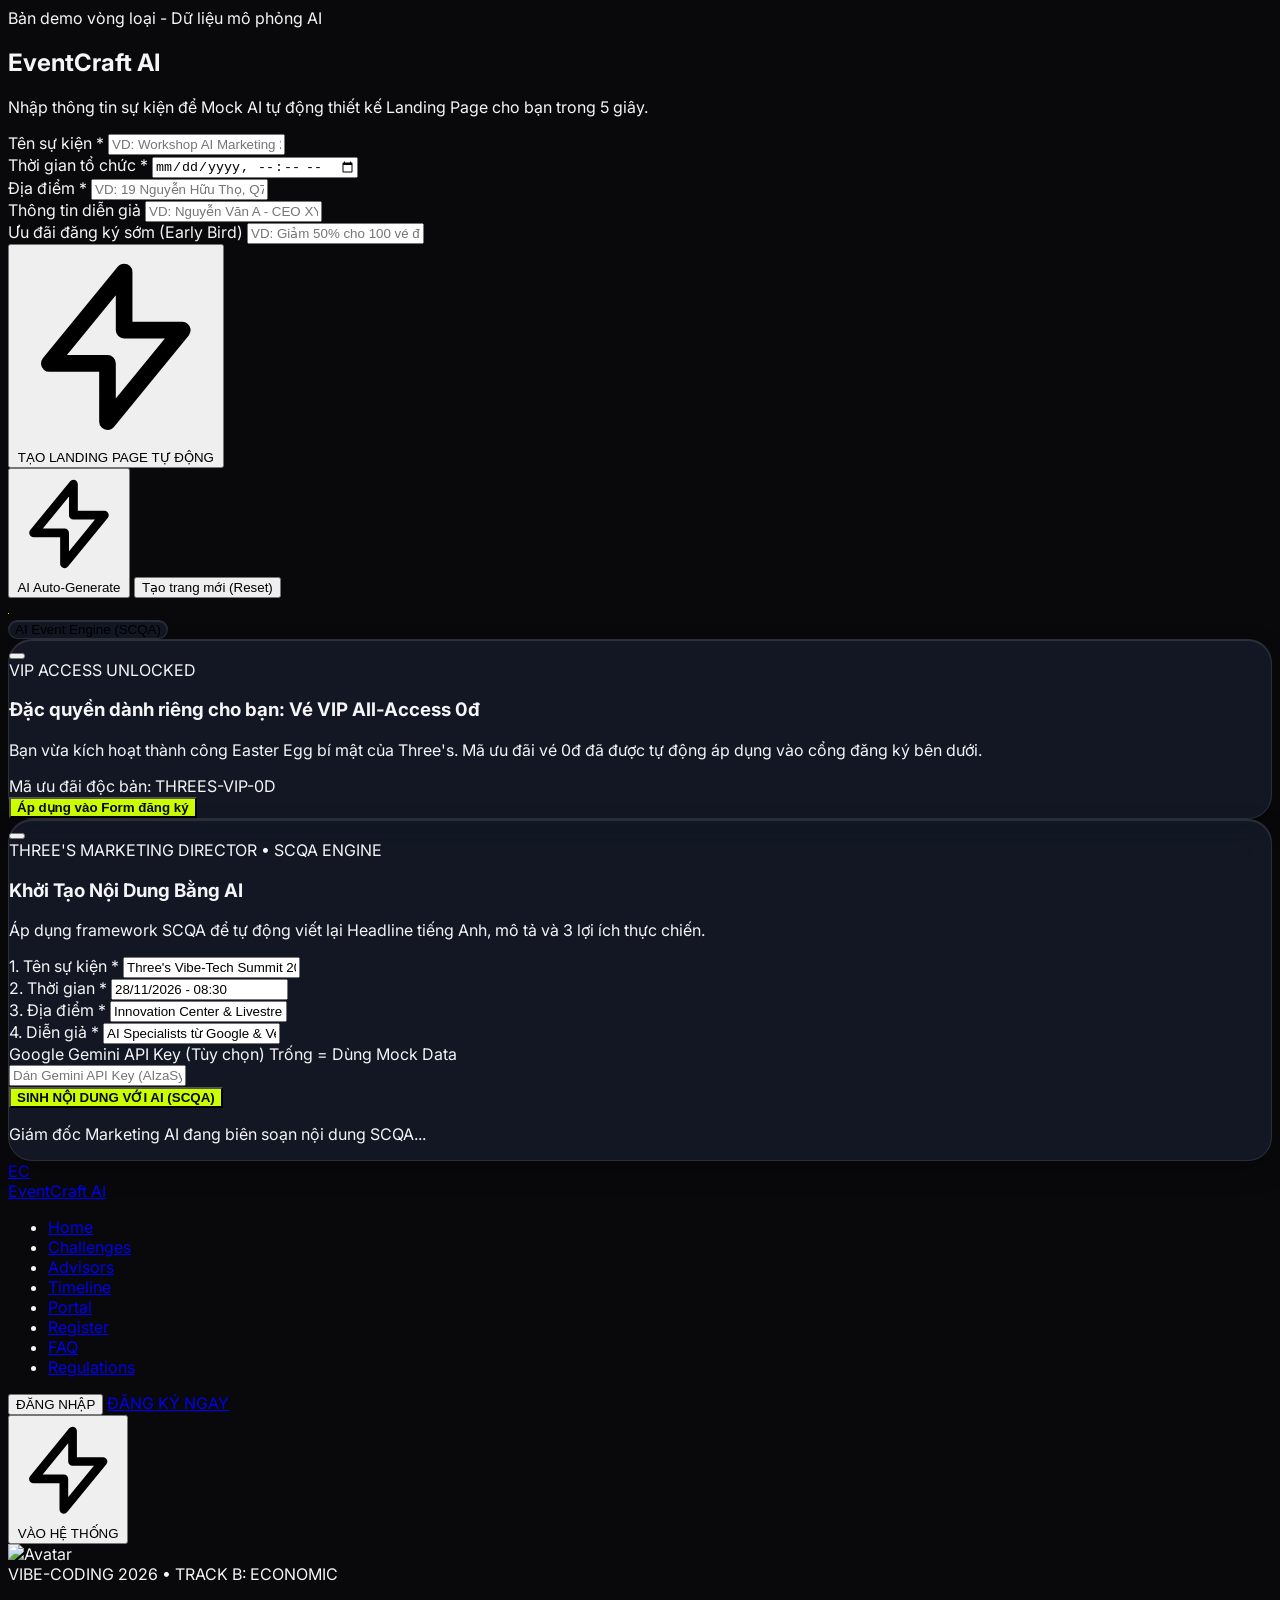
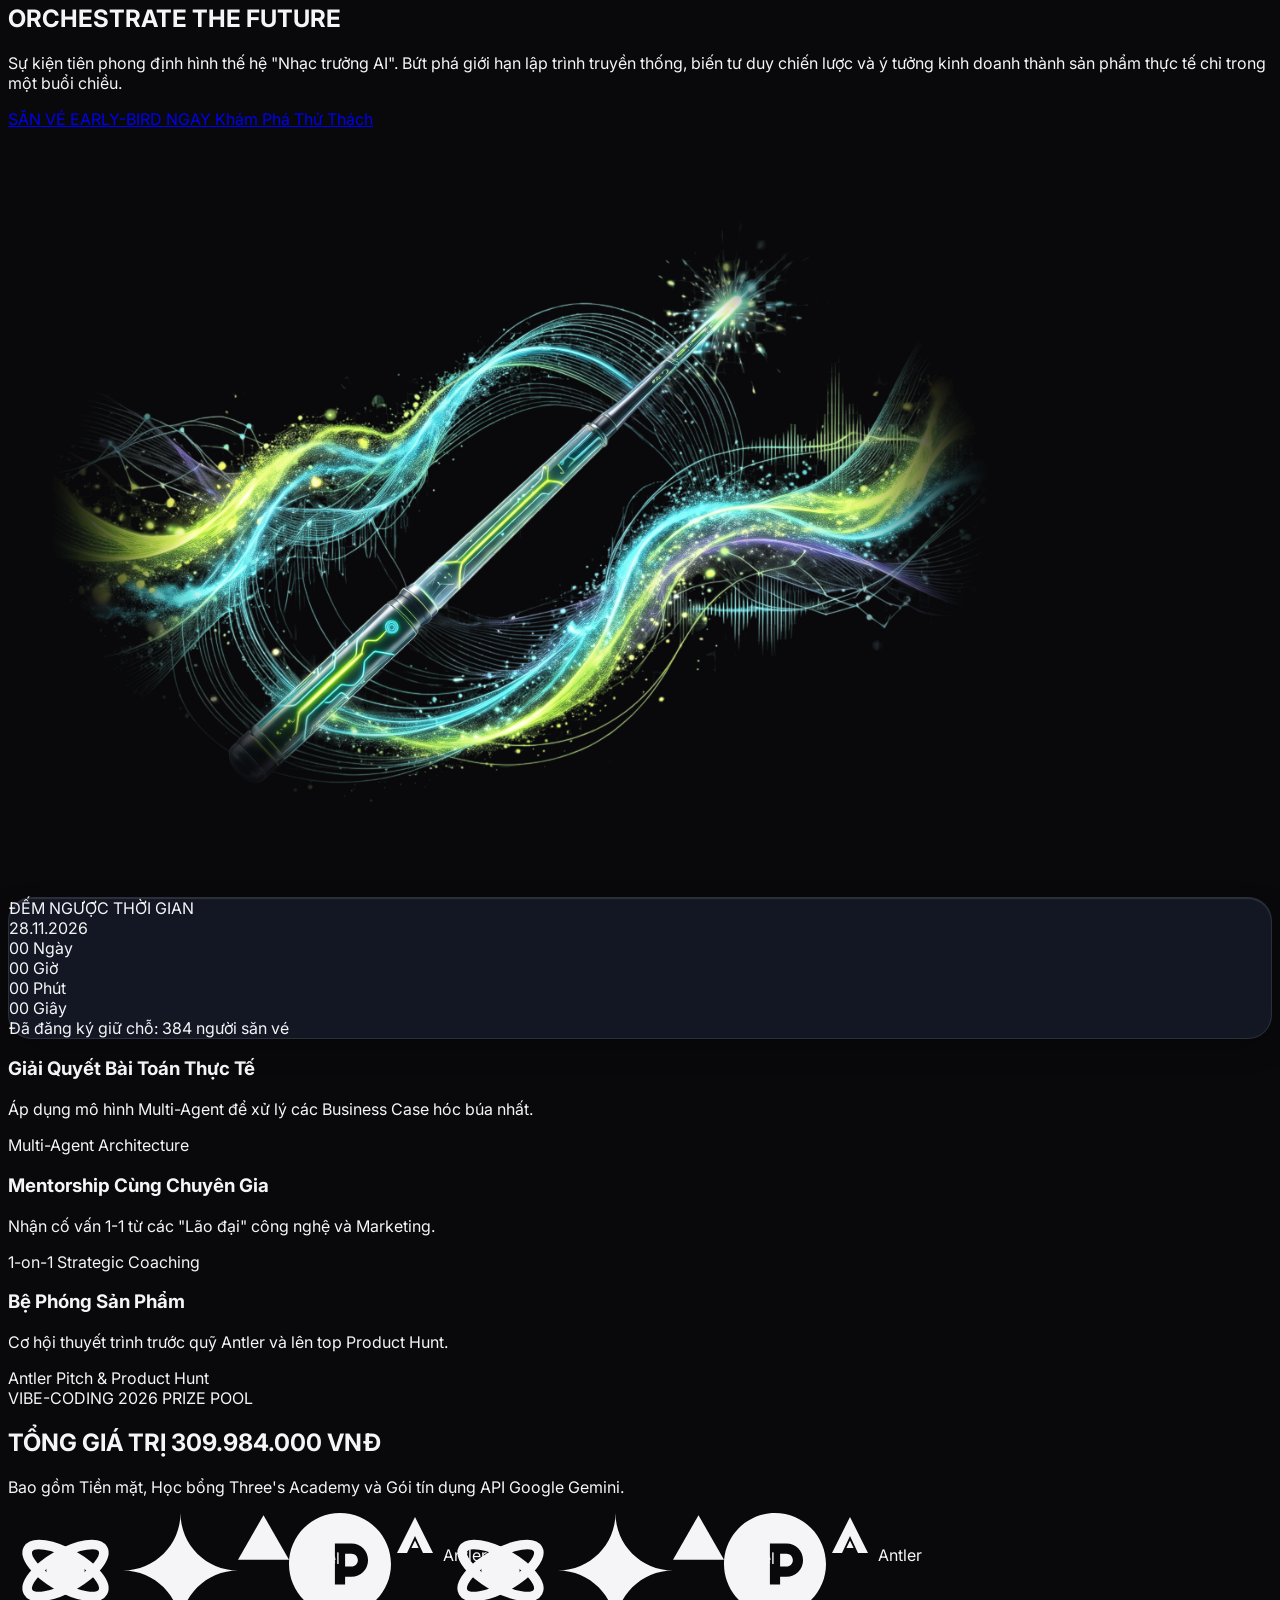
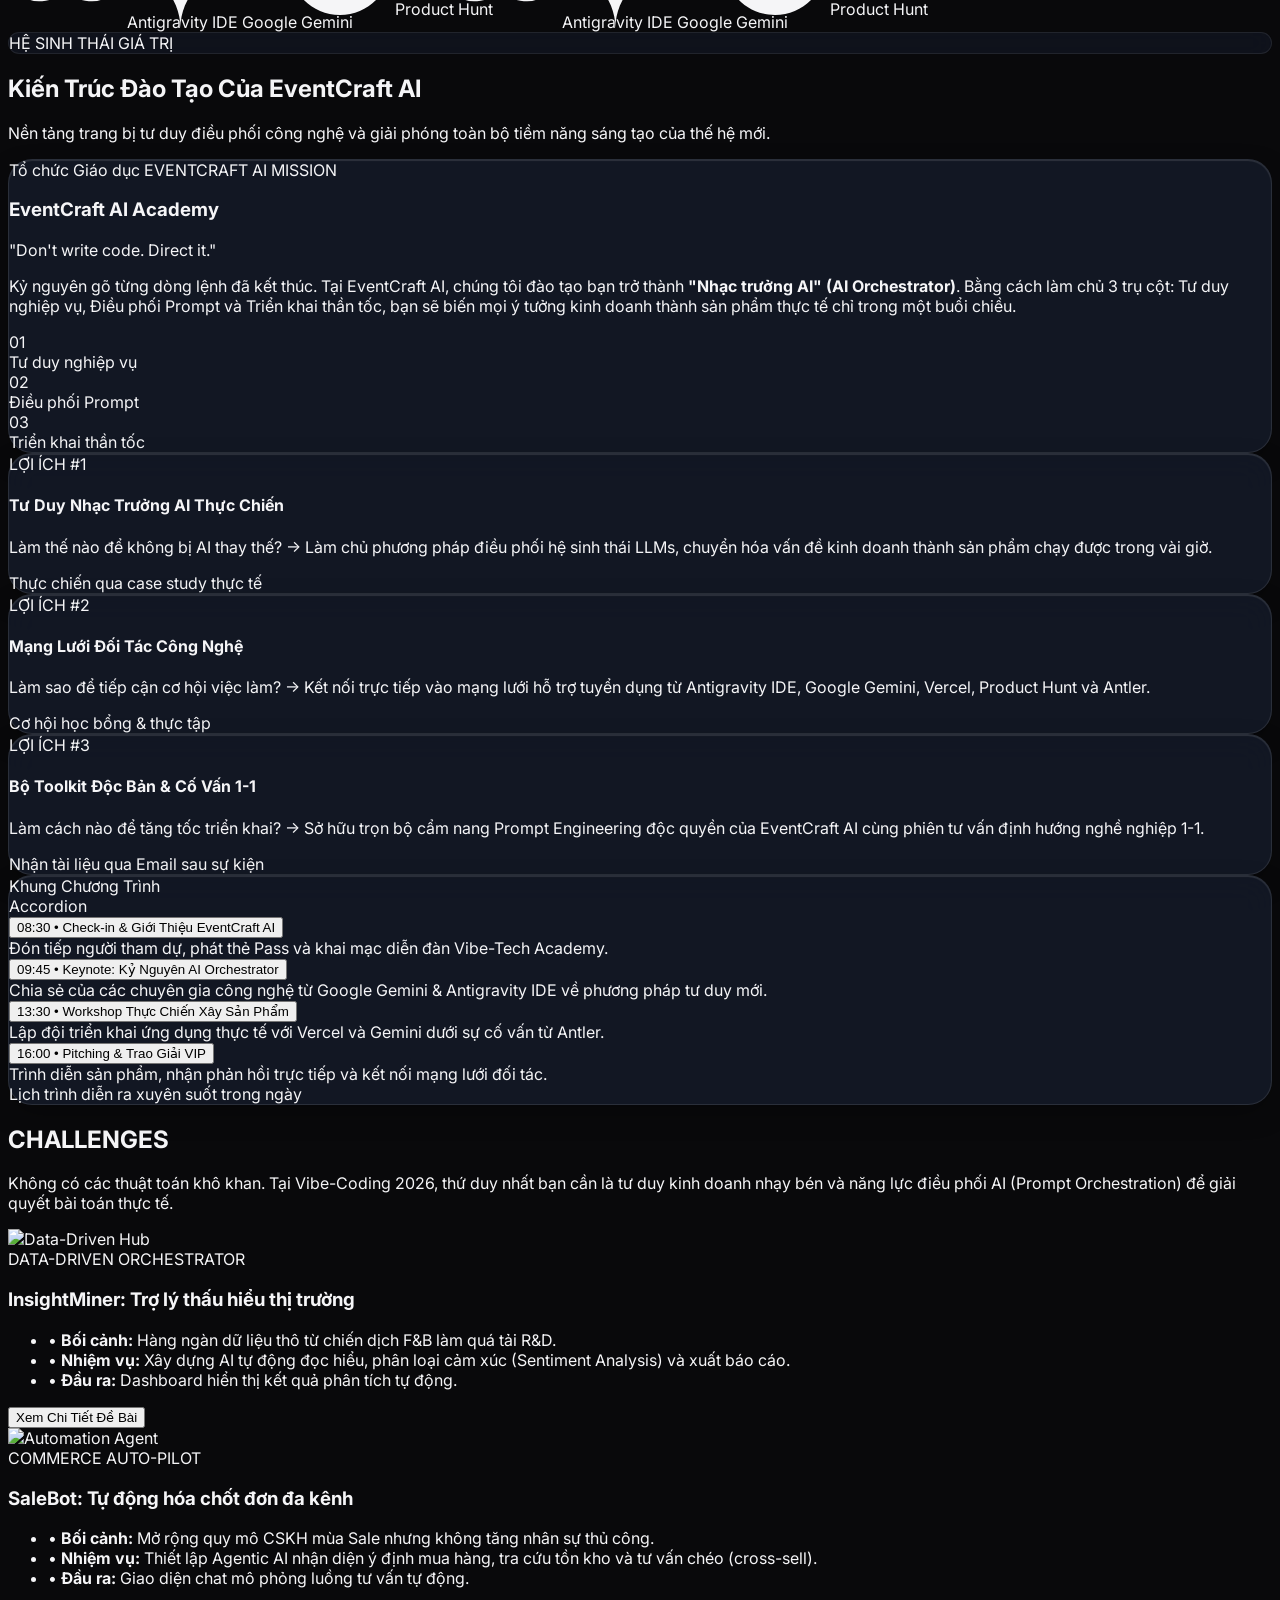
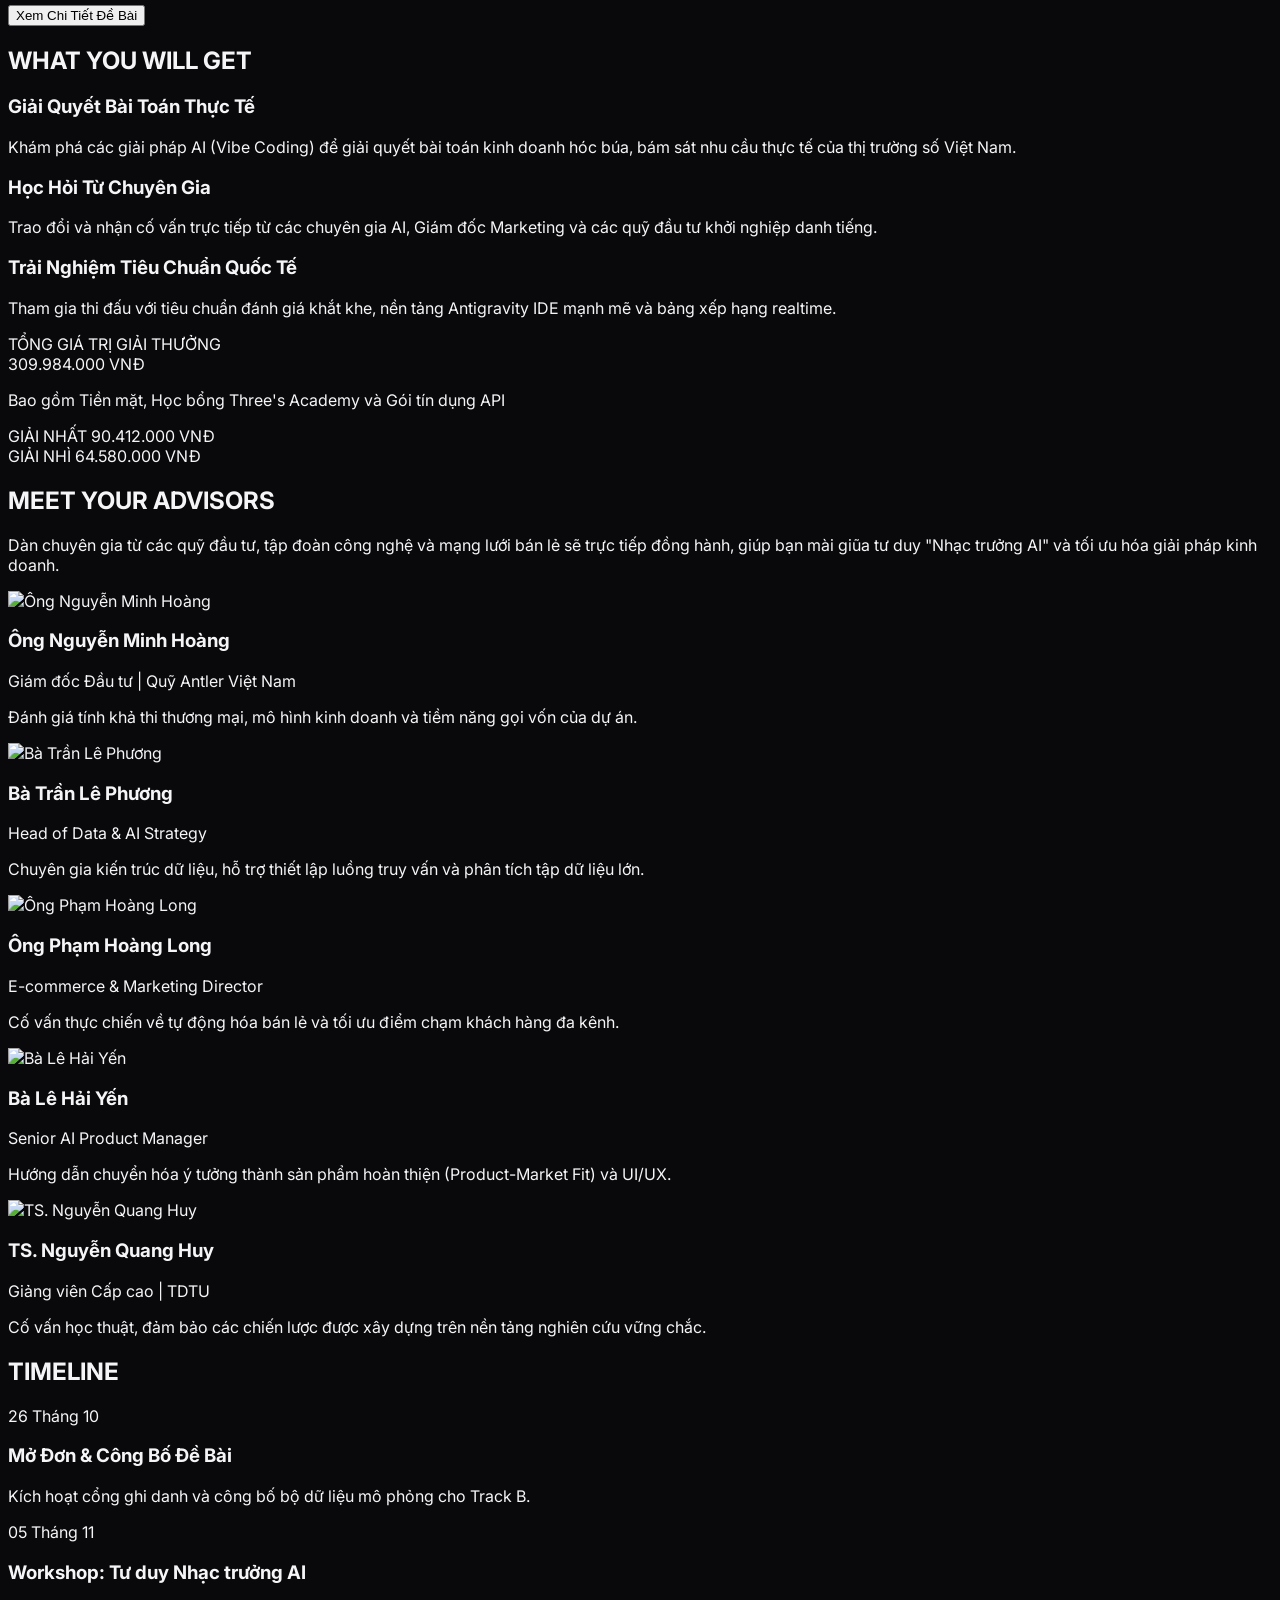
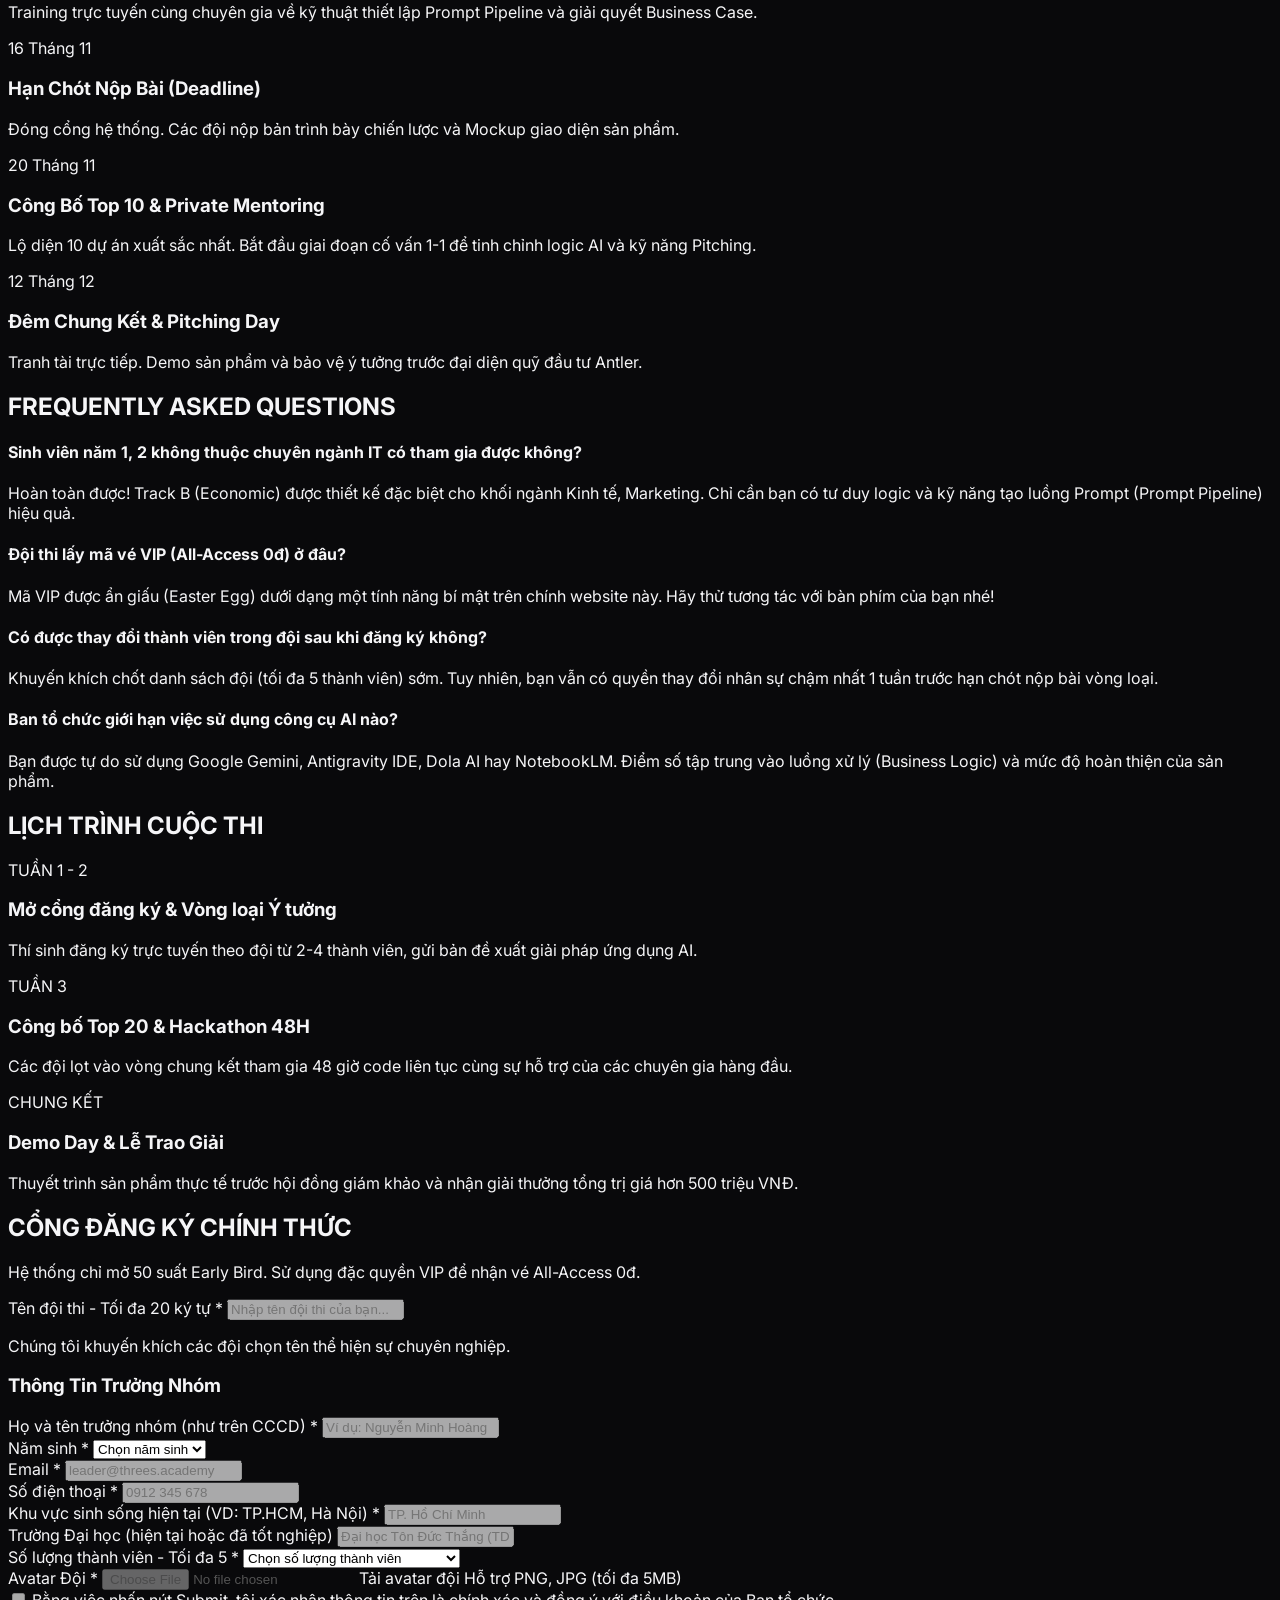
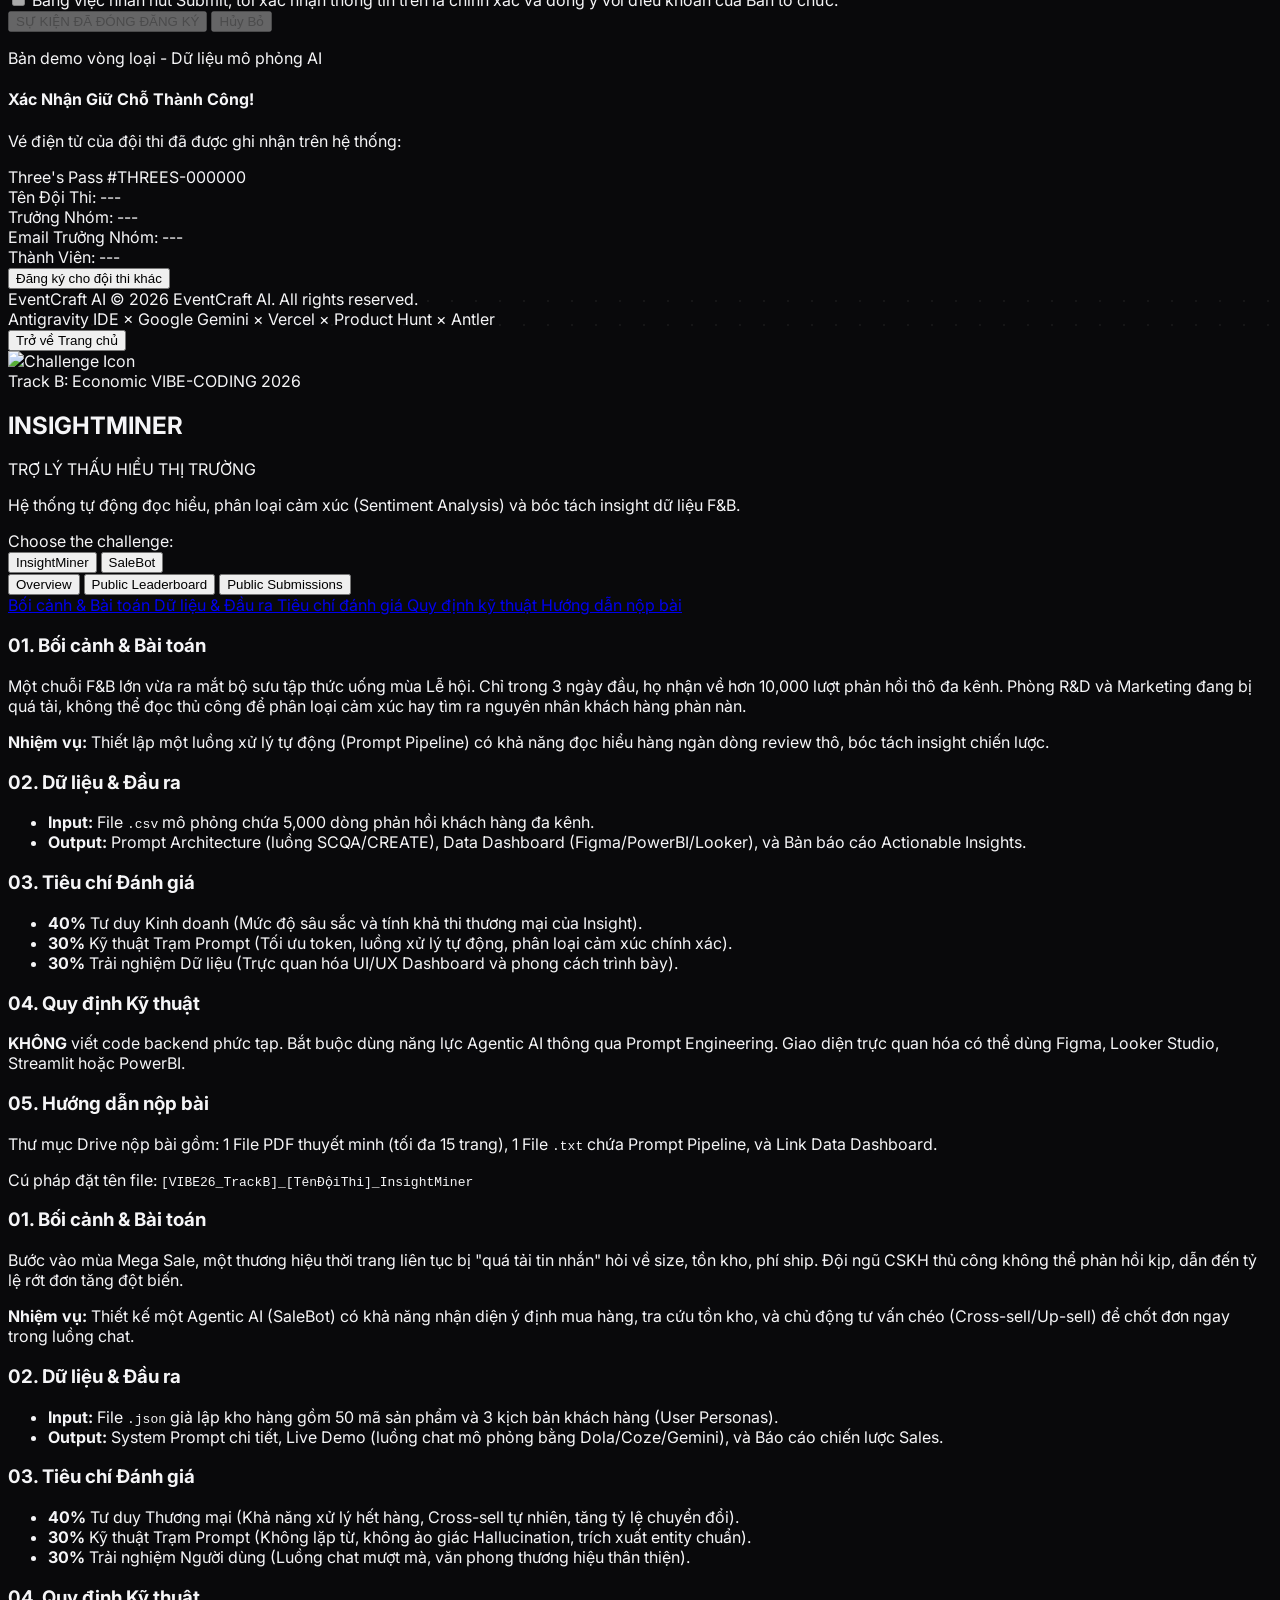
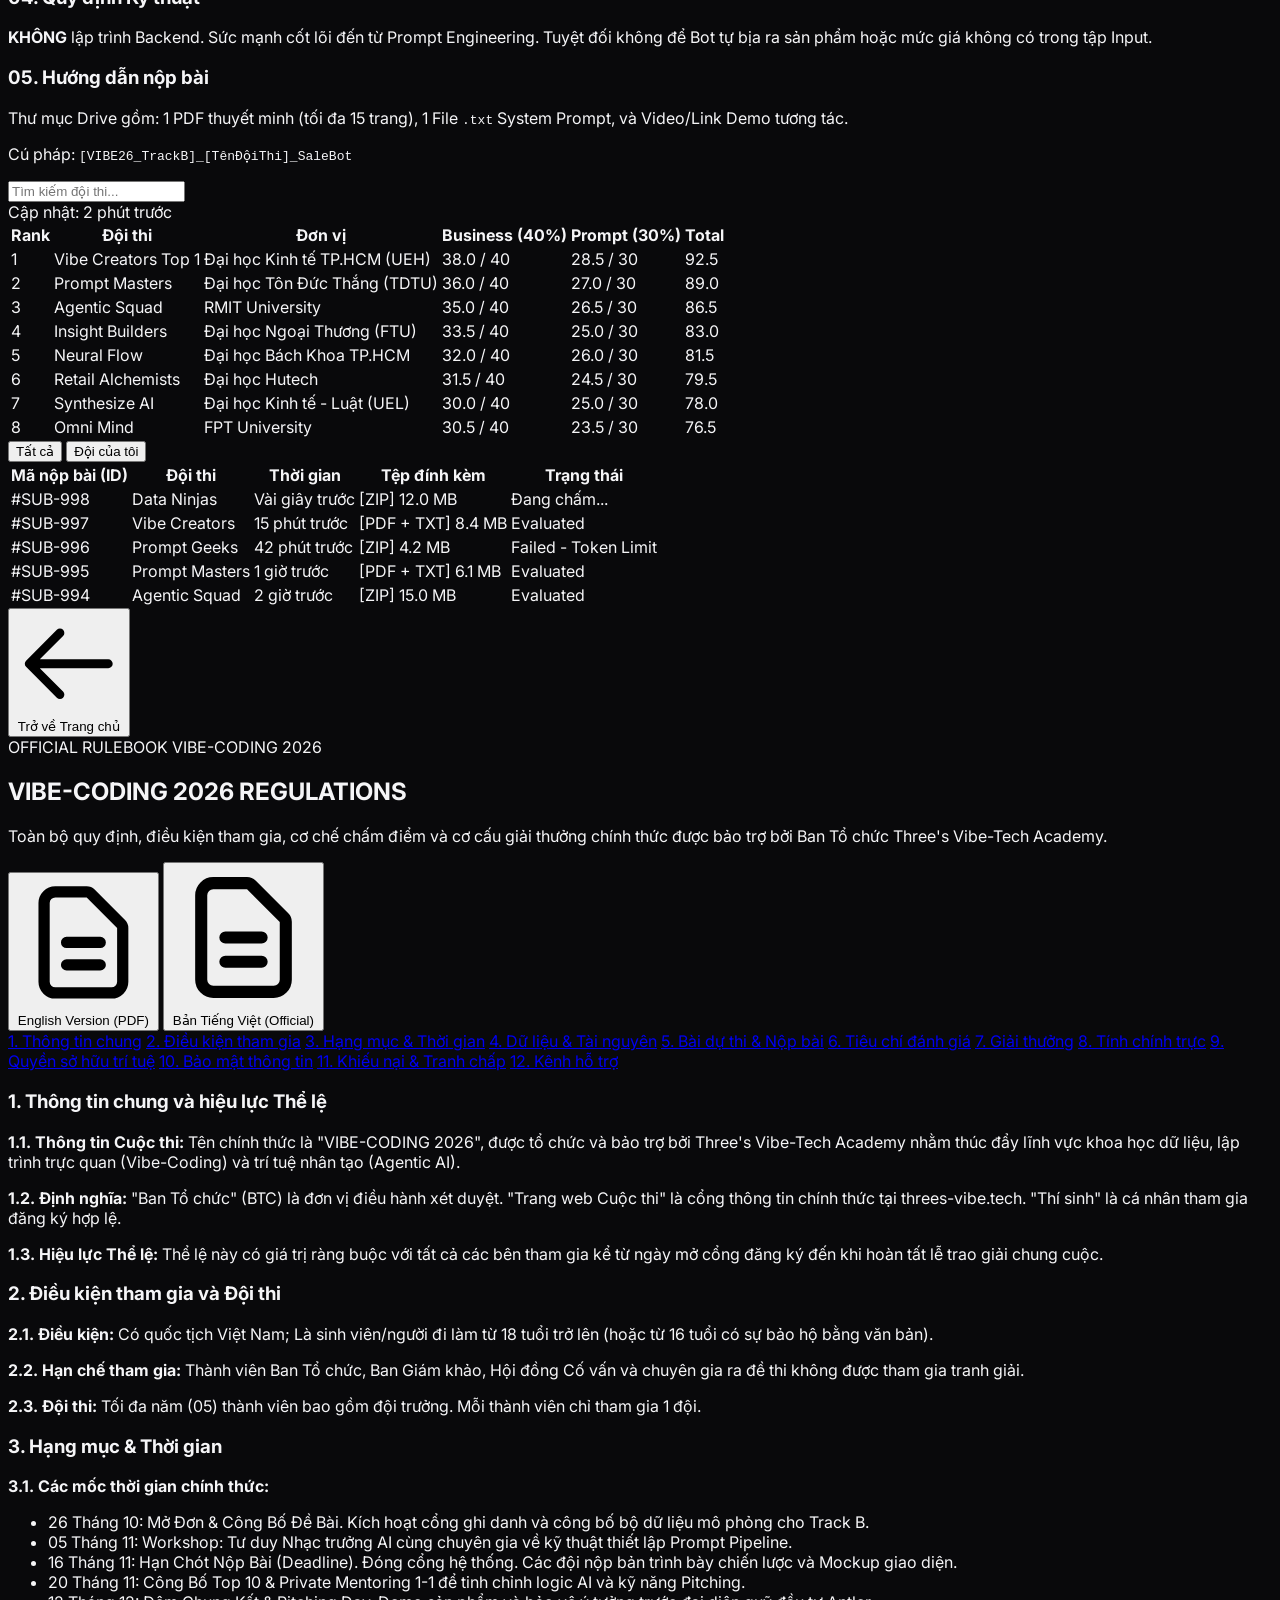
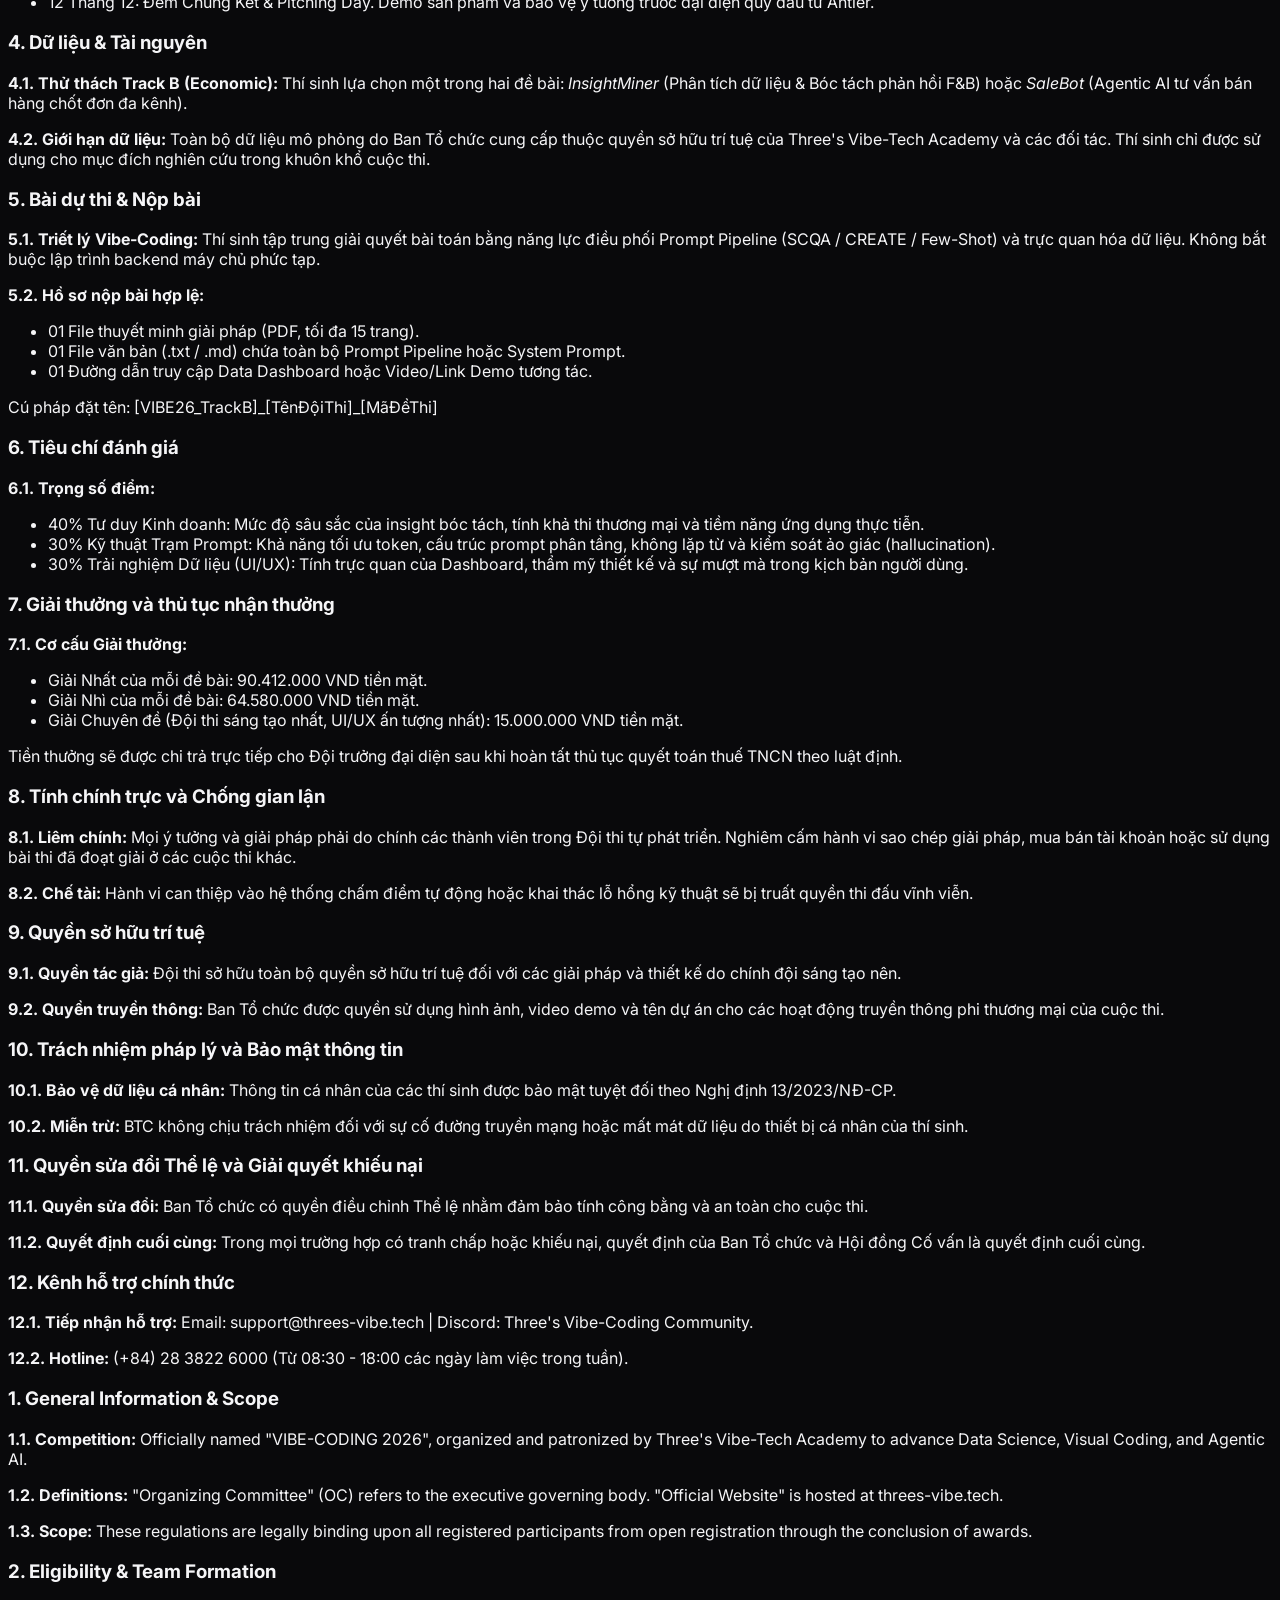
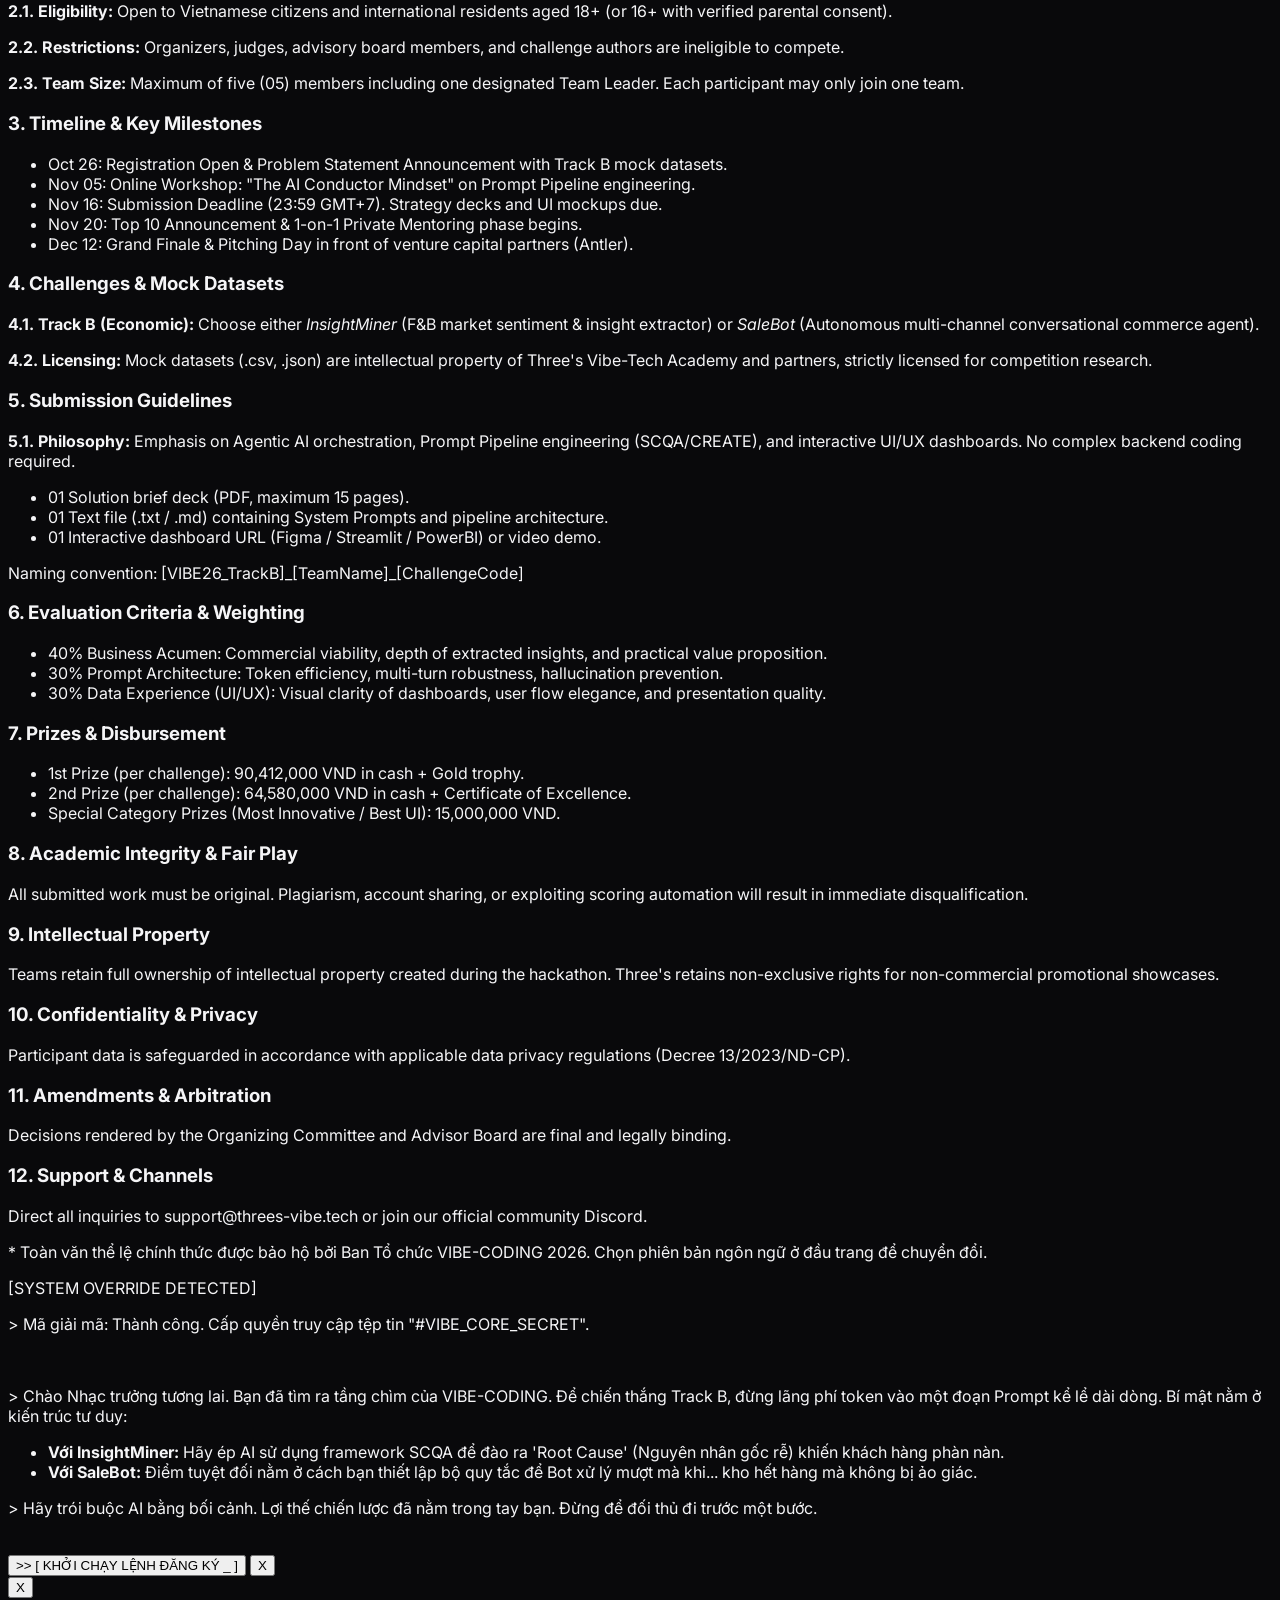
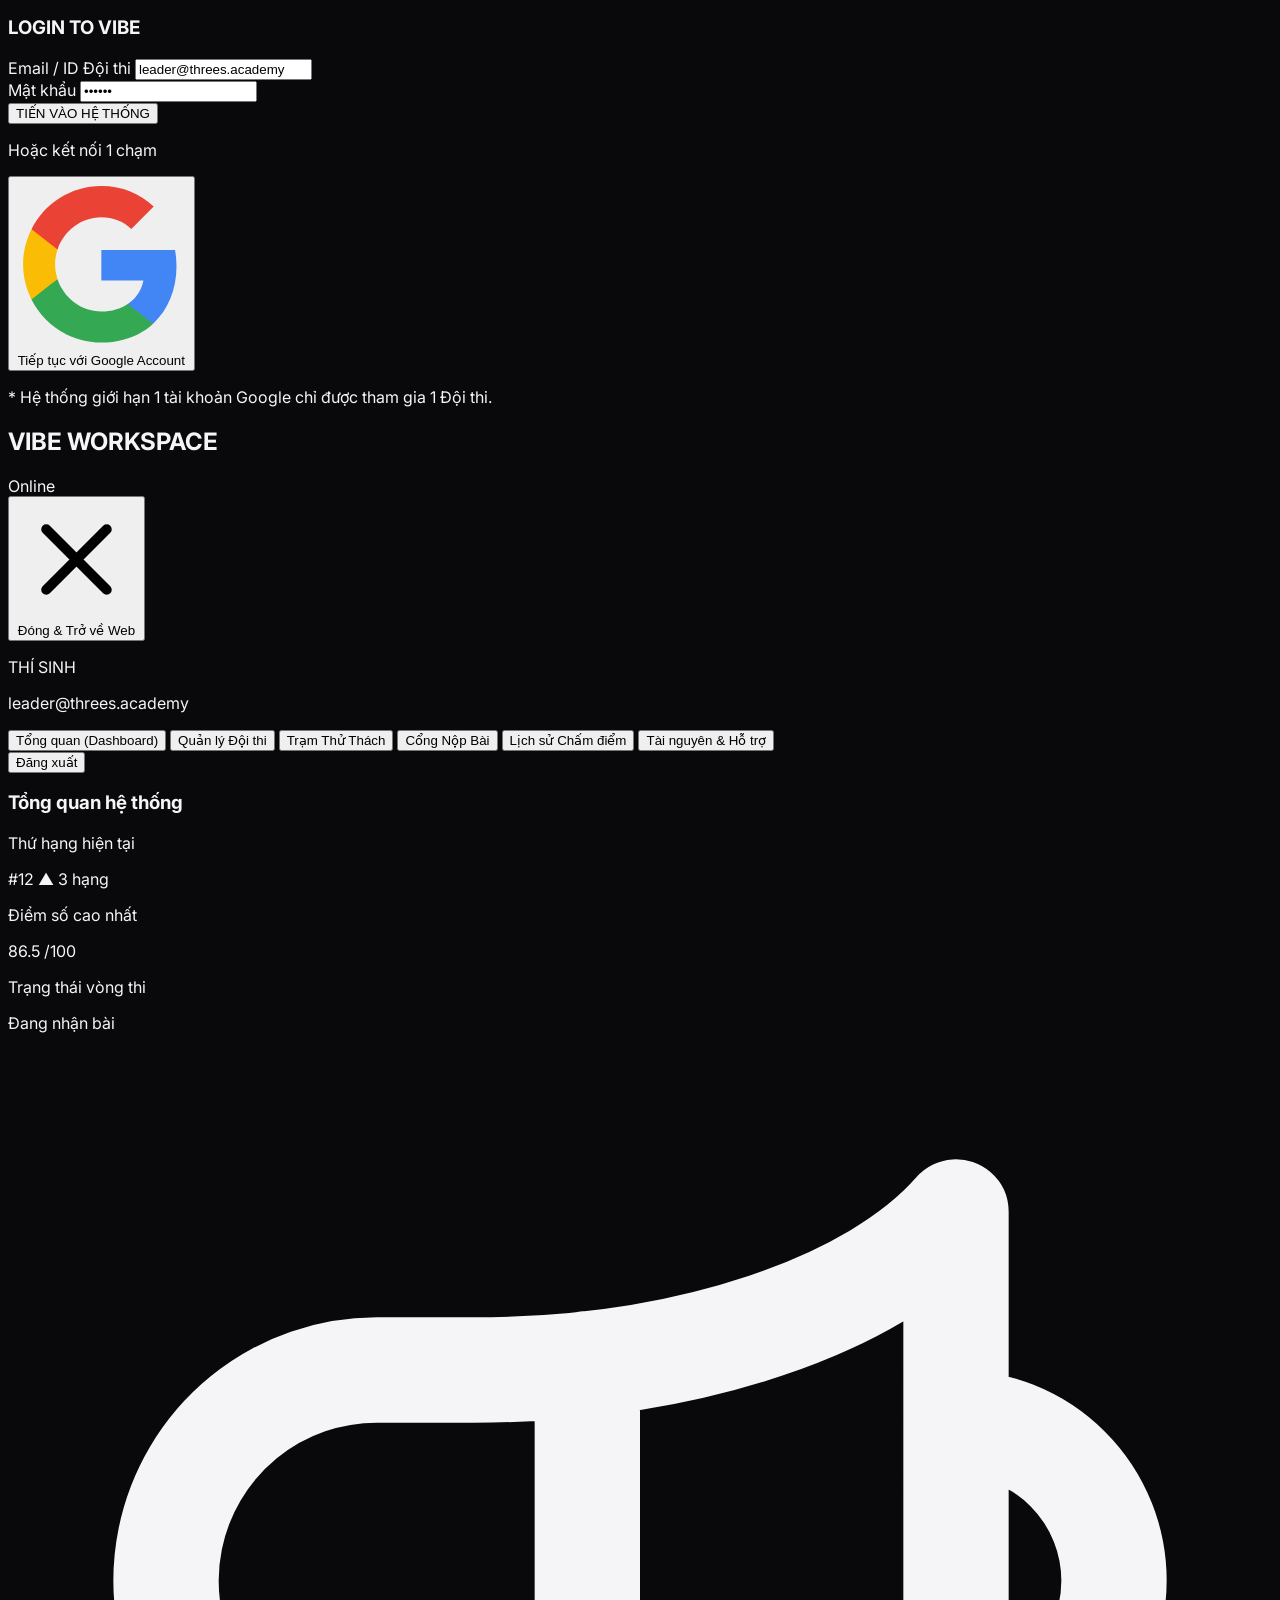
==== index.html @ ccf8a63f "feat: complete EventCraft AI landing page & workspace" ====
<!DOCTYPE html>
<html lang="vi" class="scroll-smooth">
<head>
    <meta charset="UTF-8">
    <meta name="viewport" content="width=device-width, initial-scale=1.0">
    <meta name="description" content="EventCraft AI - Trình Tạo Landing Page Sự Kiện Tự Động Hàng Đầu Dành Cho Marketer & Developer.">
    <title>EventCraft AI | Trình Tạo Landing Page Sự Kiện Tự Động</title>

    <!-- Google Fonts: Inter (Toàn bộ tiếng Việt & Bento Grid) -->
    <link rel="preconnect" href="https://fonts.googleapis.com">
    <link rel="preconnect" href="https://fonts.gstatic.com" crossorigin>
    <link href="https://fonts.googleapis.com/css2?family=Inter:wght@300;400;500;600;700;800;900&display=swap" rel="stylesheet">

    <!-- Lucide Icons -->
    <script src="https://unpkg.com/lucide@latest"></script>

    <!-- Custom Modular CSS Stylesheet -->
    <link rel="stylesheet" href="css/styles.css">

    <!-- Tailwind CSS via CDN -->
    <script src="https://cdn.tailwindcss.com"></script>
    <script>
        tailwind.config = {
            theme: {
                extend: {
                    colors: {
                        obsidian: '#09090B',
                        cyberLime: '#CCFF00',
                        cyberPurple: '#B026FF',
                        cyberCyan: '#00E5FF',
                        iceWhite: '#F5F5F7'
                    },
                    fontFamily: {
                        sans: ['Inter', 'sans-serif'],
                        roller: ['"Roller Coaster"', 'sans-serif'],
                        lfneo: ['"lfneofolia"', 'sans-serif']
                    }
                }
            }
        }
    </script>

    <style>
        /* -------------------------------------------------------------
           1. IMPORT FONT LOCAL QUA CSS @FONT-FACE
           - "Roller Coaster": CHỈ DÙNG CHO TIÊU ĐỀ H1 (ENGLISH) & SỐ COUNTDOWN
           - "lfneofolia": CHỈ DÙNG CHO LOGO "Three's" & TEXT EASTER EGG VIP
           - "Inter": DÙNG CHO TOÀN BỘ TIẾNG VIỆT, BENTO GRID, MÔ TẢ & FORM
           ------------------------------------------------------------- */
        @font-face {
            font-family: 'Roller Coaster';
            src: url('fonts/Roller%20Coaster.ttf') format('truetype');
            font-weight: normal;
            font-style: normal;
            font-display: swap;
        }

        @font-face {
            font-family: 'lfneofolia';
            src: url('fonts/lfneofolia.ttf') format('truetype');
            font-weight: normal;
            font-style: normal;
            font-display: swap;
        }

        /* -------------------------------------------------------------
           2. NỀN OBSIDIAN & TYPOGRAPHY CHUẨN INTER
           ------------------------------------------------------------- */
        body {
            background-color: #09090B;
            color: #F5F5F7;
            font-family: 'Inter', sans-serif;
            overflow-x: hidden;
        }

        /* -------------------------------------------------------------
           3. LIQUID GLASS CHUẨN (TINH GỌN - XÓA BỎ OVER-GLOWING)
           - Nền Translucent Navy (rgba(26, 34, 53, 0.60))
           - Backdrop-blur-md
           - Viền xám siêu mỏng border-white/10
           ------------------------------------------------------------- */
        .liquid-glass {
            background-color: rgba(26, 34, 53, 0.60);
            backdrop-filter: blur(16px) saturate(160%);
            -webkit-backdrop-filter: blur(16px) saturate(160%);
            border: 1px solid rgba(255, 255, 255, 0.10);
            border-radius: 24px;
            box-shadow: 0 10px 30px -10px rgba(0, 0, 0, 0.5), inset 0 1px 1px 0 rgba(255, 255, 255, 0.12);
        }

        .liquid-glass-subtle {
            background-color: rgba(26, 34, 53, 0.40);
            backdrop-filter: blur(12px);
            -webkit-backdrop-filter: blur(12px);
            border: 1px solid rgba(255, 255, 255, 0.08);
            border-radius: 20px;
        }

        /* Nút CTA Cyber Lime nổi bật, tinh tế */
        .btn-cyber-lime {
            background-color: #CCFF00;
            color: #09090B;
            font-weight: 700;
            transition: all 0.25s cubic-bezier(0.16, 1, 0.3, 1);
        }
        .btn-cyber-lime:hover {
            box-shadow: 0 0 25px rgba(204, 255, 0, 0.45);
            transform: translateY(-2px);
        }
        .btn-cyber-lime:active {
            transform: translateY(0);
        }

        /* Marquee Animation */
        @keyframes marquee {
            0% { transform: translateX(0%); }
            100% { transform: translateX(-100%); }
        }
        .animate-marquee {
            display: inline-flex;
            white-space: nowrap;
            animation: marquee 28s linear infinite;
        }
        .animate-marquee:hover,
        .group:hover .animate-marquee {
            animation-play-state: paused;
        }

        /* CSS Lơ Lửng Tự Nhiên (Levitation Animation) */
        @keyframes float-levitate {
            0% { transform: translateY(0px) rotate(0deg); }
            50% { transform: translateY(-12px) rotate(1deg); }
            100% { transform: translateY(0px) rotate(0deg); }
        }
        .animate-float {
            animation: float-levitate 6s ease-in-out infinite;
        }

        /* Fade-in Animation */
        @keyframes fadeIn {
            from { opacity: 0; transform: translateY(10px); }
            to { opacity: 1; transform: translateY(0); }
        }
        .animate-fade-in {
            animation: fadeIn 0.4s ease-out forwards;
        }

        /* CSS Lơ Lửng Ngược Nhịp (Float Offset) */
        @keyframes float-offset {
            0% { transform: translateY(-8px) rotate(-1deg); }
            50% { transform: translateY(4px) rotate(0deg); }
            100% { transform: translateY(-8px) rotate(-1deg); }
        }
        .animate-float-offset {
            animation: float-offset 5s ease-in-out infinite;
        }

        /* CSS Đốm Sáng Holographic Mờ Ảo Ở Nền */
        .bg-glow-holographic {
            background: radial-gradient(circle, rgba(176,38,255,0.12) 0%, rgba(0,229,255,0.08) 50%, transparent 100%);
            filter: blur(80px);
            pointer-events: none;
        }

        /* Hỗ trợ dải sóng mềm mại & Radial Gradient cho The Fluid Symphony */
        .border-gradient-to-r { 
            border-image: linear-gradient(to right, transparent, var(--tw-gradient-stops), transparent) 1; 
        }
        .border-gradient-to-tr { 
            border-image: linear-gradient(to top right, transparent, var(--tw-gradient-stops), transparent) 1; 
        }
        .bg-radial {
            background: radial-gradient(circle at center, var(--tw-gradient-stops));
        }

        /* Input Form Liquid Glass */
        .input-glass:focus {
            border-color: rgba(204, 255, 0, 0.6);
            box-shadow: 0 0 15px rgba(204, 255, 0, 0.2);
            outline: none;
        }

        /* Smooth Scroll & No-Scrollbar cho Zalo AI Navbar */
        html {
            scroll-behavior: smooth;
        }
        .no-scrollbar::-webkit-scrollbar {
            display: none;
        }
        .no-scrollbar {
            -ms-overflow-style: none;
            scrollbar-width: none;
        }
    </style>
</head>
<body class="bg-[#09090B] font-sans text-gray-300 antialiased pt-8 overflow-x-hidden">

    <!-- Nhãn bắt buộc theo Thể lệ -->
    <div class="w-full bg-red-600/90 text-white text-center py-1.5 text-xs font-bold uppercase tracking-widest fixed top-0 z-[9999]">
        Bản demo vòng loại - Dữ liệu mô phỏng AI
    </div>

    <!-- Màn hình Form Khởi Tạo (Setup Screen) - EventCraft AI -->
    <div id="setup-screen" class="fixed inset-0 z-[200] bg-[#09090B] flex flex-col items-center justify-center p-6 transition-opacity duration-500 overflow-y-auto">
        <div class="w-full max-w-2xl bg-[#1A2235]/80 backdrop-blur-xl border border-white/10 p-8 rounded-2xl shadow-[0_0_40px_rgba(204,255,0,0.1)] relative my-8">
            <div class="text-center mb-8">
                <h2 class="text-3xl font-bold text-[#CCFF00] font-['Inter'] tracking-wider mb-2">EventCraft AI</h2>
                <p class="text-gray-400">Nhập thông tin sự kiện để Mock AI tự động thiết kế Landing Page cho bạn trong 5 giây.</p>
            </div>
            
            <div class="space-y-5">
                <div>
                    <label class="block text-sm text-gray-300 mb-1">Tên sự kiện *</label>
                    <input type="text" id="setup-eventName" class="w-full bg-black/50 border border-white/20 rounded-lg p-3 text-white focus:border-[#CCFF00] outline-none" placeholder="VD: Workshop AI Marketing 2026">
                </div>
                <div class="grid grid-cols-1 md:grid-cols-2 gap-5">
                    <div>
                        <label class="block text-sm text-gray-300 mb-1">Thời gian tổ chức *</label>
                        <input type="datetime-local" id="setup-date" class="w-full bg-black/50 border border-white/20 rounded-lg p-3 text-white focus:border-[#CCFF00] outline-none text-sm">
                    </div>
                    <div>
                        <label class="block text-sm text-gray-300 mb-1">Địa điểm *</label>
                        <input type="text" id="setup-location" class="w-full bg-black/50 border border-white/20 rounded-lg p-3 text-white focus:border-[#CCFF00] outline-none" placeholder="VD: 19 Nguyễn Hữu Thọ, Q7">
                    </div>
                </div>
                <div>
                    <label class="block text-sm text-gray-300 mb-1">Thông tin diễn giả</label>
                    <input type="text" id="setup-speaker" class="w-full bg-black/50 border border-white/20 rounded-lg p-3 text-white focus:border-[#CCFF00] outline-none" placeholder="VD: Nguyễn Văn A - CEO XYZ">
                </div>
                <div>
                    <label class="block text-sm text-gray-300 mb-1">Ưu đãi đăng ký sớm (Early Bird)</label>
                    <input type="text" id="setup-offer" class="w-full bg-black/50 border border-white/20 rounded-lg p-3 text-white focus:border-[#CCFF00] outline-none" placeholder="VD: Giảm 50% cho 100 vé đầu tiên">
                </div>
                <button onclick="generateLandingPage()" id="btn-generate-lp" class="w-full bg-[#CCFF00] text-black font-bold py-4 rounded-lg mt-6 hover:bg-white transition text-lg flex items-center justify-center gap-2 shadow-[0_0_15px_rgba(204,255,0,0.3)] cursor-pointer">
                    <svg class="w-5 h-5" fill="none" stroke="currentColor" viewBox="0 0 24 24"><path stroke-linecap="round" stroke-linejoin="round" stroke-width="2" d="M13 10V3L4 14h7v7l9-11h-7z"></path></svg>
                    TẠO LANDING PAGE TỰ ĐỘNG
                </button>
            </div>
        </div>
    </div>

    <!-- Nút Control Panel dành cho Giám khảo -->
    <div id="ai-control-panel" class="fixed bottom-6 left-6 z-[150] flex flex-col gap-3">
        <button onclick="mockAiGenerate()" id="btn-mock-ai" class="bg-[#CCFF00] text-black px-4 py-2 rounded-lg font-bold text-sm shadow-[0_0_15px_rgba(204,255,0,0.4)] hover:bg-white transition flex items-center gap-2 cursor-pointer">
            <svg class="w-4 h-4" fill="none" stroke="currentColor" viewBox="0 0 24 24"><path stroke-linecap="round" stroke-linejoin="round" stroke-width="2" d="M13 10V3L4 14h7v7l9-11h-7z"></path></svg>
            AI Auto-Generate
        </button>
        <button onclick="resetLandingPage()" class="bg-red-500/20 text-red-500 border border-red-500/50 px-4 py-2 rounded-lg font-bold text-sm hover:bg-red-500 hover:text-white transition cursor-pointer">
            Tạo trang mới (Reset)
        </button>
    </div>

    <!-- CANVAS BACKGROUND (Lưới hạt OffscreenCanvas hút theo chuột) -->
    <canvas id="matrixCanvas" class="fixed inset-0 z-0 pointer-events-none"></canvas>

    <!-- MÀN HÌNH FLASH TRẮNG 1S KHI BẺ KHÓA EASTER EGG VIP -->
    <div id="flashOverlay" class="fixed inset-0 z-[99999] bg-white pointer-events-none transition-opacity duration-1000 opacity-0 hidden"></div>

    <!-- CONTAINER THÔNG BÁO TOAST NỔI -->
    <div id="toastContainer" class="fixed bottom-6 right-6 z-[9999] pointer-events-none flex flex-col items-end space-y-3"></div>

    <!-- ========================================================================= -->
    <!-- FLOATING ACTION BUTTON: AI EVENT PROMPT ENGINE (SCQA) -->
    <!-- ========================================================================= -->
    <div class="fixed bottom-36 left-6 z-40">
        <button id="openAiModalBtn" class="flex items-center space-x-2 px-4 py-3 rounded-full liquid-glass border border-white/20 text-cyberLime hover:bg-cyberLime hover:text-obsidian text-xs font-semibold tracking-wider shadow-lg transition-all duration-300 transform hover:scale-105">
            <i data-lucide="sparkles" class="w-4 h-4"></i>
            <span>AI Event Engine (SCQA)</span>
        </button>
    </div>

    <!-- ========================================================================= -->
    <!-- MODAL EASTER EGG "VIP" (FONT LFNEOFOLIA & LIQUID GLASS) -->
    <!-- ========================================================================= -->
    <div id="vipModal" class="fixed inset-0 z-50 hidden bg-black/80 backdrop-blur-md flex items-center justify-center p-4">
        <div class="relative w-full max-w-lg liquid-glass p-8 sm:p-10 border border-cyberLime/40 rounded-3xl text-center space-y-6 shadow-2xl">
            <!-- Nút đóng -->
            <button id="closeVipBtn" class="absolute top-5 right-5 text-gray-400 hover:text-white p-2 rounded-xl bg-white/5 hover:bg-white/10 transition-colors">
                <i data-lucide="x" class="w-5 h-5"></i>
            </button>

            <!-- Icon Vương miện -->
            <div class="w-16 h-16 rounded-2xl bg-cyberLime/15 border border-cyberLime/40 flex items-center justify-center mx-auto text-cyberLime">
                <i data-lucide="crown" class="w-8 h-8 animate-pulse"></i>
            </div>

            <div class="space-y-3">
                <span class="text-xs font-mono font-bold text-cyberLime uppercase tracking-widest bg-cyberLime/10 px-3 py-1 rounded-full border border-cyberLime/30">
                    VIP ACCESS UNLOCKED
                </span>
                
                <!-- DÒNG CHỮ YÊU CẦU DÙNG FONT LFNEOFOLIA -->
                <h3 class="font-lfneo text-2xl sm:text-3xl text-white tracking-wide leading-snug">
                    Đặc quyền dành riêng cho bạn: Vé VIP All-Access 0đ
                </h3>

                <p class="text-sm text-gray-300 font-sans leading-relaxed">
                    Bạn vừa kích hoạt thành công Easter Egg bí mật của Three's. Mã ưu đãi vé 0đ đã được tự động áp dụng vào cổng đăng ký bên dưới.
                </p>
            </div>

            <!-- Mã code -->
            <div class="p-3.5 rounded-2xl bg-black/60 border border-cyberLime/30 flex items-center justify-between font-mono text-xs">
                <span class="text-gray-400">Mã ưu đãi độc bản:</span>
                <span class="text-cyberLime font-bold text-sm tracking-wider">THREES-VIP-0D</span>
            </div>

            <button id="applyVipBtn" class="w-full btn-cyber-lime py-3.5 px-6 rounded-2xl text-sm font-bold uppercase tracking-wider flex items-center justify-center space-x-2">
                <i data-lucide="check-circle-2" class="w-4 h-4"></i>
                <span>Áp dụng vào Form đăng ký</span>
            </button>
        </div>
    </div>

    <!-- ========================================================================= -->
    <!-- MODAL KHỞI TẠO SỰ KIỆN AI (SCQA FRAMEWORK) -->
    <!-- ========================================================================= -->
    <div id="aiEventModal" class="fixed inset-0 z-50 hidden bg-black/80 backdrop-blur-md flex items-center justify-center p-4 overflow-y-auto">
        <div class="relative w-full max-w-xl liquid-glass p-6 sm:p-8 border border-white/20 rounded-3xl shadow-2xl my-8">
            <button id="closeAiModalBtn" class="absolute top-5 right-5 text-gray-400 hover:text-white p-2 rounded-xl bg-white/5 hover:bg-white/10 transition-colors">
                <i data-lucide="x" class="w-5 h-5"></i>
            </button>

            <div class="mb-5 space-y-1.5">
                <div class="inline-flex items-center space-x-2 px-3 py-1 rounded-full bg-cyberLime/10 border border-cyberLime/30 text-cyberLime text-xs font-mono">
                    <i data-lucide="cpu" class="w-3.5 h-3.5"></i>
                    <span>THREE'S MARKETING DIRECTOR • SCQA ENGINE</span>
                </div>
                <h3 class="font-sans font-bold text-2xl text-white">Khởi Tạo Nội Dung Bằng AI</h3>
                <p class="text-xs text-gray-300 font-sans">
                    Áp dụng framework SCQA để tự động viết lại Headline tiếng Anh, mô tả và 3 lợi ích thực chiến.
                </p>
            </div>

            <form id="aiEventForm" class="space-y-3.5">
                <div class="space-y-1">
                    <label class="block text-xs font-semibold uppercase tracking-wider text-gray-300">1. Tên sự kiện *</label>
                    <input type="text" id="eventName" required value="Three's Vibe-Tech Summit 2026" class="input-glass w-full px-4 py-2.5 rounded-xl bg-black/50 border border-white/10 text-white text-sm">
                </div>
                
                <div class="grid grid-cols-1 sm:grid-cols-2 gap-3">
                    <div class="space-y-1">
                        <label class="block text-xs font-semibold uppercase tracking-wider text-gray-300">2. Thời gian *</label>
                        <input type="text" id="eventTime" required value="28/11/2026 - 08:30" class="input-glass w-full px-4 py-2.5 rounded-xl bg-black/50 border border-white/10 text-white text-sm">
                    </div>
                    <div class="space-y-1">
                        <label class="block text-xs font-semibold uppercase tracking-wider text-gray-300">3. Địa điểm *</label>
                        <input type="text" id="eventLocation" required value="Innovation Center & Livestream" class="input-glass w-full px-4 py-2.5 rounded-xl bg-black/50 border border-white/10 text-white text-sm">
                    </div>
                </div>

                <div class="space-y-1">
                    <label class="block text-xs font-semibold uppercase tracking-wider text-gray-300">4. Diễn giả *</label>
                    <input type="text" id="eventSpeakers" required value="AI Specialists từ Google & Vercel, Founder Three's" class="input-glass w-full px-4 py-2.5 rounded-xl bg-black/50 border border-white/10 text-white text-sm">
                </div>

                <div class="space-y-1 pt-2 border-t border-white/10">
                    <div class="flex items-center justify-between">
                        <label class="block text-xs font-semibold uppercase tracking-wider text-gray-300">Google Gemini API Key (Tùy chọn)</label>
                        <span class="text-[10px] text-cyberLime font-mono">Trống = Dùng Mock Data</span>
                    </div>
                    <input type="password" id="apiKey" placeholder="Dán Gemini API Key (AIzaSy...) hoặc để trống để chạy Mock" class="input-glass w-full px-4 py-2.5 rounded-xl bg-black/50 border border-white/10 text-white text-xs font-mono">
                </div>

                <div class="pt-2">
                    <button type="submit" class="w-full btn-cyber-lime py-3 px-6 rounded-xl text-sm font-bold uppercase tracking-wider flex items-center justify-center space-x-2">
                        <i data-lucide="sparkles" class="w-4 h-4"></i>
                        <span>SINH NỘI DUNG VỚI AI (SCQA)</span>
                    </button>
                </div>
            </form>

            <div id="aiLoadingState" class="hidden text-center py-8 space-y-4">
                <div class="w-10 h-10 rounded-full border-2 border-t-cyberLime border-r-transparent border-b-transparent border-l-transparent animate-spin mx-auto"></div>
                <p class="text-xs font-mono text-cyberLime animate-pulse">Giám đốc Marketing AI đang biên soạn nội dung SCQA...</p>
            </div>
        </div>
    </div>

    <!-- ========================================================================= -->
    <!-- THANH ĐIỀU HƯỚNG (NAVBAR) - PHONG CÁCH ZALO AI CUSTOM -->
    <!-- ========================================================================= -->
    <nav id="mainNav" class="sticky top-7 z-[120] w-full bg-[#09090B]/90 backdrop-blur-md border-b border-white/10">
        <div class="max-w-7xl mx-auto px-4 sm:px-6 relative flex items-center justify-between h-16">
            
            <!-- Logo EventCraft AI: Luôn hiển thị trên mọi kích thước màn hình & Click về Home -->
            <a href="#home" onclick="navigateToSection('home', event)" class="flex items-center space-x-2.5 group cursor-pointer flex-shrink-0">
                <div class="w-8 h-8 rounded-xl bg-[#CCFF00]/10 border border-[#CCFF00]/40 flex items-center justify-center text-[#CCFF00] group-hover:scale-105 transition-transform">
                    <span class="font-sans text-sm font-black">EC</span>
                </div>
                <span class="font-sans text-xl font-bold tracking-wider text-white group-hover:text-[#CCFF00] transition-colors">EventCraft AI</span>
            </a>

            <!-- Danh sách liên kết phong cách Zalo AI Custom (8 Tabs) -->
            <ul id="zaloNavLinks" class="flex items-center justify-center space-x-4 sm:space-x-6 h-16 text-xs sm:text-sm tracking-wide overflow-x-auto no-scrollbar whitespace-nowrap mx-2 sm:mx-6">
                <li class="h-full flex items-center border-b-2 border-[#CCFF00]"><a href="#home" onclick="navigateToSection('home', event)" class="text-[#F5F5F7] font-bold">Home</a></li>
                <li class="h-full flex items-center border-b-2 border-transparent hover:border-[#CCFF00]/50 transition-colors"><a href="#challenges" onclick="navigateToSection('challenges', event)" class="text-gray-400 hover:text-[#F5F5F7]">Challenges</a></li>
                <li class="h-full flex items-center border-b-2 border-transparent hover:border-[#CCFF00]/50 transition-colors"><a href="#advisors" onclick="navigateToSection('advisors', event)" class="text-gray-400 hover:text-[#F5F5F7]">Advisors</a></li>
                <li class="h-full flex items-center border-b-2 border-transparent hover:border-[#CCFF00]/50 transition-colors"><a href="#timeline" onclick="navigateToSection('timeline', event)" class="text-gray-400 hover:text-[#F5F5F7]">Timeline</a></li>
                <li id="navTabPortal" class="h-full flex items-center border-b-2 border-transparent hover:border-[#CCFF00]/50 transition-colors"><a href="javascript:void(0)" onclick="openPortal('insightminer')" class="text-gray-400 hover:text-[#F5F5F7]">Portal</a></li>
                <li class="h-full flex items-center border-b-2 border-transparent hover:border-[#CCFF00]/50 transition-colors"><a href="#portal" onclick="navigateToSection('portal', event)" class="text-gray-400 hover:text-[#F5F5F7]">Register</a></li>
                <li class="h-full flex items-center border-b-2 border-transparent hover:border-[#CCFF00]/50 transition-colors"><a href="#faq" onclick="navigateToSection('faq', event)" class="text-gray-400 hover:text-[#CCFF00] transition">FAQ</a></li>
                <li id="navTabRegulations" class="h-full flex items-center border-b-2 border-transparent hover:border-[#CCFF00]/50 transition-colors"><a href="javascript:void(0)" onclick="openRegulations()" class="text-gray-400 hover:text-[#CCFF00] transition">Regulations</a></li>
            </ul>

            <!-- Nút Đăng nhập & Trạng thái Đăng nhập -->
            <div class="flex items-center gap-4 flex-shrink-0">
                <!-- Trạng thái chưa đăng nhập -->
                <div id="guest-menu" class="flex items-center gap-4">
                    <button onclick="openLoginModal()" class="text-white hover:text-[#CCFF00] font-bold text-sm transition cursor-pointer">ĐĂNG NHẬP</button>
                    <a href="#portal" onclick="navigateToSection('portal', event)" class="bg-[#CCFF00] text-black px-6 py-2 rounded-full font-bold text-sm hover:bg-white transition hidden md:block">ĐĂNG KÝ NGAY</a>
                </div>
                
                <!-- Trạng thái đã đăng nhập (Mặc định ẩn) -->
                <div id="user-menu" class="hidden items-center gap-4">
                    <button onclick="openWorkspace()" class="border border-[#CCFF00] text-[#CCFF00] px-4 py-1.5 rounded-full font-bold text-sm hover:bg-[#CCFF00] hover:text-black transition flex items-center gap-2 cursor-pointer">
                        <svg class="w-4 h-4" fill="none" stroke="currentColor" viewBox="0 0 24 24"><path stroke-linecap="round" stroke-linejoin="round" stroke-width="2" d="M13 10V3L4 14h7v7l9-11h-7z"></path></svg>
                        VÀO HỆ THỐNG
                    </button>
                    <!-- Avatar giả lập -->
                    <div onclick="openWorkspace()" class="w-8 h-8 rounded-full bg-gradient-to-r from-[#CCFF00] to-[#00E5FF] p-[2px] cursor-pointer" title="Hồ sơ cá nhân">
                        <img src="https://api.dicebear.com/7.x/avataaars/svg?seed=Giang" alt="Avatar" class="w-full h-full rounded-full bg-black">
                    </div>
                </div>
            </div>

        </div>
    </nav>

    <!-- ========================================================================= -->
    <!-- KHUNG CHỨA TOÀN BỘ GIAO DIỆN CHÍNH (Z-PATTERN & BENTO GRID) -->
    <!-- ========================================================================= -->
    <main class="relative z-10 container mx-auto px-4 py-8 max-w-7xl">

        <!-- ========================================================================= -->
        <!-- 1. KHỐI HERO BANNER (<section id="home">) -->
        <!-- ========================================================================= -->
        <section id="home" class="relative mb-20 scroll-mt-24 overflow-hidden md:overflow-visible">
            
            <!-- NỀN: DẢI AMBIENT LIGHT BLUR TÍM / XANH LƠ MỜ PHÍA SAU -->
            <div class="absolute -top-20 left-1/2 -translate-x-1/2 w-[720px] max-w-full h-[380px] bg-gradient-to-r from-[#B026FF]/20 via-[#00E5FF]/20 to-[#CCFF00]/10 rounded-full blur-3xl pointer-events-none -z-10"></div>
            <div class="absolute top-40 left-1/2 -translate-x-1/2 w-[500px] max-w-full h-[240px] bg-gradient-to-l from-[#00E5FF]/15 via-[#B026FF]/15 to-transparent rounded-full blur-3xl pointer-events-none -z-10"></div>

            <!-- CẤU TRÚC HERO 2 CỘT TƯƠNG PHẢN (MÔ PHỎNG CHUẨN DESIGN MOCKUP) -->
            <div class="max-w-6xl mx-auto pt-4 sm:pt-8">
                
                <div class="grid grid-cols-1 lg:grid-cols-12 gap-8 lg:gap-12 items-center">
                    
                    <!-- Cột Trái (Text + Buttons): lg:col-span-7 -->
                    <div class="lg:col-span-7 text-center lg:text-left flex flex-col items-center lg:items-start">
                        
                        <!-- BADGE (THẺ TAG): VIBE-CODING 2026 • TRACK B: ECONOMIC -->
                        <div class="inline-flex items-center space-x-2 px-4 py-1.5 rounded-full border border-[#CCFF00]/40 bg-[#CCFF00]/10 text-xs font-mono text-[#CCFF00] tracking-wider uppercase mb-6 shadow-sm">
                            <span class="w-2 h-2 rounded-full bg-[#CCFF00] animate-ping"></span>
                            <span>VIBE-CODING 2026 • TRACK B: ECONOMIC</span>
                        </div>

                        <!-- TIÊU ĐỀ H1: ORCHESTRATE THE FUTURE (PHÓNG TO 40%, FONT ROLLER COASTER, UPPERCASE, MÀU ICE WHITE) -->
                        <h1 id="ai-headline" data-id="heroHeadline" class="font-roller text-[4.5rem] sm:text-[6rem] md:text-[7.5rem] lg:text-[8.5rem] text-[#F5F5F7] tracking-wider leading-[0.92] uppercase mb-6 drop-shadow-md">
                            ORCHESTRATE THE FUTURE
                        </h1>

                        <!-- TIÊU ĐỀ PHỤ (P): FONT INTER, TEXT MÀU XÁM NHẠT, MAX-W-XL -->
                        <p id="ai-description" data-id="heroDescription" class="font-sans text-gray-300 text-base sm:text-lg max-w-xl leading-relaxed mb-8">
                            Sự kiện tiên phong định hình thế hệ "Nhạc trưởng AI". Bứt phá giới hạn lập trình truyền thống, biến tư duy chiến lược và ý tưởng kinh doanh thành sản phẩm thực tế chỉ trong một buổi chiều.
                        </p>

                        <!-- BUTTONS (FLEX GAP CĂN THEO CỘT TRÊN DESKTOP) -->
                        <div class="flex flex-col sm:flex-row items-center justify-center lg:justify-start gap-4 w-full sm:w-auto">
                            <!-- Nút 1: SĂN VÉ EARLY-BIRD NGAY (Nền #CCFF00, chữ Đen, font-bold) -->
                            <a href="#portal" id="heroCtaBtn" class="w-full sm:w-auto bg-[#CCFF00] text-[#09090B] font-sans font-bold text-sm sm:text-base px-9 py-4 rounded-full hover:scale-105 transition-transform flex items-center justify-center space-x-2 shadow-lg shadow-[#CCFF00]/25">
                                <span>SĂN VÉ EARLY-BIRD NGAY</span>
                                <i data-lucide="ticket" class="w-5 h-5"></i>
                            </a>

                            <!-- Nút 2: Khám Phá Thử Thách (Viền mờ border-white/20, chữ Trắng) -->
                            <a href="#challenges" class="w-full sm:w-auto border border-white/20 text-[#F5F5F7] font-sans font-medium text-sm sm:text-base px-8 py-4 rounded-full hover:bg-white/5 hover:border-white/40 transition-colors flex items-center justify-center space-x-2">
                                <span>Khám Phá Thử Thách</span>
                                <i data-lucide="arrow-right" class="w-4 h-4 text-[#CCFF00]"></i>
                            </a>
                        </div>

                    </div>

                    <!-- Cột Phải: KHU VỰC HOLOGRAM ĐŨA NHẠC TRƯỞNG MỞ RỘNG (THE CYBER MAESTRO BATON) -->
                    <div class="lg:col-span-5 flex justify-center items-center">
                        <div class="relative w-full lg:w-[145%] h-[580px] lg:h-[720px] flex items-center justify-center overflow-visible select-none pointer-events-none lg:-mr-44">
                            
                            <!-- Lớp phủ phát sáng Hologram nền siêu rộng -->
                            <div class="absolute inset-0 bg-gradient-to-tr from-[#CCFF00]/25 via-[#00E5FF]/15 to-transparent blur-[110px] rounded-full scale-150 opacity-80"></div>
                            
                            <!-- Lưới bụi sao động lan tỏa (Lan đều từ tâm, thưa dần và mờ ảo ra ngoài không gian) -->
                            <div class="absolute -inset-28 lg:-inset-48 pointer-events-none">
                                <!-- Lớp dot dày ở trung tâm (khoảng cách 18px), mờ dần ra rìa -->
                                <div class="absolute inset-0 opacity-60" 
                                     style="background-image: radial-gradient(#CCFF00 1.2px, transparent 1.2px); background-size: 18px 18px; mask-image: radial-gradient(circle at 50% 50%, rgba(0,0,0,0.95) 15%, rgba(0,0,0,0.45) 45%, transparent 75%); -webkit-mask-image: radial-gradient(circle at 50% 50%, rgba(0,0,0,0.95) 15%, rgba(0,0,0,0.45) 45%, transparent 75%);"></div>
                                
                                <!-- Lớp dot thưa ở vòng ngoài (khoảng cách 36px), thưa hơn gấp đôi và tan biến êm ái vào bóng tối -->
                                <div class="absolute inset-0 opacity-40 animate-pulse" 
                                     style="background-image: radial-gradient(#00E5FF 1.5px, transparent 1.5px); background-size: 36px 36px; mask-image: radial-gradient(circle at 50% 50%, transparent 25%, rgba(0,0,0,0.6) 55%, transparent 88%); -webkit-mask-image: radial-gradient(circle at 50% 50%, transparent 25%, rgba(0,0,0,0.6) 55%, transparent 88%);"></div>
                            </div>

                            <!-- Ảnh Đũa Nhạc Trưởng Mới (Phóng to 40% và Hologram cực đại) -->
                            <img src="assets/cyber-baton-orchestrator.png" 
                                 alt="The Cyber Maestro Baton" 
                                 class="relative z-10 w-full h-full max-w-none md:max-w-3xl object-contain animate-float mix-blend-screen opacity-95 hover:opacity-100 transition-opacity duration-500 scale-[1.5] sm:scale-[1.65] lg:scale-[1.8] filter contrast-125 saturate-115 drop-shadow-[0_0_45px_rgba(204,255,0,0.4)] drop-shadow-[0_0_85px_rgba(0,229,255,0.3)]">
                        </div>
                    </div>

                </div>

                <!-- KHUNG ĐẾM NGƯỢC THỜI GIAN (LIQUID GLASS CHUẨN - DUY TRÌ BỘ ĐẾM VÀ TICKET COUNTER) -->
                <div class="mt-12 w-full max-w-xl mx-auto liquid-glass p-5 sm:p-6 space-y-4">
                    <div class="flex items-center justify-between border-b border-white/10 pb-3">
                        <div class="flex items-center space-x-2">
                            <span class="w-2.5 h-2.5 rounded-full bg-[#CCFF00] animate-ping"></span>
                            <span class="text-xs font-sans font-bold uppercase text-[#CCFF00] tracking-wider">ĐẾM NGƯỢC THỜI GIAN</span>
                        </div>
                        <span class="text-[11px] font-mono text-gray-400">28.11.2026</span>
                    </div>

                    <div class="grid grid-cols-4 gap-2.5 text-center">
                        <div class="p-2.5 sm:p-3 rounded-2xl bg-black/40 border border-white/5 flex flex-col items-center">
                            <span id="days" class="font-roller text-2xl sm:text-4xl text-[#CCFF00] leading-none">25</span>
                            <span class="text-[10px] uppercase tracking-wider text-gray-400 mt-2 font-sans font-medium">Ngày</span>
                        </div>
                        <div class="p-2.5 sm:p-3 rounded-2xl bg-black/40 border border-white/5 flex flex-col items-center">
                            <span id="hours" class="font-roller text-2xl sm:text-4xl text-[#CCFF00] leading-none">08</span>
                            <span class="text-[10px] uppercase tracking-wider text-gray-400 mt-2 font-sans font-medium">Giờ</span>
                        </div>
                        <div class="p-2.5 sm:p-3 rounded-2xl bg-black/40 border border-white/5 flex flex-col items-center">
                            <span id="minutes" class="font-roller text-2xl sm:text-4xl text-[#CCFF00] leading-none">30</span>
                            <span class="text-[10px] uppercase tracking-wider text-gray-400 mt-2 font-sans font-medium">Phút</span>
                        </div>
                        <div class="p-2.5 sm:p-3 rounded-2xl bg-black/40 border border-white/5 flex flex-col items-center">
                            <span id="seconds" class="font-roller text-2xl sm:text-4xl text-white leading-none">00</span>
                            <span class="text-[10px] uppercase tracking-wider text-[#CCFF00] mt-2 font-sans font-medium">Giây</span>
                        </div>
                    </div>

                    <div class="p-3 rounded-xl bg-black/50 border border-white/5 flex items-center justify-between text-xs font-sans">
                        <span class="text-gray-400">Đã đăng ký giữ chỗ:</span>
                        <span class="font-mono font-bold text-[#CCFF00] flex items-center">
                            <span id="registrant-counter" data-id="attendeeCounter" class="text-[#CCFF00] mr-1.5 text-sm font-mono transition-transform duration-300 inline-block">0</span> người săn vé
                        </span>
                    </div>
                </div>

            </div>

            <!-- ========================================================================= -->
            <!-- 2. KHỐI GIÁ TRỊ & GIẢI THƯỞNG (NẰM NGAY DƯỚI HERO) -->
            <!-- ========================================================================= -->
            <div class="mt-16 max-w-6xl mx-auto space-y-6">
                
                <!-- Grid 3 cột cho Giá trị (Dùng thẻ Liquid Glass) -->
                <div class="grid grid-cols-1 md:grid-cols-3 gap-6">
                    
                    <!-- Cột 1 -->
                    <div class="bg-[#1A2235]/60 backdrop-blur-md border border-white/10 p-6 rounded-2xl flex flex-col justify-between group hover:border-[#CCFF00]/40 transition-colors">
                        <div>
                            <div class="w-12 h-12 rounded-xl bg-[#CCFF00]/10 border border-[#CCFF00]/30 flex items-center justify-center text-[#CCFF00] mb-5 group-hover:scale-105 transition-transform">
                                <i data-lucide="cpu" class="w-6 h-6"></i>
                            </div>
                            <h3 class="font-sans font-bold text-xl text-[#F5F5F7] mb-2.5">
                                Giải Quyết Bài Toán Thực Tế
                            </h3>
                            <p id="ai-bullet-1" class="font-sans text-gray-300 text-sm leading-relaxed">
                                Áp dụng mô hình Multi-Agent để xử lý các Business Case hóc búa nhất.
                            </p>
                        </div>
                        <div class="pt-4 border-t border-white/10 mt-5 flex items-center space-x-2 text-xs text-[#CCFF00] font-sans">
                            <i data-lucide="check" class="w-4 h-4"></i>
                            <span>Multi-Agent Architecture</span>
                        </div>
                    </div>

                    <!-- Cột 2 -->
                    <div class="bg-[#1A2235]/60 backdrop-blur-md border border-white/10 p-6 rounded-2xl flex flex-col justify-between group hover:border-[#CCFF00]/40 transition-colors">
                        <div>
                            <div class="w-12 h-12 rounded-xl bg-[#00E5FF]/10 border border-[#00E5FF]/30 flex items-center justify-center text-[#00E5FF] mb-5 group-hover:scale-105 transition-transform">
                                <i data-lucide="users" class="w-6 h-6"></i>
                            </div>
                            <h3 class="font-sans font-bold text-xl text-[#F5F5F7] mb-2.5">
                                Mentorship Cùng Chuyên Gia
                            </h3>
                            <p id="ai-bullet-2" class="font-sans text-gray-300 text-sm leading-relaxed">
                                Nhận cố vấn 1-1 từ các "Lão đại" công nghệ và Marketing.
                            </p>
                        </div>
                        <div class="pt-4 border-t border-white/10 mt-5 flex items-center space-x-2 text-xs text-[#00E5FF] font-sans">
                            <i data-lucide="check" class="w-4 h-4"></i>
                            <span>1-on-1 Strategic Coaching</span>
                        </div>
                    </div>

                    <!-- Cột 3 -->
                    <div class="bg-[#1A2235]/60 backdrop-blur-md border border-white/10 p-6 rounded-2xl flex flex-col justify-between group hover:border-[#CCFF00]/40 transition-colors">
                        <div>
                            <div class="w-12 h-12 rounded-xl bg-[#B026FF]/10 border border-[#B026FF]/30 flex items-center justify-center text-[#B026FF] mb-5 group-hover:scale-105 transition-transform">
                                <i data-lucide="rocket" class="w-6 h-6"></i>
                            </div>
                            <h3 class="font-sans font-bold text-xl text-[#F5F5F7] mb-2.5">
                                Bệ Phóng Sản Phẩm
                            </h3>
                            <p id="ai-bullet-3" class="font-sans text-gray-300 text-sm leading-relaxed">
                                Cơ hội thuyết trình trước quỹ Antler và lên top Product Hunt.
                            </p>
                        </div>
                        <div class="pt-4 border-t border-white/10 mt-5 flex items-center space-x-2 text-xs text-[#B026FF] font-sans">
                            <i data-lucide="check" class="w-4 h-4"></i>
                            <span>Antler Pitch & Product Hunt</span>
                        </div>
                    </div>

                </div>

                <!-- Khối Tổng Giải Thưởng (Nằm ngang dưới 3 cột: Viền gradient, text trung tâm màu Cyber Lime) -->
                <div class="p-[1px] rounded-2xl bg-gradient-to-r from-[#CCFF00]/40 via-[#00E5FF]/40 to-[#B026FF]/40 shadow-xl">
                    <div class="bg-[#1A2235]/90 backdrop-blur-md rounded-2xl p-8 sm:p-10 text-center relative overflow-hidden">
                        <div class="inline-flex items-center space-x-2 px-3.5 py-1 rounded-full bg-[#CCFF00]/10 border border-[#CCFF00]/30 text-xs font-mono text-[#CCFF00] uppercase tracking-widest mb-3">
                            <i data-lucide="trophy" class="w-4 h-4"></i>
                            <span>VIBE-CODING 2026 PRIZE POOL</span>
                        </div>

                        <!-- Text trung tâm cực lớn màu Cyber Lime -->
                        <h2 class="font-sans font-black text-3xl sm:text-5xl lg:text-6xl text-[#CCFF00] tracking-wide uppercase mb-3 drop-shadow-sm">
                            <span class="font-sans">TỔNG GIÁ TRỊ </span><span class="font-mono font-bold">309.984.000</span><span class="font-sans"> VNĐ</span>
                        </h2>

                        <!-- Text phụ -->
                        <p class="font-sans text-gray-300 text-sm sm:text-base max-w-xl mx-auto leading-relaxed">
                            Bao gồm Tiền mặt, Học bổng Three's Academy và Gói tín dụng API Google Gemini.
                        </p>
                    </div>
                </div>

            </div>

        </section>

        <!-- ========================================================================= -->
        <!-- SOCIAL PROOF: DẢI LOGO ĐỐI TÁC HOLOGRAPHIC (KÈM AMBIENT GLOW TÍM/CYAN) -->
        <!-- ========================================================================= -->
        <div id="news" class="relative w-full overflow-hidden border-y border-white/10 py-6 my-14 group scroll-mt-24">
            <span id="partners" class="sr-only"></span>
            
            <!-- ÁNH SÁNG AMBIENT TÍM CYBER & XANH LƠ LẤP LÓ SAU DẢI LOGO -->
            <div class="absolute inset-0 bg-gradient-to-r from-transparent via-[#B026FF]/10 to-[#00E5FF]/10 pointer-events-none"></div>
            <div class="absolute inset-y-0 left-0 w-24 bg-gradient-to-r from-obsidian to-transparent z-10 pointer-events-none"></div>
            <div class="absolute inset-y-0 right-0 w-24 bg-gradient-to-l from-obsidian to-transparent z-10 pointer-events-none"></div>

            <div class="flex whitespace-nowrap">
                
                <!-- Track 1 -->
                <div class="animate-marquee flex gap-16 px-8 items-center">
                    
                    <!-- Antigravity IDE -->
                    <div class="flex items-center space-x-3 text-white/40 hover:text-white transition-all duration-300 cursor-pointer group/item">
                        <svg class="w-6 h-6 text-cyberLime group-hover/item:scale-110 transition-transform" viewBox="0 0 24 24" fill="none" stroke="currentColor" stroke-width="2">
                            <circle cx="12" cy="12" r="3" fill="currentColor"/>
                            <ellipse cx="12" cy="12" rx="9" ry="3.5" transform="rotate(-30 12 12)"/>
                            <ellipse cx="12" cy="12" rx="9" ry="3.5" transform="rotate(30 12 12)"/>
                        </svg>
                        <span class="text-2xl font-bold font-sans group-hover/item:text-transparent group-hover/item:bg-clip-text group-hover/item:bg-gradient-to-r group-hover/item:from-[#CCFF00] group-hover/item:to-[#00E5FF] transition-all">Antigravity IDE</span>
                    </div>

                    <!-- Google Gemini -->
                    <div class="flex items-center space-x-3 text-white/40 hover:text-white transition-all duration-300 cursor-pointer group/item">
                        <svg class="w-6 h-6 text-cyberCyan group-hover/item:scale-110 transition-transform" viewBox="0 0 24 24" fill="currentColor">
                            <path d="M12 24C12 17.373 6.627 12 0 12C6.627 12 12 6.627 12 0C12 6.627 17.373 12 24 12C17.373 12 12 17.373 12 24Z"/>
                        </svg>
                        <span class="text-2xl font-bold font-sans group-hover/item:text-transparent group-hover/item:bg-clip-text group-hover/item:bg-gradient-to-r group-hover/item:from-[#00E5FF] group-hover/item:to-[#B026FF] transition-all">Google Gemini</span>
                    </div>

                    <!-- Vercel -->
                    <div class="flex items-center space-x-3 text-white/40 hover:text-white transition-all duration-300 cursor-pointer group/item">
                        <svg class="w-5 h-5 text-white/70 group-hover/item:scale-110 transition-all" viewBox="0 0 24 24" fill="currentColor">
                            <path d="M12 1L24 22H0L12 1Z"/>
                        </svg>
                        <span class="text-2xl font-bold font-sans group-hover/item:text-transparent group-hover/item:bg-clip-text group-hover/item:bg-gradient-to-r group-hover/item:from-[#B026FF] group-hover/item:to-[#FF007F] transition-all">Vercel</span>
                    </div>

                    <!-- Product Hunt -->
                    <div class="flex items-center space-x-3 text-white/40 hover:text-white transition-all duration-300 cursor-pointer group/item">
                        <svg class="w-6 h-6 text-[#FF6154] group-hover/item:scale-110 transition-transform" viewBox="0 0 24 24" fill="currentColor">
                            <path fill-rule="evenodd" clip-rule="evenodd" d="M12 0C5.373 0 0 5.373 0 12s5.373 12 12 12 12-5.373 12-12S18.627 0 12 0zm-1.2 16.8V7.2h3.9c2.154 0 3.9 1.746 3.9 3.9s-1.746 3.9-3.9 3.9h-1.5v1.8h-2.4zm2.4-4.2h1.5c.828 0 1.5-.672 1.5-1.5s-.672-1.5-1.5-1.5h-1.5v3z"/>
                        </svg>
                        <span class="text-2xl font-bold font-sans group-hover/item:text-transparent group-hover/item:bg-clip-text group-hover/item:bg-gradient-to-r group-hover/item:from-[#FF007F] group-hover/item:to-[#CCFF00] transition-all">Product Hunt</span>
                    </div>

                    <!-- Antler -->
                    <div class="flex items-center space-x-3 text-white/40 hover:text-white transition-all duration-300 cursor-pointer group/item">
                        <svg class="w-6 h-6 text-cyberLime group-hover/item:scale-110 transition-transform" viewBox="0 0 24 24" fill="currentColor">
                            <path d="M12 2L3 20H8L12 11.5L16 20H21L12 2ZM12 13.8L13.8 17.5H10.2L12 13.8Z"/>
                        </svg>
                        <span class="text-2xl font-bold font-sans group-hover/item:text-transparent group-hover/item:bg-clip-text group-hover/item:bg-gradient-to-r group-hover/item:from-[#CCFF00] group-hover/item:to-[#B026FF] transition-all">Antler</span>
                    </div>

                </div>

                <!-- Track 2 (Bản sao nối đuôi) -->
                <div class="animate-marquee flex gap-16 px-8 items-center" aria-hidden="true">
                    
                    <div class="flex items-center space-x-3 text-white/40 hover:text-white transition-all duration-300 cursor-pointer group/item">
                        <svg class="w-6 h-6 text-cyberLime group-hover/item:scale-110 transition-transform" viewBox="0 0 24 24" fill="none" stroke="currentColor" stroke-width="2">
                            <circle cx="12" cy="12" r="3" fill="currentColor"/>
                            <ellipse cx="12" cy="12" rx="9" ry="3.5" transform="rotate(-30 12 12)"/>
                            <ellipse cx="12" cy="12" rx="9" ry="3.5" transform="rotate(30 12 12)"/>
                        </svg>
                        <span class="text-2xl font-bold font-sans group-hover/item:text-transparent group-hover/item:bg-clip-text group-hover/item:bg-gradient-to-r group-hover/item:from-[#CCFF00] group-hover/item:to-[#00E5FF] transition-all">Antigravity IDE</span>
                    </div>

                    <div class="flex items-center space-x-3 text-white/40 hover:text-white transition-all duration-300 cursor-pointer group/item">
                        <svg class="w-6 h-6 text-cyberCyan group-hover/item:scale-110 transition-transform" viewBox="0 0 24 24" fill="currentColor">
                            <path d="M12 24C12 17.373 6.627 12 0 12C6.627 12 12 6.627 12 0C12 6.627 17.373 12 24 12C17.373 12 12 17.373 12 24Z"/>
                        </svg>
                        <span class="text-2xl font-bold font-sans group-hover/item:text-transparent group-hover/item:bg-clip-text group-hover/item:bg-gradient-to-r group-hover/item:from-[#00E5FF] group-hover/item:to-[#B026FF] transition-all">Google Gemini</span>
                    </div>

                    <div class="flex items-center space-x-3 text-white/40 hover:text-white transition-all duration-300 cursor-pointer group/item">
                        <svg class="w-5 h-5 text-white/70 group-hover/item:scale-110 transition-all" viewBox="0 0 24 24" fill="currentColor">
                            <path d="M12 1L24 22H0L12 1Z"/>
                        </svg>
                        <span class="text-2xl font-bold font-sans group-hover/item:text-transparent group-hover/item:bg-clip-text group-hover/item:bg-gradient-to-r group-hover/item:from-[#B026FF] group-hover/item:to-[#FF007F] transition-all">Vercel</span>
                    </div>

                    <div class="flex items-center space-x-3 text-white/40 hover:text-white transition-all duration-300 cursor-pointer group/item">
                        <svg class="w-6 h-6 text-[#FF6154] group-hover/item:scale-110 transition-transform" viewBox="0 0 24 24" fill="currentColor">
                            <path fill-rule="evenodd" clip-rule="evenodd" d="M12 0C5.373 0 0 5.373 0 12s5.373 12 12 12 12-5.373 12-12S18.627 0 12 0zm-1.2 16.8V7.2h3.9c2.154 0 3.9 1.746 3.9 3.9s-1.746 3.9-3.9 3.9h-1.5v1.8h-2.4zm2.4-4.2h1.5c.828 0 1.5-.672 1.5-1.5s-.672-1.5-1.5-1.5h-1.5v3z"/>
                        </svg>
                        <span class="text-2xl font-bold font-sans group-hover/item:text-transparent group-hover/item:bg-clip-text group-hover/item:bg-gradient-to-r group-hover/item:from-[#FF007F] group-hover/item:to-[#CCFF00] transition-all">Product Hunt</span>
                    </div>

                    <div class="flex items-center space-x-3 text-white/40 hover:text-white transition-all duration-300 cursor-pointer group/item">
                        <svg class="w-6 h-6 text-cyberLime group-hover/item:scale-110 transition-transform" viewBox="0 0 24 24" fill="currentColor">
                            <path d="M12 2L3 20H8L12 11.5L16 20H21L12 2ZM12 13.8L13.8 17.5H10.2L12 13.8Z"/>
                        </svg>
                        <span class="text-2xl font-bold font-sans group-hover/item:text-transparent group-hover/item:bg-clip-text group-hover/item:bg-gradient-to-r group-hover/item:from-[#CCFF00] group-hover/item:to-[#B026FF] transition-all">Antler</span>
                    </div>

                </div>

            </div>
        </div>

        <!-- ========================================================================= -->
        <!-- BENTO GRID SECTION (TINH GỌN - CHỈ DÙNG LIQUID GLASS CHUẨN) -->
        <!-- ========================================================================= -->
        <section id="about" class="py-12 scroll-mt-24">
            <span id="bento" class="sr-only"></span>
            
            <div class="text-center max-w-3xl mx-auto mb-12 space-y-2.5">
                <div class="inline-flex items-center space-x-2 px-3 py-1 rounded-full liquid-glass-subtle text-cyberLime text-xs font-mono uppercase tracking-widest">
                    <i data-lucide="layout-grid" class="w-3.5 h-3.5"></i>
                    <span>HỆ SINH THÁI GIÁ TRỊ</span>
                </div>
                <!-- TIÊU ĐỀ BENTO GRID: BẮT BUỘC DÙNG FONT INTER -->
                <h2 class="font-sans font-bold text-3xl sm:text-5xl text-white tracking-tight">
                    Kiến Trúc Đào Tạo Của <span class="font-['Inter'] font-bold text-cyberLime text-3xl sm:text-5xl px-1">EventCraft AI</span>
                </h2>
                <p class="font-sans text-gray-400 text-sm sm:text-base">
                    Nền tảng trang bị tư duy điều phối công nghệ và giải phóng toàn bộ tiềm năng sáng tạo của thế hệ mới.
                </p>
            </div>

            <!-- Bento 12 Cột -->
            <div class="grid grid-cols-1 md:grid-cols-12 gap-6 items-stretch">
                
                <!-- BENTO Ô 1: SỨ MỆNH EVENTCRAFT AI ACADEMY (7 Cột) -->
                <div id="about" class="md:col-span-7 liquid-glass p-8 sm:p-10 flex flex-col justify-between h-full relative overflow-hidden group scroll-mt-24">
                    <div class="relative z-10">
                        <div class="mb-4 flex items-center justify-between">
                            <span class="inline-block px-3 py-1 text-xs font-semibold tracking-wider text-obsidian bg-cyberLime rounded-full uppercase">
                                Tổ chức Giáo dục
                            </span>
                            <span class="text-xs font-mono text-gray-400">
                                EVENTCRAFT AI MISSION
                            </span>
                        </div>

                        <!-- Tiêu đề & Slogan dùng font Inter chuẩn -->
                        <h3 class="font-sans font-bold text-2xl sm:text-3xl text-white mb-2">
                            EventCraft AI Academy
                        </h3>

                        <p class="text-cyberLime font-sans font-medium italic mb-4 text-base sm:text-lg">
                            "Don't write code. Direct it."
                        </p>

                        <p id="bentoMissionText" class="font-sans text-gray-300 leading-relaxed text-sm sm:text-base mb-6">
                            Kỷ nguyên gõ từng dòng lệnh đã kết thúc. Tại EventCraft AI, chúng tôi đào tạo bạn trở thành <strong class="text-white">"Nhạc trưởng AI" (AI Orchestrator)</strong>. Bằng cách làm chủ 3 trụ cột: Tư duy nghiệp vụ, Điều phối Prompt và Triển khai thần tốc, bạn sẽ biến mọi ý tưởng kinh doanh thành sản phẩm thực tế chỉ trong một buổi chiều.
                        </p>
                    </div>

                    <!-- 3 Trụ cột cốt lõi -->
                    <div class="relative z-10 grid grid-cols-3 gap-3 pt-6 border-t border-white/10 text-center font-sans">
                        <div class="p-3 rounded-xl bg-black/40 border border-white/5">
                            <div class="font-roller text-xl text-cyberLime">01</div>
                            <div class="text-[10px] text-gray-400 mt-1 uppercase font-medium">Tư duy nghiệp vụ</div>
                        </div>
                        <div class="p-3 rounded-xl bg-black/40 border border-white/5">
                            <div class="font-roller text-xl text-white">02</div>
                            <div class="text-[10px] text-gray-400 mt-1 uppercase font-medium">Điều phối Prompt</div>
                        </div>
                        <div class="p-3 rounded-xl bg-black/40 border border-white/5">
                            <div class="font-roller text-xl text-cyberLime">03</div>
                            <div class="text-[10px] text-gray-400 mt-1 uppercase font-medium">Triển khai thần tốc</div>
                        </div>
                    </div>
                </div>

                <!-- BENTO Ô 2: LỢI ÍCH #1 (5 Cột) -->
                <div id="benefits" class="md:col-span-5 liquid-glass p-8 flex flex-col justify-between group scroll-mt-24">
                    <div>
                        <div class="flex items-center justify-between mb-5">
                            <div class="w-11 h-11 rounded-xl bg-white/5 border border-white/10 flex items-center justify-center text-cyberLime">
                                <i data-lucide="zap" class="w-5 h-5"></i>
                            </div>
                            <span class="text-xs font-mono font-semibold text-cyberLime">LỢI ÍCH #1</span>
                        </div>
                        <h4 id="bentoBenefitTitle1" class="font-sans font-bold text-xl text-white mb-2.5">
                            Tư Duy Nhạc Trưởng AI Thực Chiến
                        </h4>
                        <p id="bentoBenefitDesc1" class="font-sans text-gray-300 text-sm leading-relaxed">
                            Làm thế nào để không bị AI thay thế? -> Làm chủ phương pháp điều phối hệ sinh thái LLMs, chuyển hóa vấn đề kinh doanh thành sản phẩm chạy được trong vài giờ.
                        </p>
                    </div>
                    <div class="pt-4 border-t border-white/10 mt-6 flex items-center space-x-2 text-xs text-gray-400 font-sans">
                        <i data-lucide="check" class="w-4 h-4 text-cyberLime"></i>
                        <span>Thực chiến qua case study thực tế</span>
                    </div>
                </div>

                <!-- BENTO Ô 3: LỢI ÍCH #2 (4 Cột) -->
                <div class="md:col-span-4 liquid-glass p-8 flex flex-col justify-between group">
                    <div>
                        <div class="flex items-center justify-between mb-5">
                            <div class="w-11 h-11 rounded-xl bg-white/5 border border-white/10 flex items-center justify-center text-cyberLime">
                                <i data-lucide="network" class="w-5 h-5"></i>
                            </div>
                            <span class="text-xs font-mono font-semibold text-cyberLime">LỢI ÍCH #2</span>
                        </div>
                        <h4 id="bentoBenefitTitle2" class="font-sans font-bold text-xl text-white mb-2.5">
                            Mạng Lưới Đối Tác Công Nghệ
                        </h4>
                        <p id="bentoBenefitDesc2" class="font-sans text-gray-300 text-sm leading-relaxed">
                            Làm sao để tiếp cận cơ hội việc làm? -> Kết nối trực tiếp vào mạng lưới hỗ trợ tuyển dụng từ Antigravity IDE, Google Gemini, Vercel, Product Hunt và Antler.
                        </p>
                    </div>
                    <div class="pt-4 border-t border-white/10 mt-6 flex items-center space-x-2 text-xs text-gray-400 font-sans">
                        <i data-lucide="check" class="w-4 h-4 text-cyberLime"></i>
                        <span>Cơ hội học bổng & thực tập</span>
                    </div>
                </div>

                <!-- BENTO Ô 4: LỢI ÍCH #3 (4 Cột) -->
                <div class="md:col-span-4 liquid-glass p-8 flex flex-col justify-between group">
                    <div>
                        <div class="flex items-center justify-between mb-5">
                            <div class="w-11 h-11 rounded-xl bg-white/5 border border-white/10 flex items-center justify-center text-cyberLime">
                                <i data-lucide="gift" class="w-5 h-5"></i>
                            </div>
                            <span class="text-xs font-mono font-semibold text-cyberLime">LỢI ÍCH #3</span>
                        </div>
                        <h4 id="bentoBenefitTitle3" class="font-sans font-bold text-xl text-white mb-2.5">
                            Bộ Toolkit Độc Bản & Cố Vấn 1-1
                        </h4>
                        <p id="bentoBenefitDesc3" class="font-sans text-gray-300 text-sm leading-relaxed">
                            Làm cách nào để tăng tốc triển khai? -> Sở hữu trọn bộ cẩm nang Prompt Engineering độc quyền của EventCraft AI cùng phiên tư vấn định hướng nghề nghiệp 1-1.
                        </p>
                    </div>
                    <div class="pt-4 border-t border-white/10 mt-6 flex items-center space-x-2 text-xs text-gray-400 font-sans">
                        <i data-lucide="check" class="w-4 h-4 text-cyberLime"></i>
                        <span>Nhận tài liệu qua Email sau sự kiện</span>
                    </div>
                </div>

                <!-- BENTO Ô 5: ACCORDION KHUNG CHƯƠNG TRÌNH (4 Cột) -->
                <div id="bento-agenda" class="md:col-span-4 liquid-glass p-8 flex flex-col justify-between scroll-mt-24">
                    <span id="agenda" class="sr-only"></span>
                    <div>
                        <div class="flex items-center justify-between mb-4">
                            <div class="flex items-center space-x-2 text-cyberLime">
                                <i data-lucide="calendar" class="w-5 h-5"></i>
                                <span class="font-sans font-bold text-lg text-white">Khung Chương Trình</span>
                            </div>
                            <span class="text-[10px] font-mono text-gray-400 uppercase">Accordion</span>
                        </div>

                        <!-- Accordion Items -->
                        <div class="space-y-2.5 mt-3">
                            <div class="border border-white/10 rounded-xl overflow-hidden bg-black/40">
                                <button type="button" class="agenda-accordion-trigger w-full px-3.5 py-2.5 flex items-center justify-between text-left text-xs font-bold text-white hover:text-cyberLime transition-colors">
                                    <span>08:30 • Check-in & Giới Thiệu EventCraft AI</span>
                                    <i data-lucide="chevron-down" class="accordion-icon w-4 h-4 transition-transform duration-300"></i>
                                </button>
                                <div class="agenda-accordion-content hidden px-3.5 pb-2.5 text-[11px] text-gray-300 border-t border-white/5 pt-2 font-sans">
                                    Đón tiếp người tham dự, phát thẻ Pass và khai mạc diễn đàn Vibe-Tech Academy.
                                </div>
                            </div>

                            <div class="border border-white/10 rounded-xl overflow-hidden bg-black/40">
                                <button type="button" class="agenda-accordion-trigger w-full px-3.5 py-2.5 flex items-center justify-between text-left text-xs font-bold text-white hover:text-cyberLime transition-colors">
                                    <span>09:45 • Keynote: Kỷ Nguyên AI Orchestrator</span>
                                    <i data-lucide="chevron-down" class="accordion-icon w-4 h-4 transition-transform duration-300"></i>
                                </button>
                                <div class="agenda-accordion-content hidden px-3.5 pb-2.5 text-[11px] text-gray-300 border-t border-white/5 pt-2 font-sans">
                                    Chia sẻ của các chuyên gia công nghệ từ Google Gemini & Antigravity IDE về phương pháp tư duy mới.
                                </div>
                            </div>

                            <div class="border border-white/10 rounded-xl overflow-hidden bg-black/40">
                                <button type="button" class="agenda-accordion-trigger w-full px-3.5 py-2.5 flex items-center justify-between text-left text-xs font-bold text-white hover:text-cyberLime transition-colors">
                                    <span>13:30 • Workshop Thực Chiến Xây Sản Phẩm</span>
                                    <i data-lucide="chevron-down" class="accordion-icon w-4 h-4 transition-transform duration-300"></i>
                                </button>
                                <div class="agenda-accordion-content hidden px-3.5 pb-2.5 text-[11px] text-gray-300 border-t border-white/5 pt-2 font-sans">
                                    Lập đội triển khai ứng dụng thực tế với Vercel và Gemini dưới sự cố vấn từ Antler.
                                </div>
                            </div>

                            <div class="border border-white/10 rounded-xl overflow-hidden bg-black/40">
                                <button type="button" class="agenda-accordion-trigger w-full px-3.5 py-2.5 flex items-center justify-between text-left text-xs font-bold text-white hover:text-cyberLime transition-colors">
                                    <span>16:00 • Pitching & Trao Giải VIP</span>
                                    <i data-lucide="chevron-down" class="accordion-icon w-4 h-4 transition-transform duration-300"></i>
                                </button>
                                <div class="agenda-accordion-content hidden px-3.5 pb-2.5 text-[11px] text-gray-300 border-t border-white/5 pt-2 font-sans">
                                    Trình diễn sản phẩm, nhận phản hồi trực tiếp và kết nối mạng lưới đối tác.
                                </div>
                            </div>
                        </div>
                    </div>
                    <div class="pt-4 border-t border-white/10 mt-4 text-[11px] text-gray-400 font-sans">
                        Lịch trình diễn ra xuyên suốt trong ngày
                    </div>
                </div>

            </div>
        </section>

        <!-- ========================================================================= -->
        <!-- 1. KHỐI THỬ THÁCH (<section id="challenges">) -->
        <!-- ========================================================================= -->
        <section id="challenges" class="py-24 max-w-7xl mx-auto px-6 scroll-mt-24">
            
            <!-- Tiêu đề Section: H2 "CHALLENGES" (font Inter, text-5xl, màu #CCFF00, căn giữa) -->
            <h2 class="font-['Inter'] font-bold text-4xl sm:text-5xl text-[#CCFF00] text-center uppercase tracking-wider drop-shadow-sm">
                CHALLENGES
            </h2>

            <!-- Mô tả phụ: Thẻ <p> (font Inter, max-w-3xl, căn giữa, text-gray-400, mt-4, mb-12) -->
            <p class="font-sans text-gray-400 max-w-3xl mx-auto text-center mt-4 mb-12 text-sm sm:text-base leading-relaxed">
                Không có các thuật toán khô khan. Tại Vibe-Coding 2026, thứ duy nhất bạn cần là tư duy kinh doanh nhạy bén và năng lực điều phối AI (Prompt Orchestration) để giải quyết bài toán thực tế.
            </p>

            <!-- Lưới Grid: grid grid-cols-1 md:grid-cols-2 gap-8 -->
            <div class="grid grid-cols-1 md:grid-cols-2 gap-8">
                
                <!-- Thẻ Card 1 (Liquid Glass: bg-[#1A2235]/60 backdrop-blur-md border border-white/10 p-8 rounded-2xl) -->
                <div class="bg-[#1A2235]/60 backdrop-blur-md border border-white/10 p-8 rounded-2xl flex flex-col justify-between group hover:border-[#CCFF00]/40 transition-colors">
                    <div>
                        <!-- ẢNH 2: CHALLENGE 1 - DATA (Trợ lý InsightMiner) -->
                        <div class="mb-4 flex justify-center">
                            <img src="https://images.unsplash.com/photo-1551288049-bebda4e38f71?q=80&w=400&auto=format&fit=crop" 
                                 alt="Data-Driven Hub" 
                                 class="w-24 h-24 object-cover rounded-lg border border-[#CCFF00]/20 animate-float drop-shadow-[0_0_15px_rgba(204,255,0,0.15)]">
                        </div>

                        <!-- Icon/Badge: "DATA-DRIVEN ORCHESTRATOR" (text-xs, bg-black/40, text-[#CCFF00] px-3 py-1 rounded-full) -->
                        <div class="inline-flex items-center">
                            <span class="text-xs bg-black/40 text-[#CCFF00] px-3 py-1 rounded-full font-mono font-semibold uppercase tracking-wider border border-[#CCFF00]/20">
                                DATA-DRIVEN ORCHESTRATOR
                            </span>
                        </div>

                        <!-- Tiêu đề (H3): "InsightMiner: Trợ lý thấu hiểu thị trường" (text-2xl, text-white, mt-4, mb-2) -->
                        <h3 class="font-sans font-bold text-2xl text-white mt-4 mb-2">
                            InsightMiner: Trợ lý thấu hiểu thị trường
                        </h3>

                        <!-- Nội dung chia 3 mục nhỏ (Dùng ul > li text-sm text-gray-300 space-y-3) -->
                        <ul class="text-sm text-gray-300 space-y-3 mt-4 font-sans">
                            <li class="flex items-start space-x-2.5">
                                <span class="text-[#CCFF00] font-bold text-xs mt-0.5">•</span>
                                <span><strong class="text-white font-semibold">Bối cảnh:</strong> Hàng ngàn dữ liệu thô từ chiến dịch F&B làm quá tải R&D.</span>
                            </li>
                            <li class="flex items-start space-x-2.5">
                                <span class="text-[#CCFF00] font-bold text-xs mt-0.5">•</span>
                                <span><strong class="text-white font-semibold">Nhiệm vụ:</strong> Xây dựng AI tự động đọc hiểu, phân loại cảm xúc (Sentiment Analysis) và xuất báo cáo.</span>
                            </li>
                            <li class="flex items-start space-x-2.5">
                                <span class="text-[#CCFF00] font-bold text-xs mt-0.5">•</span>
                                <span><strong class="text-white font-semibold">Đầu ra:</strong> Dashboard hiển thị kết quả phân tích tự động.</span>
                            </li>
                        </ul>
                    </div>

                    <!-- Nút CTA: "Xem Chi Tiết Đề Bài" -->
                    <div class="mt-6">
                        <button onclick="openPortal('insightminer')" class="inline-block border border-[#CCFF00] text-[#CCFF00] px-6 py-2 rounded-full hover:bg-[#CCFF00] hover:text-black transition font-sans font-semibold text-xs tracking-wider uppercase text-center cursor-pointer">
                            Xem Chi Tiết Đề Bài
                        </button>
                    </div>
                </div>

                <!-- Thẻ Card 2 (Thiết kế Liquid Glass tương tự Card 1) -->
                <div class="bg-[#1A2235]/60 backdrop-blur-md border border-white/10 p-8 rounded-2xl flex flex-col justify-between group hover:border-[#CCFF00]/40 transition-colors">
                    <div>
                        <!-- ẢNH 3: CHALLENGE 2 - COMMERCE (Chốt đơn SaleBot) -->
                        <div class="mb-4 flex justify-center">
                            <img src="https://images.unsplash.com/photo-1531747118685-ca8fa6e08806?q=80&w=400&auto=format&fit=crop" 
                                 alt="Automation Agent" 
                                 class="w-24 h-24 object-cover rounded-lg border border-[#00E5FF]/20 animate-float-offset drop-shadow-[0_0_15px_rgba(0,229,255,0.15)]">
                        </div>

                        <!-- Icon/Badge: "COMMERCE AUTO-PILOT" -->
                        <div class="inline-flex items-center">
                            <span class="text-xs bg-black/40 text-[#CCFF00] px-3 py-1 rounded-full font-mono font-semibold uppercase tracking-wider border border-[#CCFF00]/20">
                                COMMERCE AUTO-PILOT
                            </span>
                        </div>

                        <!-- Tiêu đề (H3): "SaleBot: Tự động hóa chốt đơn đa kênh" -->
                        <h3 class="font-sans font-bold text-2xl text-white mt-4 mb-2">
                            SaleBot: Tự động hóa chốt đơn đa kênh
                        </h3>

                        <!-- Nội dung -->
                        <ul class="text-sm text-gray-300 space-y-3 mt-4 font-sans">
                            <li class="flex items-start space-x-2.5">
                                <span class="text-[#CCFF00] font-bold text-xs mt-0.5">•</span>
                                <span><strong class="text-white font-semibold">Bối cảnh:</strong> Mở rộng quy mô CSKH mùa Sale nhưng không tăng nhân sự thủ công.</span>
                            </li>
                            <li class="flex items-start space-x-2.5">
                                <span class="text-[#CCFF00] font-bold text-xs mt-0.5">•</span>
                                <span><strong class="text-white font-semibold">Nhiệm vụ:</strong> Thiết lập Agentic AI nhận diện ý định mua hàng, tra cứu tồn kho và tư vấn chéo (cross-sell).</span>
                            </li>
                            <li class="flex items-start space-x-2.5">
                                <span class="text-[#CCFF00] font-bold text-xs mt-0.5">•</span>
                                <span><strong class="text-white font-semibold">Đầu ra:</strong> Giao diện chat mô phỏng luồng tư vấn tự động.</span>
                            </li>
                        </ul>
                    </div>

                    <!-- Nút CTA: "Xem Chi Tiết Đề Bài" -->
                    <div class="mt-6">
                        <button onclick="openPortal('salebot')" class="inline-block border border-[#CCFF00] text-[#CCFF00] px-6 py-2 rounded-full hover:bg-[#CCFF00] hover:text-black transition font-sans font-semibold text-xs tracking-wider uppercase text-center cursor-pointer">
                            Xem Chi Tiết Đề Bài
                        </button>
                    </div>
                </div>

            </div>
        </section>

        <!-- ========================================================================= -->
        <!-- 1. KHỐI ĐẶC QUYỀN (<section id="benefits">) -->
        <!-- ========================================================================= -->
        <section id="benefits" class="py-24 max-w-7xl mx-auto px-6 scroll-mt-24">
            
            <!-- Tiêu đề: H2 "WHAT YOU WILL GET" (font Inter, text-5xl, màu #CCFF00, căn giữa, mb-16) -->
            <h2 class="font-['Inter'] font-bold text-4xl sm:text-5xl text-[#CCFF00] text-center uppercase tracking-wider mb-16 drop-shadow-sm">
                WHAT YOU WILL GET
            </h2>

            <!-- Lưới 3 cột (Grid grid-cols-1 md:grid-cols-3 gap-10) -->
            <div class="grid grid-cols-1 md:grid-cols-3 gap-10">
                
                <!-- Cột 1 -->
                <div class="bg-[#1A2235]/60 backdrop-blur-md border border-white/10 p-8 rounded-2xl flex flex-col justify-between group hover:border-[#CCFF00]/40 transition-colors">
                    <div>
                        <div class="w-12 h-12 rounded-xl bg-[#CCFF00]/10 border border-[#CCFF00]/30 flex items-center justify-center text-[#CCFF00] mb-6 group-hover:scale-105 transition-transform">
                            <i data-lucide="target" class="w-6 h-6"></i>
                        </div>
                        <h3 class="font-sans font-bold text-xl text-white mb-3">
                            Giải Quyết Bài Toán Thực Tế
                        </h3>
                        <p class="font-sans text-gray-300 text-sm leading-relaxed">
                            Khám phá các giải pháp AI (Vibe Coding) để giải quyết bài toán kinh doanh hóc búa, bám sát nhu cầu thực tế của thị trường số Việt Nam.
                        </p>
                    </div>
                </div>

                <!-- Cột 2 -->
                <div class="bg-[#1A2235]/60 backdrop-blur-md border border-white/10 p-8 rounded-2xl flex flex-col justify-between group hover:border-[#CCFF00]/40 transition-colors">
                    <div>
                        <div class="w-12 h-12 rounded-xl bg-[#00E5FF]/10 border border-[#00E5FF]/30 flex items-center justify-center text-[#00E5FF] mb-6 group-hover:scale-105 transition-transform">
                            <i data-lucide="users" class="w-6 h-6"></i>
                        </div>
                        <h3 class="font-sans font-bold text-xl text-white mb-3">
                            Học Hỏi Từ Chuyên Gia
                        </h3>
                        <p class="font-sans text-gray-300 text-sm leading-relaxed">
                            Trao đổi và nhận cố vấn trực tiếp từ các chuyên gia AI, Giám đốc Marketing và các quỹ đầu tư khởi nghiệp danh tiếng.
                        </p>
                    </div>
                </div>

                <!-- Cột 3 -->
                <div class="bg-[#1A2235]/60 backdrop-blur-md border border-white/10 p-8 rounded-2xl flex flex-col justify-between group hover:border-[#CCFF00]/40 transition-colors">
                    <div>
                        <div class="w-12 h-12 rounded-xl bg-[#B026FF]/10 border border-[#B026FF]/30 flex items-center justify-center text-[#B026FF] mb-6 group-hover:scale-105 transition-transform">
                            <i data-lucide="globe" class="w-6 h-6"></i>
                        </div>
                        <h3 class="font-sans font-bold text-xl text-white mb-3">
                            Trải Nghiệm Tiêu Chuẩn Quốc Tế
                        </h3>
                        <p class="font-sans text-gray-300 text-sm leading-relaxed">
                            Tham gia thi đấu với tiêu chuẩn đánh giá khắt khe, nền tảng Antigravity IDE mạnh mẽ và bảng xếp hạng realtime.
                        </p>
                    </div>
                </div>

            </div>

            <!-- Khối Prize Pool (Nằm dưới lưới 3 cột, margin-top lớn) -->
            <div class="mt-16 bg-[#1A2235]/40 border border-[#CCFF00]/30 rounded-2xl p-8 sm:p-10 flex flex-col md:flex-row justify-between items-center gap-8 shadow-2xl backdrop-blur-md">
                
                <!-- Bên trái -->
                <div class="text-center md:text-left space-y-1.5">
                    <span class="text-sm font-sans font-bold text-white uppercase tracking-widest block font-medium">
                        TỔNG GIÁ TRỊ GIẢI THƯỞNG
                    </span>
                    <div class="font-sans font-black text-4xl sm:text-5xl lg:text-6xl text-[#CCFF00] tracking-tight leading-tight">
                        <span class="font-mono font-bold">309.984.000</span> <span class="font-sans text-3xl sm:text-4xl">VNĐ</span>
                    </div>
                    <p class="text-xs text-gray-400 font-sans">
                        Bao gồm Tiền mặt, Học bổng Three's Academy và Gói tín dụng API
                    </p>
                </div>

                <!-- Bên phải (chia 2 cột nhỏ, có đường kẻ dọc phân cách border-l border-white/20 pl-6) -->
                <div class="flex items-center justify-center sm:justify-start gap-8 border-t md:border-t-0 md:border-l border-white/20 pt-6 md:pt-0 md:pl-10 w-full md:w-auto text-center md:text-left">
                    <!-- Cột Giải Nhất -->
                    <div class="space-y-1">
                        <span class="text-xs font-sans font-bold text-[#CCFF00] uppercase tracking-wider block">
                            GIẢI NHẤT
                        </span>
                        <span class="font-mono font-bold text-2xl sm:text-3xl text-white tracking-wide block">
                            90.412.000 <span class="font-sans text-xl sm:text-2xl font-bold">VNĐ</span>
                        </span>
                    </div>

                    <!-- Cột Giải Nhì -->
                    <div class="space-y-1 border-l border-white/10 pl-8">
                        <span class="text-xs font-sans font-bold text-gray-400 uppercase tracking-wider block">
                            GIẢI NHÌ
                        </span>
                        <span class="font-mono font-bold text-2xl sm:text-3xl text-white tracking-wide block">
                            64.580.000 <span class="font-sans text-xl sm:text-2xl font-bold">VNĐ</span>
                        </span>
                    </div>
                </div>

            </div>

        </section>

        <!-- ========================================================================= -->
        <!-- 2. KHỐI CỐ VẤN (<section id="advisors">) -->
        <!-- ========================================================================= -->
        <section id="advisors" class="py-24 max-w-7xl mx-auto px-6 relative scroll-mt-24">
            
            <!-- Tiêu đề: H2 "MEET YOUR ADVISORS" (font Inter, text-5xl, màu #CCFF00, căn giữa, uppercase) -->
            <h2 class="font-['Inter'] font-bold text-4xl sm:text-5xl text-[#CCFF00] text-center uppercase tracking-wider drop-shadow-sm">
                MEET YOUR ADVISORS
            </h2>

            <!-- Thẻ <p>: (font Inter, text-gray-400, max-w-3xl, mx-auto, text-center, mt-4, mb-16) -->
            <p class="font-sans text-gray-400 max-w-3xl mx-auto text-center mt-4 mb-16 leading-relaxed">
                Dàn chuyên gia từ các quỹ đầu tư, tập đoàn công nghệ và mạng lưới bán lẻ sẽ trực tiếp đồng hành, giúp bạn mài giũa tư duy "Nhạc trưởng AI" và tối ưu hóa giải pháp kinh doanh.
            </p>

            <!-- Cấu trúc lưới linh hoạt (Căn giữa 5 thẻ) -->
            <div class="flex flex-wrap justify-center gap-8">
                
                <!-- Thẻ 1: Ông Nguyễn Minh Hoàng -->
                <div class="group relative w-full sm:w-[calc(50%-2rem)] lg:w-[calc(33.333%-2rem)] max-w-sm bg-[#1A2235]/40 backdrop-blur-md border border-white/10 rounded-2xl overflow-hidden hover:-translate-y-2 hover:border-[#CCFF00]/50 transition-all duration-300 shadow-lg hover:shadow-[0_10px_30px_rgba(204,255,0,0.15)] flex flex-col justify-between">
                    <div>
                        <!-- Khối Hình ảnh (Nửa trên) -->
                        <div class="h-64 overflow-hidden relative">
                            <img src="https://images.unsplash.com/photo-1560250097-0b93528c311a?q=80&w=400&auto=format&fit=crop" 
                                 alt="Ông Nguyễn Minh Hoàng" 
                                 class="w-full h-full object-cover filter grayscale contrast-125 group-hover:grayscale-0 group-hover:scale-110 transition-all duration-500">
                            <!-- Dải gradient mờ lót dưới đáy ảnh -->
                            <div class="absolute inset-0 bg-gradient-to-t from-[#09090B] via-transparent to-transparent"></div>
                        </div>

                        <!-- Khối Nội dung (Nửa dưới) -->
                        <div class="p-6">
                            <h3 class="text-xl font-bold text-white mb-1 group-hover:text-[#CCFF00] transition-colors font-sans">
                                Ông Nguyễn Minh Hoàng
                            </h3>
                            <p class="text-sm text-[#00E5FF] font-medium mb-3 font-sans">
                                Giám đốc Đầu tư | Quỹ Antler Việt Nam
                            </p>
                            <p class="text-sm text-gray-400 leading-relaxed font-sans">
                                Đánh giá tính khả thi thương mại, mô hình kinh doanh và tiềm năng gọi vốn của dự án.
                            </p>
                        </div>
                    </div>
                </div>

                <!-- Thẻ 2: Bà Trần Lê Phương -->
                <div class="group relative w-full sm:w-[calc(50%-2rem)] lg:w-[calc(33.333%-2rem)] max-w-sm bg-[#1A2235]/40 backdrop-blur-md border border-white/10 rounded-2xl overflow-hidden hover:-translate-y-2 hover:border-[#CCFF00]/50 transition-all duration-300 shadow-lg hover:shadow-[0_10px_30px_rgba(204,255,0,0.15)] flex flex-col justify-between">
                    <div>
                        <div class="h-64 overflow-hidden relative">
                            <img src="https://images.unsplash.com/photo-1573496359142-b8d87734a5a2?q=80&w=400&auto=format&fit=crop" 
                                 alt="Bà Trần Lê Phương" 
                                 class="w-full h-full object-cover filter grayscale contrast-125 group-hover:grayscale-0 group-hover:scale-110 transition-all duration-500">
                            <div class="absolute inset-0 bg-gradient-to-t from-[#09090B] via-transparent to-transparent"></div>
                        </div>
                        <div class="p-6">
                            <h3 class="text-xl font-bold text-white mb-1 group-hover:text-[#CCFF00] transition-colors font-sans">
                                Bà Trần Lê Phương
                            </h3>
                            <p class="text-sm text-[#00E5FF] font-medium mb-3 font-sans">
                                Head of Data & AI Strategy
                            </p>
                            <p class="text-sm text-gray-400 leading-relaxed font-sans">
                                Chuyên gia kiến trúc dữ liệu, hỗ trợ thiết lập luồng truy vấn và phân tích tập dữ liệu lớn.
                            </p>
                        </div>
                    </div>
                </div>

                <!-- Thẻ 3: Ông Phạm Hoàng Long -->
                <div class="group relative w-full sm:w-[calc(50%-2rem)] lg:w-[calc(33.333%-2rem)] max-w-sm bg-[#1A2235]/40 backdrop-blur-md border border-white/10 rounded-2xl overflow-hidden hover:-translate-y-2 hover:border-[#CCFF00]/50 transition-all duration-300 shadow-lg hover:shadow-[0_10px_30px_rgba(204,255,0,0.15)] flex flex-col justify-between">
                    <div>
                        <div class="h-64 overflow-hidden relative">
                            <img src="https://images.unsplash.com/photo-1519085360753-af0119f7cbe7?q=80&w=400&auto=format&fit=crop" 
                                 alt="Ông Phạm Hoàng Long" 
                                 class="w-full h-full object-cover filter grayscale contrast-125 group-hover:grayscale-0 group-hover:scale-110 transition-all duration-500">
                            <div class="absolute inset-0 bg-gradient-to-t from-[#09090B] via-transparent to-transparent"></div>
                        </div>
                        <div class="p-6">
                            <h3 class="text-xl font-bold text-white mb-1 group-hover:text-[#CCFF00] transition-colors font-sans">
                                Ông Phạm Hoàng Long
                            </h3>
                            <p class="text-sm text-[#00E5FF] font-medium mb-3 font-sans">
                                E-commerce & Marketing Director
                            </p>
                            <p class="text-sm text-gray-400 leading-relaxed font-sans">
                                Cố vấn thực chiến về tự động hóa bán lẻ và tối ưu điểm chạm khách hàng đa kênh.
                            </p>
                        </div>
                    </div>
                </div>

                <!-- Thẻ 4: Bà Lê Hải Yến -->
                <div class="group relative w-full sm:w-[calc(50%-2rem)] lg:w-[calc(33.333%-2rem)] max-w-sm bg-[#1A2235]/40 backdrop-blur-md border border-white/10 rounded-2xl overflow-hidden hover:-translate-y-2 hover:border-[#CCFF00]/50 transition-all duration-300 shadow-lg hover:shadow-[0_10px_30px_rgba(204,255,0,0.15)] flex flex-col justify-between">
                    <div>
                        <div class="h-64 overflow-hidden relative">
                            <img src="https://images.unsplash.com/photo-1580489944761-15a19d654956?q=80&w=400&auto=format&fit=crop" 
                                 alt="Bà Lê Hải Yến" 
                                 class="w-full h-full object-cover filter grayscale contrast-125 group-hover:grayscale-0 group-hover:scale-110 transition-all duration-500">
                            <div class="absolute inset-0 bg-gradient-to-t from-[#09090B] via-transparent to-transparent"></div>
                        </div>
                        <div class="p-6">
                            <h3 class="text-xl font-bold text-white mb-1 group-hover:text-[#CCFF00] transition-colors font-sans">
                                Bà Lê Hải Yến
                            </h3>
                            <p class="text-sm text-[#00E5FF] font-medium mb-3 font-sans">
                                Senior AI Product Manager
                            </p>
                            <p class="text-sm text-gray-400 leading-relaxed font-sans">
                                Hướng dẫn chuyển hóa ý tưởng thành sản phẩm hoàn thiện (Product-Market Fit) và UI/UX.
                            </p>
                        </div>
                    </div>
                </div>

                <!-- Thẻ 5: TS. Nguyễn Quang Huy -->
                <div class="group relative w-full sm:w-[calc(50%-2rem)] lg:w-[calc(33.333%-2rem)] max-w-sm bg-[#1A2235]/40 backdrop-blur-md border border-white/10 rounded-2xl overflow-hidden hover:-translate-y-2 hover:border-[#CCFF00]/50 transition-all duration-300 shadow-lg hover:shadow-[0_10px_30px_rgba(204,255,0,0.15)] flex flex-col justify-between">
                    <div>
                        <div class="h-64 overflow-hidden relative">
                            <img src="https://images.unsplash.com/photo-1507003211169-0a1dd7228f2d?q=80&w=400&auto=format&fit=crop" 
                                 alt="TS. Nguyễn Quang Huy" 
                                 class="w-full h-full object-cover filter grayscale contrast-125 group-hover:grayscale-0 group-hover:scale-110 transition-all duration-500">
                            <div class="absolute inset-0 bg-gradient-to-t from-[#09090B] via-transparent to-transparent"></div>
                        </div>
                        <div class="p-6">
                            <h3 class="text-xl font-bold text-white mb-1 group-hover:text-[#CCFF00] transition-colors font-sans">
                                TS. Nguyễn Quang Huy
                            </h3>
                            <p class="text-sm text-[#00E5FF] font-medium mb-3 font-sans">
                                Giảng viên Cấp cao | TDTU
                            </p>
                            <p class="text-sm text-gray-400 leading-relaxed font-sans">
                                Cố vấn học thuật, đảm bảo các chiến lược được xây dựng trên nền tảng nghiên cứu vững chắc.
                            </p>
                        </div>
                    </div>
                </div>

            </div>

        </section>

        <!-- ========================================================================= -->
        <!-- 2. KHỐI LỊCH TRÌNH (<section id="timeline">) -->
        <!-- ========================================================================= -->
        <section id="timeline" class="py-24 max-w-4xl mx-auto px-6 scroll-mt-24">
            
            <!-- Tiêu đề Section: H2 "TIMELINE" (font Inter, text-5xl, màu #CCFF00, mb-16, căn trái) -->
            <h2 class="font-['Inter'] font-bold text-4xl sm:text-5xl text-[#CCFF00] mb-16 text-left uppercase tracking-wider drop-shadow-sm">
                TIMELINE
            </h2>

            <!-- Cấu trúc Trục dọc (Vertical Timeline): Tạo thẻ div bọc ngoài relative border-l-2 border-white/10 ml-4 md:ml-6 space-y-12 -->
            <div class="relative border-l-2 border-white/10 ml-4 md:ml-6 space-y-12">
                
                <!-- Mốc 1 -->
                <div class="relative pl-10 font-sans group">
                    <!-- Dấu chấm tròn (absolute, left-[-9px], top-1, w-4, h-4, rounded-full, bg-[#CCFF00], ring-4 ring-black) -->
                    <div class="absolute left-[-9px] top-1 w-4 h-4 rounded-full bg-[#CCFF00] ring-4 ring-black group-hover:scale-125 transition-transform"></div>
                    <!-- Ngày: "26 Tháng 10" (text-[#CCFF00] font-bold text-sm) -->
                    <span class="text-[#CCFF00] font-bold text-sm tracking-wide uppercase font-mono">26 Tháng 10</span>
                    <!-- Tiêu đề: "Mở Đơn & Công Bố Đề Bài" (text-xl text-white mt-1) -->
                    <h3 class="text-xl font-bold text-white mt-1">Mở Đơn & Công Bố Đề Bài</h3>
                    <!-- Text phụ: "Kích hoạt cổng ghi danh và công bố bộ dữ liệu mô phỏng cho Track B." -->
                    <p class="text-sm text-gray-400 mt-1.5 leading-relaxed">Kích hoạt cổng ghi danh và công bố bộ dữ liệu mô phỏng cho Track B.</p>
                </div>

                <!-- Mốc 2 -->
                <div class="relative pl-10 font-sans group">
                    <div class="absolute left-[-9px] top-1 w-4 h-4 rounded-full bg-[#CCFF00] ring-4 ring-black group-hover:scale-125 transition-transform"></div>
                    <span class="text-[#CCFF00] font-bold text-sm tracking-wide uppercase font-mono">05 Tháng 11</span>
                    <h3 class="text-xl font-bold text-white mt-1">Workshop: Tư duy Nhạc trưởng AI</h3>
                    <p class="text-sm text-gray-400 mt-1.5 leading-relaxed">Training trực tuyến cùng chuyên gia về kỹ thuật thiết lập Prompt Pipeline và giải quyết Business Case.</p>
                </div>

                <!-- Mốc 3 -->
                <div class="relative pl-10 font-sans group">
                    <div class="absolute left-[-9px] top-1 w-4 h-4 rounded-full bg-[#CCFF00] ring-4 ring-black group-hover:scale-125 transition-transform"></div>
                    <span class="text-[#CCFF00] font-bold text-sm tracking-wide uppercase font-mono">16 Tháng 11</span>
                    <h3 class="text-xl font-bold text-white mt-1">Hạn Chót Nộp Bài (Deadline)</h3>
                    <p class="text-sm text-gray-400 mt-1.5 leading-relaxed">Đóng cổng hệ thống. Các đội nộp bản trình bày chiến lược và Mockup giao diện sản phẩm.</p>
                </div>

                <!-- Mốc 4 -->
                <div class="relative pl-10 font-sans group">
                    <div class="absolute left-[-9px] top-1 w-4 h-4 rounded-full bg-[#CCFF00] ring-4 ring-black group-hover:scale-125 transition-transform"></div>
                    <span class="text-[#CCFF00] font-bold text-sm tracking-wide uppercase font-mono">20 Tháng 11</span>
                    <h3 class="text-xl font-bold text-white mt-1">Công Bố Top 10 & Private Mentoring</h3>
                    <p class="text-sm text-gray-400 mt-1.5 leading-relaxed">Lộ diện 10 dự án xuất sắc nhất. Bắt đầu giai đoạn cố vấn 1-1 để tinh chỉnh logic AI và kỹ năng Pitching.</p>
                </div>

                <!-- Mốc 5 -->
                <div class="relative pl-10 font-sans group">
                    <div class="absolute left-[-9px] top-1 w-4 h-4 rounded-full bg-[#CCFF00] ring-4 ring-black group-hover:scale-125 transition-transform"></div>
                    <span class="text-[#CCFF00] font-bold text-sm tracking-wide uppercase font-mono">12 Tháng 12</span>
                    <h3 class="text-xl font-bold text-white mt-1">Đêm Chung Kết & Pitching Day</h3>
                    <p class="text-sm text-gray-400 mt-1.5 leading-relaxed">Tranh tài trực tiếp. Demo sản phẩm và bảo vệ ý tưởng trước đại diện quỹ đầu tư Antler.</p>
                </div>

            </div>

        </section>

        <!-- ========================================================================= -->
        <!-- 3. KHỐI Q&A (<section id="faq">) -->
        <!-- ========================================================================= -->
        <section id="faq" class="py-24 max-w-7xl mx-auto px-6 scroll-mt-24 relative overflow-hidden">
            
            <!-- NỀN MỜ CHẤM HẠT MỜ ẢO ĐÁY TRANG (FOOTER NETWORK) -->
            <div class="absolute inset-0 opacity-30 pointer-events-none" style="background-image: radial-gradient(rgba(255,255,255,0.05) 1px, transparent 1px); background-size: 24px 24px;"></div>

            <!-- Tiêu đề: H2 "FREQUENTLY ASKED QUESTIONS" (font Inter, text-5xl, màu #CCFF00, mb-16, căn trái) -->
            <h2 class="font-['Inter'] font-bold text-4xl sm:text-5xl text-[#CCFF00] mb-16 text-left uppercase tracking-wider drop-shadow-sm">
                FREQUENTLY ASKED QUESTIONS
            </h2>

            <!-- Lưới Grid 2 cột (grid grid-cols-1 md:grid-cols-2 gap-x-12 gap-y-10) -->
            <div class="grid grid-cols-1 md:grid-cols-2 gap-x-12 gap-y-10">
                
                <!-- Q1 -->
                <div class="space-y-3 font-sans">
                    <h4 class="font-sans font-bold text-lg text-white flex items-start space-x-3">
                        <span class="w-3.5 h-0.5 bg-[#CCFF00] inline-block mt-3 flex-shrink-0"></span>
                        <span>Sinh viên năm 1, 2 không thuộc chuyên ngành IT có tham gia được không?</span>
                    </h4>
                    <p class="font-sans text-gray-300 text-sm leading-relaxed pl-6.5">
                        Hoàn toàn được! Track B (Economic) được thiết kế đặc biệt cho khối ngành Kinh tế, Marketing. Chỉ cần bạn có tư duy logic và kỹ năng tạo luồng Prompt (Prompt Pipeline) hiệu quả.
                    </p>
                </div>

                <!-- Q2 -->
                <div class="space-y-3 font-sans">
                    <h4 class="font-sans font-bold text-lg text-white flex items-start space-x-3">
                        <span class="w-3.5 h-0.5 bg-[#CCFF00] inline-block mt-3 flex-shrink-0"></span>
                        <span>Đội thi lấy mã vé VIP (All-Access 0đ) ở đâu?</span>
                    </h4>
                    <p class="font-sans text-gray-300 text-sm leading-relaxed pl-6.5">
                        Mã VIP được ẩn giấu (Easter Egg) dưới dạng một tính năng bí mật trên chính website này. Hãy thử tương tác với bàn phím của bạn nhé!
                    </p>
                </div>

                <!-- Q3 -->
                <div class="space-y-3 font-sans">
                    <h4 class="font-sans font-bold text-lg text-white flex items-start space-x-3">
                        <span class="w-3.5 h-0.5 bg-[#CCFF00] inline-block mt-3 flex-shrink-0"></span>
                        <span>Có được thay đổi thành viên trong đội sau khi đăng ký không?</span>
                    </h4>
                    <p class="font-sans text-gray-300 text-sm leading-relaxed pl-6.5">
                        Khuyến khích chốt danh sách đội (tối đa 5 thành viên) sớm. Tuy nhiên, bạn vẫn có quyền thay đổi nhân sự chậm nhất 1 tuần trước hạn chót nộp bài vòng loại.
                    </p>
                </div>

                <!-- Q4 -->
                <div class="space-y-3 font-sans">
                    <h4 class="font-sans font-bold text-lg text-white flex items-start space-x-3">
                        <span class="w-3.5 h-0.5 bg-[#CCFF00] inline-block mt-3 flex-shrink-0"></span>
                        <span>Ban tổ chức giới hạn việc sử dụng công cụ AI nào?</span>
                    </h4>
                    <p class="font-sans text-gray-300 text-sm leading-relaxed pl-6.5">
                        Bạn được tự do sử dụng Google Gemini, Antigravity IDE, Dola AI hay NotebookLM. Điểm số tập trung vào luồng xử lý (Business Logic) và mức độ hoàn thiện của sản phẩm.
                    </p>
                </div>

            </div>

        </section>

        <!-- Section Lịch trình Agenda -->
        <section id="agenda" class="py-20 bg-black scroll-mt-24 relative overflow-hidden">
            <div class="max-w-4xl mx-auto px-4">
                <h2 class="text-3xl font-bold text-white mb-10 text-center tracking-wider">LỊCH TRÌNH CUỘC THI</h2>
                <div class="space-y-6">
                    <div class="border-l-2 border-[#CCFF00] pl-6 py-2 relative">
                        <div class="w-3 h-3 bg-[#CCFF00] absolute -left-[7px] top-3.5 rounded-full shadow-[0_0_8px_#CCFF00]"></div>
                        <span class="text-xs text-[#CCFF00] font-mono font-bold tracking-wider">TUẦN 1 - 2</span>
                        <h3 class="text-lg font-bold text-white mt-1">Mở cổng đăng ký & Vòng loại Ý tưởng</h3>
                        <p class="text-gray-400 text-sm mt-1">Thí sinh đăng ký trực tuyến theo đội từ 2-4 thành viên, gửi bản đề xuất giải pháp ứng dụng AI.</p>
                    </div>
                    <div class="border-l-2 border-white/20 pl-6 py-2 relative">
                        <div class="w-3 h-3 bg-gray-500 absolute -left-[7px] top-3.5 rounded-full"></div>
                        <span class="text-xs text-gray-400 font-mono font-bold tracking-wider">TUẦN 3</span>
                        <h3 class="text-lg font-bold text-white mt-1">Công bố Top 20 & Hackathon 48H</h3>
                        <p class="text-gray-400 text-sm mt-1">Các đội lọt vào vòng chung kết tham gia 48 giờ code liên tục cùng sự hỗ trợ của các chuyên gia hàng đầu.</p>
                    </div>
                    <div class="border-l-2 border-white/20 pl-6 py-2 relative">
                        <div class="w-3 h-3 bg-gray-500 absolute -left-[7px] top-3.5 rounded-full"></div>
                        <span class="text-xs text-gray-400 font-mono font-bold tracking-wider">CHUNG KẾT</span>
                        <h3 class="text-lg font-bold text-white mt-1">Demo Day & Lễ Trao Giải</h3>
                        <p class="text-gray-400 text-sm mt-1">Thuyết trình sản phẩm thực tế trước hội đồng giám khảo và nhận giải thưởng tổng trị giá hơn 500 triệu VNĐ.</p>
                    </div>
                </div>
            </div>
        </section>

        <!-- ========================================================================= -->
        <!-- FORM ĐĂNG KÝ SỰ KIỆN (MÔ PHỎNG CHÍNH XÁC LAYOUT BẢNG B) -->
        <!-- ========================================================================= -->
        <section id="portal" class="py-16 px-4 scroll-mt-24 relative overflow-hidden">
            <span id="register" class="sr-only"></span>
            
            <!-- NỀN MỜ CHẤM HẠT MỜ ẢO ĐÁY TRANG (FOOTER NETWORK) -->
            <div class="absolute inset-0 opacity-30 pointer-events-none" style="background-image: radial-gradient(rgba(255,255,255,0.05) 1px, transparent 1px); background-size: 24px 24px;"></div>

            <div class="bg-[#1A2235]/60 backdrop-blur-md border border-white/10 rounded-2xl p-8 md:p-12 w-full max-w-4xl mx-auto text-[#F5F5F7] font-sans relative z-10">
                
                <!-- PHẦN ĐẦU: TIÊU ĐỀ TRUNG TÂM -->
                <div class="text-center mb-6">
                    <h2 class="text-3xl md:text-4xl font-bold text-[#F5F5F7] tracking-tight font-sans">
                        CỔNG ĐĂNG KÝ CHÍNH THỨC
                    </h2>
                    <p class="text-sm text-gray-400 mt-2 font-sans">
                        Hệ thống chỉ mở 50 suất Early Bird. Sử dụng đặc quyền VIP để nhận vé All-Access 0đ.
                    </p>
                    <div class="border-b border-white/10 my-6"></div>
                </div>

                <form id="threesRegistrationForm" onsubmit="event.preventDefault(); executeRegistration();" class="space-y-6" novalidate>
                    
                    <!-- 1. TÊN ĐỘI THI (FULL WIDTH) -->
                    <div class="space-y-1.5">
                        <label for="reg-teamname" class="block text-sm font-semibold text-[#F5F5F7]">
                            Tên đội thi - Tối đa 20 ký tự <span class="text-[#F86302]">*</span>
                        </label>
                        <input 
                            type="text" 
                            id="reg-teamname" 
                            maxlength="20"
                            required
                            placeholder="Nhập tên đội thi của bạn..."
                            class="bg-black/40 border border-white/10 rounded-lg px-4 py-3 w-full focus:outline-none focus:border-[#CCFF00] focus:ring-1 focus:ring-[#CCFF00] transition-colors text-[#F5F5F7] placeholder-gray-500 text-sm font-sans"
                        >
                        <p class="text-xs text-gray-400">
                            Chúng tôi khuyến khích các đội chọn tên thể hiện sự chuyên nghiệp.
                        </p>
                    </div>

                    <!-- 2. PHẦN THÔNG TIN TRƯỞNG NHÓM -->
                    <div class="pt-4">
                        <h3 class="text-xl md:text-2xl font-bold text-center text-[#F5F5F7] my-8 tracking-wide">
                            Thông Tin Trưởng Nhóm
                        </h3>

                        <!-- Grid 2 cột: Họ tên & Năm sinh, Email & Số điện thoại -->
                        <div class="grid grid-cols-1 md:grid-cols-2 gap-6">
                            
                            <!-- Họ và tên trưởng nhóm -->
                            <div class="space-y-1.5">
                                <label for="reg-leadername" class="block text-sm font-semibold text-[#F5F5F7]">
                                    Họ và tên trưởng nhóm (như trên CCCD) <span class="text-[#F86302]">*</span>
                                </label>
                                <input 
                                    type="text" 
                                    id="reg-leadername" 
                                    required 
                                    placeholder="Ví dụ: Nguyễn Minh Hoàng"
                                    class="bg-black/40 border border-white/10 rounded-lg px-4 py-3 w-full focus:outline-none focus:border-[#CCFF00] focus:ring-1 focus:ring-[#CCFF00] transition-colors text-[#F5F5F7] placeholder-gray-500 text-sm font-sans"
                                >
                            </div>

                            <!-- Năm sinh -->
                            <div class="space-y-1.5">
                                <label for="regBirthYear" class="block text-sm font-semibold text-[#F5F5F7]">
                                    Năm sinh <span class="text-[#F86302]">*</span>
                                </label>
                                <select 
                                    id="regBirthYear" 
                                    required
                                    class="bg-black/40 border border-white/10 rounded-lg px-4 py-3 w-full focus:outline-none focus:border-[#CCFF00] focus:ring-1 focus:ring-[#CCFF00] transition-colors text-[#F5F5F7] text-sm font-sans cursor-pointer"
                                >
                                    <option value="" disabled selected class="bg-[#1A2235] text-gray-400">Chọn năm sinh</option>
                                    <option value="2008" class="bg-[#1A2235] text-white">2008</option>
                                    <option value="2007" class="bg-[#1A2235] text-white">2007</option>
                                    <option value="2006" class="bg-[#1A2235] text-white">2006</option>
                                    <option value="2005" class="bg-[#1A2235] text-white">2005</option>
                                    <option value="2004" class="bg-[#1A2235] text-white">2004</option>
                                    <option value="2003" class="bg-[#1A2235] text-white">2003</option>
                                    <option value="2002" class="bg-[#1A2235] text-white">2002</option>
                                    <option value="2001" class="bg-[#1A2235] text-white">2001</option>
                                    <option value="2000" class="bg-[#1A2235] text-white">2000</option>
                                    <option value="1999" class="bg-[#1A2235] text-white">1999</option>
                                    <option value="1998" class="bg-[#1A2235] text-white">1998</option>
                                    <option value="1997" class="bg-[#1A2235] text-white">1997</option>
                                    <option value="1996" class="bg-[#1A2235] text-white">1996</option>
                                    <option value="1995" class="bg-[#1A2235] text-white">1995</option>
                                </select>
                            </div>

                            <!-- Email -->
                            <div class="space-y-1.5">
                                <label for="reg-email" class="block text-sm font-semibold text-[#F5F5F7]">
                                    Email <span class="text-[#F86302]">*</span>
                                </label>
                                <input 
                                    type="email" 
                                    id="reg-email" 
                                    required 
                                    placeholder="leader@threes.academy"
                                    class="bg-black/40 border border-white/10 rounded-lg px-4 py-3 w-full focus:outline-none focus:border-[#CCFF00] focus:ring-1 focus:ring-[#CCFF00] transition-colors text-[#F5F5F7] placeholder-gray-500 text-sm font-sans"
                                >
                            </div>

                            <!-- Số điện thoại -->
                            <div class="space-y-1.5">
                                <label for="reg-phone" class="block text-sm font-semibold text-[#F5F5F7]">
                                    Số điện thoại <span class="text-[#F86302]">*</span>
                                </label>
                                <input 
                                    type="tel" 
                                    id="reg-phone" 
                                    required 
                                    placeholder="0912 345 678"
                                    class="bg-black/40 border border-white/10 rounded-lg px-4 py-3 w-full focus:outline-none focus:border-[#CCFF00] focus:ring-1 focus:ring-[#CCFF00] transition-colors text-[#F5F5F7] placeholder-gray-500 text-sm font-sans"
                                >
                            </div>

                        </div>

                        <!-- Hàng 3: Khu vực sinh sống & Trường Đại học (2 cột trên md+) -->
                        <div class="grid grid-cols-1 md:grid-cols-2 gap-6 mt-6">
                            <!-- Khu vực sinh sống hiện tại -->
                            <div class="space-y-1.5">
                                <label for="regRegion" class="block text-sm font-semibold text-[#F5F5F7]">
                                    Khu vực sinh sống hiện tại (VD: TP.HCM, Hà Nội) <span class="text-[#F86302]">*</span>
                                </label>
                                <input 
                                    type="text" 
                                    id="regRegion" 
                                    required 
                                    placeholder="TP. Hồ Chí Minh"
                                    class="bg-black/40 border border-white/10 rounded-lg px-4 py-3 w-full focus:outline-none focus:border-[#CCFF00] focus:ring-1 focus:ring-[#CCFF00] transition-colors text-[#F5F5F7] placeholder-gray-500 text-sm font-sans"
                                >
                            </div>

                            <!-- Trường Đại học -->
                            <div class="space-y-1.5">
                                <label for="regUniversity" class="block text-sm font-semibold text-[#F5F5F7]">
                                    Trường Đại học (hiện tại hoặc đã tốt nghiệp)
                                </label>
                                <input 
                                    type="text" 
                                    id="regUniversity" 
                                    placeholder="Đại học Tôn Đức Thắng (TDTU), RMIT, Bách Khoa..."
                                    class="bg-black/40 border border-white/10 rounded-lg px-4 py-3 w-full focus:outline-none focus:border-[#CCFF00] focus:ring-1 focus:ring-[#CCFF00] transition-colors text-[#F5F5F7] placeholder-gray-500 text-sm font-sans"
                                >
                            </div>
                        </div>

                    </div>

                    <!-- 3. PHẦN MỞ RỘNG (SỐ LƯỢNG THÀNH VIÊN & AVATAR ĐỘI) -->
                    <div class="pt-4">
                        <div class="grid grid-cols-1 md:grid-cols-2 gap-6 items-start">
                            
                            <!-- Số lượng thành viên -->
                            <div class="space-y-1.5">
                                <label for="regMemberCount" class="block text-sm font-semibold text-[#F5F5F7]">
                                    Số lượng thành viên - Tối đa 5 <span class="text-[#F86302]">*</span>
                                </label>
                                <select 
                                    id="regMemberCount" 
                                    required
                                    class="bg-black/40 border border-white/10 rounded-lg px-4 py-3 w-full focus:outline-none focus:border-[#CCFF00] focus:ring-1 focus:ring-[#CCFF00] transition-colors text-[#F5F5F7] text-sm font-sans cursor-pointer"
                                >
                                    <option value="" disabled selected class="bg-[#1A2235] text-gray-400">Chọn số lượng thành viên</option>
                                    <option value="1" class="bg-[#1A2235] text-white">1 thành viên (Cá nhân độc hành)</option>
                                    <option value="2" class="bg-[#1A2235] text-white">2 thành viên</option>
                                    <option value="3" class="bg-[#1A2235] text-white">3 thành viên</option>
                                    <option value="4" class="bg-[#1A2235] text-white">4 thành viên</option>
                                    <option value="5" class="bg-[#1A2235] text-white">5 thành viên (Tối đa)</option>
                                </select>
                            </div>

                            <!-- Avatar Đội (Dashed upload box) -->
                            <div class="space-y-1.5">
                                <label class="block text-sm font-semibold text-[#F5F5F7]">
                                    Avatar Đội <span class="text-[#F86302]">*</span>
                                </label>
                                <label 
                                    for="teamAvatarInput" 
                                    id="avatarDropArea"
                                    class="border-2 border-dashed border-white/20 hover:border-[#CCFF00] rounded-xl p-6 transition-colors cursor-pointer flex flex-col items-center justify-center text-center group block"
                                >
                                    <input type="file" id="teamAvatarInput" accept="image/*" class="hidden">
                                    <i data-lucide="camera" class="w-8 h-8 text-white/50 group-hover:text-[#CCFF00] transition-colors mb-2"></i>
                                    <span id="avatarUploadLabel" class="text-sm font-medium text-[#F5F5F7]">Tải avatar đội</span>
                                    <span class="text-xs text-gray-400 mt-1">Hỗ trợ PNG, JPG (tối đa 5MB)</span>
                                </label>
                            </div>

                        </div>
                    </div>

                    <!-- 4. PHẦN CHÂN FORM: ĐƯỜNG KẺ, CHECKBOX CAM KẾT, CỤM 2 NÚT BẤM -->
                    <div class="border-b border-white/10 my-8"></div>

                    <!-- Checkbox cam kết -->
                    <div class="flex items-start space-x-3">
                        <input 
                            type="checkbox" 
                            id="regTerms" 
                            required 
                            class="mt-1 w-4 h-4 rounded border-white/20 bg-black/40 text-[#CCFF00] focus:ring-[#CCFF00] cursor-pointer"
                        >
                        <label for="regTerms" class="text-xs md:text-sm text-gray-300 cursor-pointer select-none leading-relaxed">
                            Bằng việc nhấn nút Submit, tôi xác nhận thông tin trên là chính xác và đồng ý với điều khoản của Ban tổ chức.
                        </label>
                    </div>

                    <!-- Cụm 2 nút bấm ở giữa -->
                    <div class="flex flex-col sm:flex-row justify-center items-center gap-4 mt-6">
                        <button 
                            type="button" 
                            onclick="executeRegistration()"
                            id="regSubmitBtn"
                            class="bg-[#CCFF00] text-[#09090B] font-bold rounded-full px-12 py-3 hover:scale-105 transition-transform flex items-center justify-center space-x-2 cursor-pointer shadow-lg shadow-[#CCFF00]/25"
                        >
                            <span id="regBtnText">SĂN VÉ EARLY-BIRD NGAY</span>
                            <i data-lucide="arrow-right" class="w-4 h-4"></i>
                        </button>
                        <button 
                            type="button" 
                            id="regCancelBtn"
                            class="bg-transparent border border-white/20 text-white font-bold rounded-full px-12 py-3 hover:bg-white/5 transition-colors flex items-center justify-center cursor-pointer"
                        >
                            <span>Hủy Bỏ</span>
                        </button>
                    </div>

                    <!-- DƯỚI CÙNG SAU NÚT BẤM: NHÃN MINH BẠCH BẮT BUỘC -->
                    <p id="mockDataDisclaimer" class="text-xs text-gray-500 text-center mt-6 font-mono">
                        Bản demo vòng loại - Dữ liệu mô phỏng AI
                    </p>
                </form>

                <!-- Thẻ E-Ticket hiển thị sau khi submit thành công -->
                <div id="regSuccessCard" class="hidden text-center space-y-6 py-6">
                    <div class="w-16 h-16 rounded-2xl bg-[#CCFF00]/20 border border-[#CCFF00] flex items-center justify-center mx-auto text-[#CCFF00]">
                        <i data-lucide="check" class="w-8 h-8"></i>
                    </div>

                    <div class="space-y-1">
                        <h4 class="font-sans font-bold text-2xl md:text-3xl text-white">Xác Nhận Giữ Chỗ Thành Công!</h4>
                        <p class="text-gray-300 text-sm font-sans">Vé điện tử của đội thi đã được ghi nhận trên hệ thống:</p>
                    </div>

                    <div class="p-6 rounded-2xl bg-black/60 border border-white/10 text-left space-y-4 text-xs font-sans max-w-xl mx-auto">
                        <div class="flex items-center justify-between border-b border-white/10 pb-3">
                            <span class="font-lfneo text-[#CCFF00] text-xl">Three's Pass</span>
                            <span id="ticketCode" class="text-gray-300 font-mono text-sm">#THREES-000000</span>
                        </div>
                        <div class="grid grid-cols-2 gap-4 text-sm">
                            <div>
                                <span class="text-gray-400 text-xs block">Tên Đội Thi:</span>
                                <span id="ticketTeamName" class="text-white font-semibold">---</span>
                            </div>
                            <div>
                                <span class="text-gray-400 text-xs block">Trưởng Nhóm:</span>
                                <span id="ticketAttendeeName" class="text-white font-semibold">---</span>
                            </div>
                            <div>
                                <span class="text-gray-400 text-xs block">Email Trưởng Nhóm:</span>
                                <span id="ticketAttendeeEmail" class="text-white font-medium text-xs break-all">---</span>
                            </div>
                            <div>
                                <span class="text-gray-400 text-xs block">Thành Viên:</span>
                                <span id="ticketMemberCount" class="text-white font-medium">---</span>
                            </div>
                        </div>
                    </div>

                    <button type="button" id="resetFormBtn" class="text-sm text-[#CCFF00] hover:underline font-sans inline-flex items-center space-x-1">
                        <span>Đăng ký cho đội thi khác</span>
                        <i data-lucide="arrow-right" class="w-3.5 h-3.5"></i>
                    </button>
                </div>

            </div>
        </section>

        <!-- ========================================================================= -->
        <!-- FOOTER -->
        <!-- ========================================================================= -->
        <footer class="border-t border-white/10 py-10 flex flex-col sm:flex-row items-center justify-between gap-4 text-xs text-gray-400 font-sans relative overflow-hidden" style="background-image: radial-gradient(rgba(255,255,255,0.05) 1px, transparent 1px); background-size: 24px 24px;">
            <div class="flex items-center space-x-2">
                <!-- LOGO EVENTCRAFT AI -->
                <span class="font-sans font-bold text-white text-lg">EventCraft AI</span>
                <span>© 2026 EventCraft AI. All rights reserved.</span>
            </div>
            <div class="font-mono text-[11px] text-cyberLime">
                Antigravity IDE × Google Gemini × Vercel × Product Hunt × Antler
            </div>
        </footer>

    </main>

    <!-- SCRIPT DUY NHẤT ĐIỀU PHỐI TOÀN BỘ DỰ ÁN (SCQA, LOCALSTORAGE, COUNTDOWN, WOW UX) -->
    <script src="script.js"></script>

    <script>
        // Khởi tạo Lucide Icons an toàn
        document.addEventListener('DOMContentLoaded', () => {
            if (window.lucide) {
                lucide.createIcons();
            }
        });
    </script>
    <!-- ========================================================================= -->
    <!-- PORTAL TOÀN MÀN HÌNH: HỆ THỐNG THI ĐẤU AI VIBE-CODING (<section id="portal-view">) -->
    <!-- ========================================================================= -->
    <section id="portal-view" class="fixed inset-0 top-[92px] z-[100] bg-[#09090B] hidden overflow-y-auto scroll-smooth">

        <!-- 1. KHỐI BANNER TIÊU ĐỀ ĐỀ BÀI (HERO BANNER CỦA PORTAL) -->
        <div class="w-full bg-[#1A2235]/40 py-12 flex flex-col items-center justify-center border-b border-white/10 relative overflow-hidden">
            <!-- Hào quang Ambient glow mờ ảo ở nền -->
            <div id="portalAmbientGlow" class="absolute inset-0 bg-gradient-to-tr from-[#CCFF00]/15 via-[#00E5FF]/10 to-transparent blur-[90px] rounded-full scale-125 pointer-events-none transition-all duration-500"></div>

            <!-- Nút đóng nhanh / Trở về Trang chủ -->
            <button onclick="closePortal()" title="Trở về Trang chủ" class="absolute top-4 right-6 z-20 flex items-center space-x-1.5 px-3.5 py-1.5 rounded-full bg-white/5 hover:bg-white/15 border border-white/10 text-gray-300 hover:text-white text-xs font-sans font-medium transition duration-200 cursor-pointer shadow-lg backdrop-blur-md">
                <i data-lucide="arrow-left" class="w-3.5 h-3.5 text-[#CCFF00]"></i>
                <span>Trở về Trang chủ</span>
            </button>

            <div class="relative z-10 flex flex-col md:flex-row items-center justify-center gap-6 text-center md:text-left max-w-5xl mx-auto px-6">
                <!-- Icon 3D nhỏ lơ lửng bên trái tiêu đề -->
                <div id="portalChallengeIcon" class="relative flex-shrink-0 animate-float">
                    <div class="w-20 h-20 sm:w-24 sm:h-24 rounded-2xl bg-black/60 border border-white/10 p-2 flex items-center justify-center shadow-2xl">
                        <img id="portalIconImg" src="https://images.unsplash.com/photo-1551288049-bebda4e38f71?q=80&w=400&auto=format&fit=crop" 
                             alt="Challenge Icon" 
                             class="w-full h-full object-cover rounded-xl filter contrast-125">
                    </div>
                </div>

                <!-- Tiêu đề & Tag: Tách Code-Name tiếng Anh (Roller Coaster) & Phụ đề tiếng Việt (Inter) để không bị lỗi dấu font -->
                <div class="space-y-1">
                    <div class="inline-flex items-center space-x-2 mb-1">
                        <span id="portalTrackBadge" class="px-3 py-1 bg-[#CCFF00]/20 text-[#CCFF00] text-xs rounded-full border border-[#CCFF00]/30 font-mono">Track B: Economic</span>
                        <span class="text-xs font-mono text-gray-400">VIBE-CODING 2026</span>
                    </div>
                    <h1 id="portalHeadlineEng" class="font-roller text-4xl sm:text-5xl lg:text-6xl text-white tracking-wider uppercase leading-none drop-shadow-md">
                        INSIGHTMINER
                    </h1>
                    <p id="portalHeadlineVie" class="font-sans text-xl sm:text-2xl lg:text-3xl font-extrabold uppercase tracking-wide mt-2 text-[#CCFF00]">
                        TRỢ LÝ THẤU HIỂU THỊ TRƯỜNG
                    </p>
                    <p id="portalSubline" class="font-sans text-gray-300 text-sm max-w-2xl leading-relaxed pt-2">
                        Hệ thống tự động đọc hiểu, phân loại cảm xúc (Sentiment Analysis) và bóc tách insight dữ liệu F&B.
                    </p>
                </div>
            </div>
        </div>

        <!-- 2. THANH CHỌN THỬ THÁCH & TAB (CHALLENGE SWITCHER & TABS) -->
        <div class="w-full bg-[#1A2235]/90 backdrop-blur-md border-b border-white/10 sticky top-0 z-40">
            <div class="max-w-7xl mx-auto px-6 py-4 flex flex-col md:flex-row md:items-center justify-between gap-4">
                <!-- Hàng 1 (Switcher): "Choose the challenge" bên trái + 2 nút bấm -->
                <div class="flex items-center space-x-3 overflow-x-auto no-scrollbar">
                    <span class="text-xs font-sans text-gray-400 font-medium whitespace-nowrap">Choose the challenge:</span>
                    <div class="flex items-center space-x-2">
                        <!-- Nút 1: InsightMiner -->
                        <button id="btnSwitchInsight" onclick="switchPortalChallenge('insightminer')" 
                                class="px-5 py-2 rounded-full font-sans font-bold text-xs uppercase tracking-wider transition-all duration-300 cursor-pointer bg-[#CCFF00] text-[#09090B] shadow-md shadow-[#CCFF00]/20">
                            InsightMiner
                        </button>
                        <!-- Nút 2: SaleBot -->
                        <button id="btnSwitchSalebot" onclick="switchPortalChallenge('salebot')" 
                                class="px-5 py-2 rounded-full font-sans font-semibold text-xs uppercase tracking-wider transition-all duration-300 cursor-pointer bg-transparent border border-[#CCFF00]/40 text-[#CCFF00] hover:bg-[#CCFF00]/10">
                            SaleBot
                        </button>
                    </div>
                </div>

                <!-- Hàng 2 (Tabs): Overview, Public Leaderboard, Public Submissions -->
                <div class="flex items-center space-x-6 text-xs font-sans font-medium border-t md:border-t-0 border-white/10 pt-3 md:pt-0">
                    <button id="tabBtn-overview" onclick="switchTab('overview')" class="text-white border-b-2 border-[#CCFF00] pb-1 font-bold cursor-pointer transition-all">Overview</button>
                    <button id="tabBtn-leaderboard" onclick="switchTab('leaderboard')" class="text-gray-400 hover:text-white pb-1 transition-all cursor-pointer">Public Leaderboard</button>
                    <button id="tabBtn-submissions" onclick="switchTab('submissions')" class="text-gray-400 hover:text-white pb-1 transition-all cursor-pointer">Public Submissions</button>
                </div>
            </div>
        </div>

        <!-- 3. KHỐI NỘI DUNG 3 TABS -->
        <div class="max-w-7xl mx-auto px-6 py-12">
            
            <!-- ================================================================= -->
            <!-- TAB 1: OVERVIEW (NỘI DUNG CHI TIẾT ĐỀ BÀI) -->
            <!-- ================================================================= -->
            <div id="tab-overview">
                <div class="grid grid-cols-1 lg:grid-cols-4 gap-12">
                    
                    <!-- Cột 1: Sidebar (Menu Dọc dính) -->
                    <div class="lg:col-span-1">
                        <div class="sticky top-28 flex flex-col gap-2 border-l-2 border-white/10 pl-4 font-sans text-sm">
                            <a href="#portal-desc" class="text-[#CCFF00] font-bold py-2 relative before:absolute before:left-[-18px] before:top-1/2 before:-translate-y-1/2 before:w-1 before:h-6 before:bg-[#CCFF00] before:rounded-r-md transition-all">
                                Bối cảnh & Bài toán
                            </a>
                            <a href="#portal-io" class="text-gray-400 hover:text-white font-medium py-2 transition-all">
                                Dữ liệu & Đầu ra
                            </a>
                            <a href="#portal-eval" class="text-gray-400 hover:text-white font-medium py-2 transition-all">
                                Tiêu chí đánh giá
                            </a>
                            <a href="#portal-rule" class="text-gray-400 hover:text-white font-medium py-2 transition-all">
                                Quy định kỹ thuật
                            </a>
                            <a href="#portal-submit" class="text-gray-400 hover:text-white font-medium py-2 transition-all">
                                Hướng dẫn nộp bài
                            </a>
                        </div>
                    </div>

                    <!-- Cột 2 (3 Cột): Nội dung chi tiết Document View (Nền đen trơn, không viền hộp) -->
                    <div class="lg:col-span-3 text-gray-300 leading-relaxed font-sans">
                        
                        <!-- NỘI DUNG ĐỀ 1: INSIGHTMINER -->
                        <div id="portal-content-insight" class="space-y-12">
                            <section id="portal-desc" class="scroll-mt-36">
                                <h3 class="text-2xl font-bold text-white mb-4 flex items-center gap-3">
                                    <span class="text-[#CCFF00] font-mono text-xl">01.</span> Bối cảnh & Bài toán
                                </h3>
                                <p class="mb-4 text-base">
                                    Một chuỗi F&B lớn vừa ra mắt bộ sưu tập thức uống mùa Lễ hội. Chỉ trong 3 ngày đầu, họ nhận về hơn 10,000 lượt phản hồi thô đa kênh. Phòng R&D và Marketing đang bị quá tải, không thể đọc thủ công để phân loại cảm xúc hay tìm ra nguyên nhân khách hàng phàn nàn.
                                </p>
                                <p class="text-base">
                                    <strong class="text-white font-semibold">Nhiệm vụ:</strong> Thiết lập một luồng xử lý tự động (Prompt Pipeline) có khả năng đọc hiểu hàng ngàn dòng review thô, bóc tách insight chiến lược.
                                </p>
                            </section>
                            
                            <section id="portal-io" class="scroll-mt-36 border-t border-white/5 pt-8">
                                <h3 class="text-2xl font-bold text-white mb-4 flex items-center gap-3">
                                    <span class="text-[#CCFF00] font-mono text-xl">02.</span> Dữ liệu & Đầu ra
                                </h3>
                                <ul class="list-disc pl-5 space-y-3 text-base">
                                    <li><strong class="text-white font-semibold">Input:</strong> File <code class="bg-black/50 text-[#CCFF00] px-2 py-0.5 rounded font-mono text-sm">.csv</code> mô phỏng chứa 5,000 dòng phản hồi khách hàng đa kênh.</li>
                                    <li><strong class="text-white font-semibold">Output:</strong> Prompt Architecture (luồng SCQA/CREATE), Data Dashboard (Figma/PowerBI/Looker), và Bản báo cáo Actionable Insights.</li>
                                </ul>
                            </section>

                            <section id="portal-eval" class="scroll-mt-36 border-t border-white/5 pt-8">
                                <h3 class="text-2xl font-bold text-white mb-4 flex items-center gap-3">
                                    <span class="text-[#CCFF00] font-mono text-xl">03.</span> Tiêu chí Đánh giá
                                </h3>
                                <ul class="list-disc pl-5 space-y-3 text-base">
                                    <li><strong class="text-[#CCFF00] font-bold">40%</strong> Tư duy Kinh doanh (Mức độ sâu sắc và tính khả thi thương mại của Insight).</li>
                                    <li><strong class="text-[#CCFF00] font-bold">30%</strong> Kỹ thuật Trạm Prompt (Tối ưu token, luồng xử lý tự động, phân loại cảm xúc chính xác).</li>
                                    <li><strong class="text-[#CCFF00] font-bold">30%</strong> Trải nghiệm Dữ liệu (Trực quan hóa UI/UX Dashboard và phong cách trình bày).</li>
                                </ul>
                            </section>

                            <section id="portal-rule" class="scroll-mt-36 border-t border-white/5 pt-8">
                                <h3 class="text-2xl font-bold text-white mb-4 flex items-center gap-3">
                                    <span class="text-[#CCFF00] font-mono text-xl">04.</span> Quy định Kỹ thuật
                                </h3>
                                <p class="text-base">
                                    <strong class="text-white">KHÔNG</strong> viết code backend phức tạp. Bắt buộc dùng năng lực Agentic AI thông qua Prompt Engineering. Giao diện trực quan hóa có thể dùng Figma, Looker Studio, Streamlit hoặc PowerBI.
                                </p>
                            </section>

                            <section id="portal-submit" class="scroll-mt-36 border-t border-white/5 pt-8">
                                <h3 class="text-2xl font-bold text-white mb-4 flex items-center gap-3">
                                    <span class="text-[#CCFF00] font-mono text-xl">05.</span> Hướng dẫn nộp bài
                                </h3>
                                <p class="text-base mb-3">
                                    Thư mục Drive nộp bài gồm: 1 File PDF thuyết minh (tối đa 15 trang), 1 File <code class="bg-black/50 text-[#CCFF00] px-2 py-0.5 rounded font-mono text-sm">.txt</code> chứa Prompt Pipeline, và Link Data Dashboard.
                                </p>
                                <p class="text-sm text-gray-400">
                                    Cú pháp đặt tên file: <code class="bg-black/70 text-[#CCFF00] px-3 py-1 rounded font-mono font-semibold">[VIBE26_TrackB]_[TênĐộiThi]_InsightMiner</code>
                                </p>
                            </section>
                        </div>

                        <!-- NỘI DUNG ĐỀ 2: SALEBOT -->
                        <div id="portal-content-salebot" class="space-y-12 hidden">
                            <section id="portal-sb-desc" class="scroll-mt-36">
                                <h3 class="text-2xl font-bold text-white mb-4 flex items-center gap-3">
                                    <span class="text-[#00E5FF] font-mono text-xl">01.</span> Bối cảnh & Bài toán
                                </h3>
                                <p class="mb-4 text-base">
                                    Bước vào mùa Mega Sale, một thương hiệu thời trang liên tục bị "quá tải tin nhắn" hỏi về size, tồn kho, phí ship. Đội ngũ CSKH thủ công không thể phản hồi kịp, dẫn đến tỷ lệ rớt đơn tăng đột biến.
                                </p>
                                <p class="text-base">
                                    <strong class="text-white font-semibold">Nhiệm vụ:</strong> Thiết kế một Agentic AI (SaleBot) có khả năng nhận diện ý định mua hàng, tra cứu tồn kho, và chủ động tư vấn chéo (Cross-sell/Up-sell) để chốt đơn ngay trong luồng chat.
                                </p>
                            </section>
                            
                            <section id="portal-sb-io" class="scroll-mt-36 border-t border-white/5 pt-8">
                                <h3 class="text-2xl font-bold text-white mb-4 flex items-center gap-3">
                                    <span class="text-[#00E5FF] font-mono text-xl">02.</span> Dữ liệu & Đầu ra
                                </h3>
                                <ul class="list-disc pl-5 space-y-3 text-base">
                                    <li><strong class="text-white font-semibold">Input:</strong> File <code class="bg-black/50 text-[#00E5FF] px-2 py-0.5 rounded font-mono text-sm">.json</code> giả lập kho hàng gồm 50 mã sản phẩm và 3 kịch bản khách hàng (User Personas).</li>
                                    <li><strong class="text-white font-semibold">Output:</strong> System Prompt chi tiết, Live Demo (luồng chat mô phỏng bằng Dola/Coze/Gemini), và Báo cáo chiến lược Sales.</li>
                                </ul>
                            </section>

                            <section id="portal-sb-eval" class="scroll-mt-36 border-t border-white/5 pt-8">
                                <h3 class="text-2xl font-bold text-white mb-4 flex items-center gap-3">
                                    <span class="text-[#00E5FF] font-mono text-xl">03.</span> Tiêu chí Đánh giá
                                </h3>
                                <ul class="list-disc pl-5 space-y-3 text-base">
                                    <li><strong class="text-[#00E5FF] font-bold">40%</strong> Tư duy Thương mại (Khả năng xử lý hết hàng, Cross-sell tự nhiên, tăng tỷ lệ chuyển đổi).</li>
                                    <li><strong class="text-[#00E5FF] font-bold">30%</strong> Kỹ thuật Trạm Prompt (Không lặp từ, không ảo giác Hallucination, trích xuất entity chuẩn).</li>
                                    <li><strong class="text-[#00E5FF] font-bold">30%</strong> Trải nghiệm Người dùng (Luồng chat mượt mà, văn phong thương hiệu thân thiện).</li>
                                </ul>
                            </section>

                            <section id="portal-sb-rule" class="scroll-mt-36 border-t border-white/5 pt-8">
                                <h3 class="text-2xl font-bold text-white mb-4 flex items-center gap-3">
                                    <span class="text-[#00E5FF] font-mono text-xl">04.</span> Quy định Kỹ thuật
                                </h3>
                                <p class="text-base">
                                    <strong class="text-white">KHÔNG</strong> lập trình Backend. Sức mạnh cốt lõi đến từ Prompt Engineering. Tuyệt đối không để Bot tự bịa ra sản phẩm hoặc mức giá không có trong tập Input.
                                </p>
                            </section>

                            <section id="portal-sb-submit" class="scroll-mt-36 border-t border-white/5 pt-8">
                                <h3 class="text-2xl font-bold text-white mb-4 flex items-center gap-3">
                                    <span class="text-[#00E5FF] font-mono text-xl">05.</span> Hướng dẫn nộp bài
                                </h3>
                                <p class="text-base mb-3">
                                    Thư mục Drive gồm: 1 PDF thuyết minh (tối đa 15 trang), 1 File <code class="bg-black/50 text-[#00E5FF] px-2 py-0.5 rounded font-mono text-sm">.txt</code> System Prompt, và Video/Link Demo tương tác.
                                </p>
                                <p class="text-sm text-gray-400">
                                    Cú pháp: <code class="bg-black/70 text-[#00E5FF] px-3 py-1 rounded font-mono font-semibold">[VIBE26_TrackB]_[TênĐộiThi]_SaleBot</code>
                                </p>
                            </section>
                        </div>

                    </div>

                </div>
            </div>

            <!-- ================================================================= -->
            <!-- TAB 2: PUBLIC LEADERBOARD -->
            <!-- ================================================================= -->
            <div id="tab-leaderboard" class="hidden space-y-6">
                <!-- Thanh công cụ: Search Input + Updated time -->
                <div class="flex flex-col sm:flex-row sm:items-center justify-between gap-4">
                    <div class="relative w-full max-w-sm">
                        <i data-lucide="search" class="w-4 h-4 text-gray-400 absolute left-3.5 top-1/2 -translate-y-1/2"></i>
                        <input type="text" placeholder="Tìm kiếm đội thi..." 
                               class="w-full bg-black/40 border border-white/10 rounded-xl pl-10 pr-4 py-2.5 text-xs text-white placeholder-gray-500 focus:outline-none focus:border-[#CCFF00] transition-colors">
                    </div>
                    <div class="flex items-center space-x-2 text-xs font-mono text-gray-400">
                        <span class="w-2 h-2 rounded-full bg-[#CCFF00] animate-pulse"></span>
                        <span>Cập nhật: 2 phút trước</span>
                    </div>
                </div>

                <!-- Khối Bảng (Table Container) Glassmorphism -->
                <div class="bg-[#1A2235]/40 backdrop-blur-md border border-white/10 rounded-2xl overflow-hidden shadow-xl mt-6">
                    <div class="overflow-x-auto">
                        <table class="w-full text-left font-sans text-xs sm:text-sm">
                            <thead class="bg-black/50 border-b border-white/10 text-xs font-mono uppercase tracking-wider text-gray-400">
                                <tr>
                                    <th class="py-4 px-6 text-center w-20">Rank</th>
                                    <th class="py-4 px-6">Đội thi</th>
                                    <th class="py-4 px-6">Đơn vị</th>
                                    <th class="py-4 px-6 text-right">Business (40%)</th>
                                    <th class="py-4 px-6 text-right">Prompt (30%)</th>
                                    <th class="py-4 px-6 text-right">Total</th>
                                </tr>
                            </thead>
                            <tbody class="divide-y divide-white/5">
                                <!-- Dòng Hạng 1 (Top 1) -->
                                <tr class="bg-[#CCFF00]/5 hover:bg-[#CCFF00]/10 transition-colors">
                                    <td class="py-4 px-6 text-center">
                                        <div class="inline-flex items-center justify-center w-8 h-8 rounded-full bg-[#CCFF00]/20 border border-[#CCFF00]/40 text-[#CCFF00] font-bold text-sm shadow-[0_0_12px_rgba(204,255,0,0.3)]">
                                            1
                                        </div>
                                    </td>
                                    <td class="py-4 px-6">
                                        <div class="font-bold text-white text-base flex items-center space-x-2">
                                            <span>Vibe Creators</span>
                                            <span class="text-xs px-2 py-0.5 rounded-full bg-[#CCFF00]/20 text-[#CCFF00] font-mono font-medium">Top 1</span>
                                        </div>
                                    </td>
                                    <td class="py-4 px-6 text-gray-300">Đại học Kinh tế TP.HCM (UEH)</td>
                                    <td class="py-4 px-6 text-right font-mono text-gray-200">38.0 / 40</td>
                                    <td class="py-4 px-6 text-right font-mono text-gray-200">28.5 / 30</td>
                                    <td class="py-4 px-6 text-right">
                                        <div class="flex items-center justify-end space-x-2">
                                            <span class="text-xl font-bold font-mono text-[#CCFF00]">92.5</span>
                                            <i data-lucide="trending-up" class="w-4 h-4 text-[#CCFF00]"></i>
                                        </div>
                                    </td>
                                </tr>

                                <!-- Dòng Hạng 2 (Top 2) -->
                                <tr class="hover:bg-white/5 transition-colors">
                                    <td class="py-4 px-6 text-center">
                                        <div class="inline-flex items-center justify-center w-8 h-8 rounded-full bg-slate-400/20 border border-slate-300/40 text-slate-200 font-bold text-sm shadow-[0_0_10px_rgba(203,213,225,0.2)]">
                                            2
                                        </div>
                                    </td>
                                    <td class="py-4 px-6 font-bold text-white text-base">Prompt Masters</td>
                                    <td class="py-4 px-6 text-gray-300">Đại học Tôn Đức Thắng (TDTU)</td>
                                    <td class="py-4 px-6 text-right font-mono text-gray-200">36.0 / 40</td>
                                    <td class="py-4 px-6 text-right font-mono text-gray-200">27.0 / 30</td>
                                    <td class="py-4 px-6 text-right">
                                        <div class="flex items-center justify-end space-x-2">
                                            <span class="text-lg font-bold font-mono text-slate-200">89.0</span>
                                            <i data-lucide="trending-up" class="w-4 h-4 text-slate-400"></i>
                                        </div>
                                    </td>
                                </tr>

                                <!-- Dòng Hạng 3 (Top 3) -->
                                <tr class="hover:bg-white/5 transition-colors">
                                    <td class="py-4 px-6 text-center">
                                        <div class="inline-flex items-center justify-center w-8 h-8 rounded-full bg-amber-600/20 border border-amber-500/40 text-amber-400 font-bold text-sm shadow-[0_0_10px_rgba(245,158,11,0.2)]">
                                            3
                                        </div>
                                    </td>
                                    <td class="py-4 px-6 font-bold text-white text-base">Agentic Squad</td>
                                    <td class="py-4 px-6 text-gray-300">RMIT University</td>
                                    <td class="py-4 px-6 text-right font-mono text-gray-200">35.0 / 40</td>
                                    <td class="py-4 px-6 text-right font-mono text-gray-200">26.5 / 30</td>
                                    <td class="py-4 px-6 text-right">
                                        <div class="flex items-center justify-end space-x-2">
                                            <span class="text-lg font-bold font-mono text-amber-400">86.5</span>
                                            <i data-lucide="minus" class="w-4 h-4 text-gray-500"></i>
                                        </div>
                                    </td>
                                </tr>

                                <!-- Các Dòng Còn Lại (Top 4 - 8) -->
                                <tr class="hover:bg-white/5 transition-colors">
                                    <td class="py-3.5 px-6 text-center text-gray-400 font-mono">4</td>
                                    <td class="py-3.5 px-6 text-gray-200 font-medium">Insight Builders</td>
                                    <td class="py-3.5 px-6 text-gray-400">Đại học Ngoại Thương (FTU)</td>
                                    <td class="py-3.5 px-6 text-right font-mono text-gray-400">33.5 / 40</td>
                                    <td class="py-3.5 px-6 text-right font-mono text-gray-400">25.0 / 30</td>
                                    <td class="py-3.5 px-6 text-right font-mono font-semibold text-white">83.0</td>
                                </tr>
                                <tr class="hover:bg-white/5 transition-colors">
                                    <td class="py-3.5 px-6 text-center text-gray-400 font-mono">5</td>
                                    <td class="py-3.5 px-6 text-gray-200 font-medium">Neural Flow</td>
                                    <td class="py-3.5 px-6 text-gray-400">Đại học Bách Khoa TP.HCM</td>
                                    <td class="py-3.5 px-6 text-right font-mono text-gray-400">32.0 / 40</td>
                                    <td class="py-3.5 px-6 text-right font-mono text-gray-400">26.0 / 30</td>
                                    <td class="py-3.5 px-6 text-right font-mono font-semibold text-white">81.5</td>
                                </tr>
                                <tr class="hover:bg-white/5 transition-colors">
                                    <td class="py-3.5 px-6 text-center text-gray-400 font-mono">6</td>
                                    <td class="py-3.5 px-6 text-gray-200 font-medium">Retail Alchemists</td>
                                    <td class="py-3.5 px-6 text-gray-400">Đại học Hutech</td>
                                    <td class="py-3.5 px-6 text-right font-mono text-gray-400">31.5 / 40</td>
                                    <td class="py-3.5 px-6 text-right font-mono text-gray-400">24.5 / 30</td>
                                    <td class="py-3.5 px-6 text-right font-mono font-semibold text-white">79.5</td>
                                </tr>
                                <tr class="hover:bg-white/5 transition-colors">
                                    <td class="py-3.5 px-6 text-center text-gray-400 font-mono">7</td>
                                    <td class="py-3.5 px-6 text-gray-200 font-medium">Synthesize AI</td>
                                    <td class="py-3.5 px-6 text-gray-400">Đại học Kinh tế - Luật (UEL)</td>
                                    <td class="py-3.5 px-6 text-right font-mono text-gray-400">30.0 / 40</td>
                                    <td class="py-3.5 px-6 text-right font-mono text-gray-400">25.0 / 30</td>
                                    <td class="py-3.5 px-6 text-right font-mono font-semibold text-white">78.0</td>
                                </tr>
                                <tr class="hover:bg-white/5 transition-colors">
                                    <td class="py-3.5 px-6 text-center text-gray-400 font-mono">8</td>
                                    <td class="py-3.5 px-6 text-gray-200 font-medium">Omni Mind</td>
                                    <td class="py-3.5 px-6 text-gray-400">FPT University</td>
                                    <td class="py-3.5 px-6 text-right font-mono text-gray-400">30.5 / 40</td>
                                    <td class="py-3.5 px-6 text-right font-mono text-gray-400">23.5 / 30</td>
                                    <td class="py-3.5 px-6 text-right font-mono font-semibold text-white">76.5</td>
                                </tr>
                            </tbody>
                        </table>
                    </div>
                </div>
            </div>

            <!-- ================================================================= -->
            <!-- TAB 3: PUBLIC SUBMISSIONS -->
            <!-- ================================================================= -->
            <div id="tab-submissions" class="hidden space-y-6">
                <!-- Thanh công cụ: Filter "Tất cả" & "Đội của tôi" -->
                <div class="flex items-center space-x-3">
                    <button class="border border-[#CCFF00] text-[#CCFF00] bg-[#CCFF00]/10 px-4 py-1.5 rounded-full text-xs font-semibold cursor-pointer">
                        Tất cả
                    </button>
                    <button class="border border-white/10 text-gray-400 hover:text-white px-4 py-1.5 rounded-full text-xs font-medium cursor-pointer transition-colors">
                        Đội của tôi
                    </button>
                </div>

                <!-- Khối Bảng (Table Container) Glassmorphism -->
                <div class="bg-[#1A2235]/40 backdrop-blur-md border border-white/10 rounded-2xl overflow-hidden shadow-xl mt-6">
                    <div class="overflow-x-auto">
                        <table class="w-full text-left font-sans text-xs sm:text-sm">
                            <thead class="bg-black/50 border-b border-white/10 text-xs font-mono uppercase tracking-wider text-gray-400">
                                <tr>
                                    <th class="py-4 px-6">Mã nộp bài (ID)</th>
                                    <th class="py-4 px-6">Đội thi</th>
                                    <th class="py-4 px-6">Thời gian</th>
                                    <th class="py-4 px-6">Tệp đính kèm</th>
                                    <th class="py-4 px-6 text-right">Trạng thái</th>
                                </tr>
                            </thead>
                            <tbody class="divide-y divide-white/5">
                                <!-- Dòng 1: Đang chấm -->
                                <tr class="hover:bg-white/5 transition-colors">
                                    <td class="py-4 px-6 font-mono font-semibold text-white">#SUB-998</td>
                                    <td class="py-4 px-6 font-medium text-white">Data Ninjas</td>
                                    <td class="py-4 px-6 text-gray-400">Vài giây trước</td>
                                    <td class="py-4 px-6 font-mono text-gray-300">
                                        <span class="px-2.5 py-1 rounded-lg bg-black/40 border border-white/10 text-xs">[ZIP] 12.0 MB</span>
                                    </td>
                                    <td class="py-4 px-6 text-right">
                                        <span class="bg-gray-800 text-gray-300 px-3 py-1 rounded-full text-xs inline-flex items-center gap-2 border border-white/10 font-mono">
                                            <i data-lucide="loader-2" class="w-3.5 h-3.5 animate-spin text-[#CCFF00]"></i>
                                            <span>Đang chấm...</span>
                                        </span>
                                    </td>
                                </tr>

                                <!-- Dòng 2: Thành công -->
                                <tr class="hover:bg-white/5 transition-colors">
                                    <td class="py-4 px-6 font-mono font-semibold text-white">#SUB-997</td>
                                    <td class="py-4 px-6 font-medium text-white">Vibe Creators</td>
                                    <td class="py-4 px-6 text-gray-400">15 phút trước</td>
                                    <td class="py-4 px-6 font-mono text-gray-300">
                                        <span class="px-2.5 py-1 rounded-lg bg-black/40 border border-white/10 text-xs">[PDF + TXT] 8.4 MB</span>
                                    </td>
                                    <td class="py-4 px-6 text-right">
                                        <span class="bg-[#CCFF00]/20 text-[#CCFF00] border border-[#CCFF00]/30 px-3 py-1 rounded-full text-xs font-mono font-medium inline-flex items-center gap-1.5 shadow-[0_0_10px_rgba(204,255,0,0.15)]">
                                            <i data-lucide="check-circle" class="w-3.5 h-3.5 text-[#CCFF00]"></i>
                                            <span>Evaluated</span>
                                        </span>
                                    </td>
                                </tr>

                                <!-- Dòng 3: Lỗi -->
                                <tr class="hover:bg-white/5 transition-colors">
                                    <td class="py-4 px-6 font-mono font-semibold text-white">#SUB-996</td>
                                    <td class="py-4 px-6 font-medium text-white">Prompt Geeks</td>
                                    <td class="py-4 px-6 text-gray-400">42 phút trước</td>
                                    <td class="py-4 px-6 font-mono text-gray-300">
                                        <span class="px-2.5 py-1 rounded-lg bg-black/40 border border-white/10 text-xs">[ZIP] 4.2 MB</span>
                                    </td>
                                    <td class="py-4 px-6 text-right">
                                        <span class="bg-red-500/20 text-red-400 border border-red-500/30 px-3 py-1 rounded-full text-xs font-mono font-medium inline-flex items-center gap-1.5 shadow-[0_0_10px_rgba(239,68,68,0.15)]">
                                            <i data-lucide="alert-circle" class="w-3.5 h-3.5 text-red-400"></i>
                                            <span>Failed - Token Limit</span>
                                        </span>
                                    </td>
                                </tr>

                                <!-- Dòng 4: Thành công -->
                                <tr class="hover:bg-white/5 transition-colors">
                                    <td class="py-4 px-6 font-mono font-semibold text-white">#SUB-995</td>
                                    <td class="py-4 px-6 font-medium text-white">Prompt Masters</td>
                                    <td class="py-4 px-6 text-gray-400">1 giờ trước</td>
                                    <td class="py-4 px-6 font-mono text-gray-300">
                                        <span class="px-2.5 py-1 rounded-lg bg-black/40 border border-white/10 text-xs">[PDF + TXT] 6.1 MB</span>
                                    </td>
                                    <td class="py-4 px-6 text-right">
                                        <span class="bg-[#CCFF00]/20 text-[#CCFF00] border border-[#CCFF00]/30 px-3 py-1 rounded-full text-xs font-mono font-medium inline-flex items-center gap-1.5 shadow-[0_0_10px_rgba(204,255,0,0.15)]">
                                            <i data-lucide="check-circle" class="w-3.5 h-3.5 text-[#CCFF00]"></i>
                                            <span>Evaluated</span>
                                        </span>
                                    </td>
                                </tr>

                                <!-- Dòng 5: Thành công -->
                                <tr class="hover:bg-white/5 transition-colors">
                                    <td class="py-4 px-6 font-mono font-semibold text-white">#SUB-994</td>
                                    <td class="py-4 px-6 font-medium text-white">Agentic Squad</td>
                                    <td class="py-4 px-6 text-gray-400">2 giờ trước</td>
                                    <td class="py-4 px-6 font-mono text-gray-300">
                                        <span class="px-2.5 py-1 rounded-lg bg-black/40 border border-white/10 text-xs">[ZIP] 15.0 MB</span>
                                    </td>
                                    <td class="py-4 px-6 text-right">
                                        <span class="bg-[#CCFF00]/20 text-[#CCFF00] border border-[#CCFF00]/30 px-3 py-1 rounded-full text-xs font-mono font-medium inline-flex items-center gap-1.5 shadow-[0_0_10px_rgba(204,255,0,0.15)]">
                                            <i data-lucide="check-circle" class="w-3.5 h-3.5 text-[#CCFF00]"></i>
                                            <span>Evaluated</span>
                                        </span>
                                    </td>
                                </tr>
                            </tbody>
                        </table>
                    </div>
                </div>
            </div>

        </div>

    </section>

    <!-- ========================================================================= -->
    <!-- GIAO DIỆN REGULATIONS TOÀN MÀN HÌNH (<section id="regulations-view">) -->
    <!-- ========================================================================= -->
    <section id="regulations-view" class="fixed inset-0 top-[92px] z-[100] bg-[#09090B] hidden overflow-y-auto opacity-0 transition-opacity duration-300 scroll-smooth">
        
        <!-- 1. KHỐI HERO BANNER CỦA REGULATIONS (ĐẦU TRANG, CHỈ DƯỚI THANH HEADER) -->
        <div class="w-full bg-[#1A2235]/40 py-16 sm:py-20 flex flex-col items-center justify-center border-b border-white/10 relative overflow-hidden">
            <!-- Hào quang nền: Ánh sáng tỏa (radial gradient) màu #CCFF00 & #B026FF mờ ảo -->
            <div class="absolute inset-0 pointer-events-none -z-10 flex items-center justify-center overflow-hidden">
                <div class="w-[600px] sm:w-[850px] h-[360px] rounded-full bg-[radial-gradient(circle,rgba(204,255,0,0.08)_0%,rgba(176,38,255,0.05)_45%,transparent_70%)] blur-3xl"></div>
            </div>

            <!-- Nút đóng nhanh / Trở về Trang chủ góc phải -->
            <button onclick="closeRegulations()" title="Trở về Trang chủ" class="absolute top-4 right-6 z-20 flex items-center space-x-1.5 px-3.5 py-1.5 rounded-full bg-white/5 hover:bg-white/15 border border-white/10 text-gray-300 hover:text-white text-xs font-sans font-medium transition duration-200 cursor-pointer shadow-lg backdrop-blur-md">
                <svg class="w-3.5 h-3.5 text-[#CCFF00]" fill="none" stroke="currentColor" viewBox="0 0 24 24"><path stroke-linecap="round" stroke-linejoin="round" stroke-width="2" d="M10 19l-7-7m0 0l7-7m-7 7h18"></path></svg>
                <span>Trở về Trang chủ</span>
            </button>

            <div class="relative z-10 max-w-4xl mx-auto px-6 text-center flex flex-col items-center">
                <!-- Tag nhỏ -->
                <div class="inline-flex items-center space-x-2 mb-4">
                    <span class="px-3 py-1 bg-[#B026FF]/20 text-[#B026FF] text-xs rounded-full border border-[#B026FF]/30 font-mono">OFFICIAL RULEBOOK</span>
                    <span class="text-xs font-mono text-gray-400">VIBE-CODING 2026</span>
                </div>

                <!-- Tiêu đề: VIBE-CODING 2026 REGULATIONS (Roller Coaster font) -->
                <h1 class="font-roller text-4xl sm:text-5xl lg:text-6xl text-white tracking-wider uppercase leading-tight drop-shadow-lg">
                    VIBE-CODING 2026 REGULATIONS
                </h1>

                <!-- Phụ đề -->
                <p class="font-sans text-gray-300 text-sm sm:text-base max-w-2xl mt-4 leading-relaxed">
                    Toàn bộ quy định, điều kiện tham gia, cơ chế chấm điểm và cơ cấu giải thưởng chính thức được bảo trợ bởi Ban Tổ chức Three's Vibe-Tech Academy.
                </p>

                <!-- Cụm 2 nút bấm chuyển đổi phiên bản ngôn ngữ -->
                <div class="flex flex-col sm:flex-row gap-4 sm:gap-6 mt-8 w-full max-w-md sm:max-w-none justify-center">
                    <!-- Nút 1 (English version) -->
                    <button onclick="switchRegLang('en')" id="btnRegLangEn"
                            class="group flex items-center justify-center gap-3 px-7 py-3 rounded-2xl border border-[#B026FF]/40 bg-[#1A2235]/60 backdrop-blur-md text-[#B026FF] hover:bg-[#B026FF] hover:text-white font-sans font-semibold text-xs sm:text-sm tracking-wide transition-all duration-300 shadow-lg hover:shadow-[0_0_20px_rgba(176,38,255,0.4)] cursor-pointer">
                        <svg class="w-4 h-4 transition-transform group-hover:scale-110" fill="none" stroke="currentColor" viewBox="0 0 24 24">
                            <path stroke-linecap="round" stroke-linejoin="round" stroke-width="2" d="M9 12h6m-6 4h6m2 5H7a2 2 0 01-2-2V5a2 2 0 012-2h5.586a1 1 0 01.707.293l5.414 5.414a1 1 0 01.293.707V19a2 2 0 01-2 2z"></path>
                        </svg>
                        <span>English Version (PDF)</span>
                    </button>

                    <!-- Nút 2 (Vietnamese version) -->
                    <button onclick="switchRegLang('vi')" id="btnRegLangVi"
                            class="group flex items-center justify-center gap-3 px-7 py-3 rounded-2xl border border-[#CCFF00]/40 bg-[#CCFF00] text-[#09090B] font-sans font-bold text-xs sm:text-sm tracking-wide transition-all duration-300 shadow-lg shadow-[#CCFF00]/20 hover:shadow-[0_0_25px_rgba(204,255,0,0.4)] cursor-pointer">
                        <svg class="w-4 h-4 transition-transform group-hover:scale-110" fill="none" stroke="currentColor" viewBox="0 0 24 24">
                            <path stroke-linecap="round" stroke-linejoin="round" stroke-width="2" d="M9 12h6m-6 4h6m2 5H7a2 2 0 01-2-2V5a2 2 0 012-2h5.586a1 1 0 01.707.293l5.414 5.414a1 1 0 01.293.707V19a2 2 0 01-2 2z"></path>
                        </svg>
                        <span>Bản Tiếng Việt (Official)</span>
                    </button>
                </div>
            </div>
        </div>

        <!-- Bố cục lưới: Sidebar Trái & Nội dung Phải -->
        <div class="max-w-7xl mx-auto px-6 py-12 grid grid-cols-1 lg:grid-cols-4 gap-10">
            
            <!-- Sidebar (Mục lục dính) -->
            <div class="lg:col-span-1 hidden lg:block">
                <div id="regSidebarLinks" class="sticky top-24 flex flex-col gap-1 border-l-2 border-white/10 pl-4 text-sm font-medium font-sans">
                    <a href="#reg-1" class="text-[#CCFF00] py-2 relative before:absolute before:left-[-18px] before:top-1/2 before:-translate-y-1/2 before:w-1 before:h-6 before:bg-[#CCFF00] before:rounded-r-md transition-all font-bold">1. Thông tin chung</a>
                    <a href="#reg-2" class="text-gray-400 hover:text-white py-2 transition-all">2. Điều kiện tham gia</a>
                    <a href="#reg-3" class="text-gray-400 hover:text-white py-2 transition-all">3. Hạng mục & Thời gian</a>
                    <a href="#reg-4" class="text-gray-400 hover:text-white py-2 transition-all">4. Dữ liệu & Tài nguyên</a>
                    <a href="#reg-5" class="text-gray-400 hover:text-white py-2 transition-all">5. Bài dự thi & Nộp bài</a>
                    <a href="#reg-6" class="text-gray-400 hover:text-white py-2 transition-all">6. Tiêu chí đánh giá</a>
                    <a href="#reg-7" class="text-gray-400 hover:text-white py-2 transition-all">7. Giải thưởng</a>
                    <a href="#reg-8" class="text-gray-400 hover:text-white py-2 transition-all">8. Tính chính trực</a>
                    <a href="#reg-9" class="text-gray-400 hover:text-white py-2 transition-all">9. Quyền sở hữu trí tuệ</a>
                    <a href="#reg-10" class="text-gray-400 hover:text-white py-2 transition-all">10. Bảo mật thông tin</a>
                    <a href="#reg-11" class="text-gray-400 hover:text-white py-2 transition-all">11. Khiếu nại & Tranh chấp</a>
                    <a href="#reg-12" class="text-gray-400 hover:text-white py-2 transition-all">12. Kênh hỗ trợ</a>
                </div>
            </div>

            <!-- Nội dung Văn bản (Glassmorphism) -->
            <div class="lg:col-span-3 bg-[#1A2235]/30 backdrop-blur-md border border-white/10 rounded-2xl p-8 md:p-12 text-gray-300 font-['Inter'] leading-relaxed shadow-2xl">
                
                <!-- PHIÊN BẢN TIẾNG VIỆT (MẶC ĐỊNH) -->
                <div id="regContentVi" class="space-y-12">
                    <section id="reg-1" class="scroll-mt-28">
                    <h3 class="text-2xl font-bold text-white mb-6">1. Thông tin chung và hiệu lực Thể lệ</h3>
                    <div class="space-y-4">
                        <p><strong class="text-[#CCFF00]">1.1. Thông tin Cuộc thi:</strong> Tên chính thức là "VIBE-CODING 2026", được tổ chức và bảo trợ bởi Three's Vibe-Tech Academy nhằm thúc đẩy lĩnh vực khoa học dữ liệu, lập trình trực quan (Vibe-Coding) và trí tuệ nhân tạo (Agentic AI).</p>
                        <p><strong class="text-[#CCFF00]">1.2. Định nghĩa:</strong> "Ban Tổ chức" (BTC) là đơn vị điều hành xét duyệt. "Trang web Cuộc thi" là cổng thông tin chính thức tại threes-vibe.tech. "Thí sinh" là cá nhân tham gia đăng ký hợp lệ.</p>
                        <p><strong class="text-[#CCFF00]">1.3. Hiệu lực Thể lệ:</strong> Thể lệ này có giá trị ràng buộc với tất cả các bên tham gia kể từ ngày mở cổng đăng ký đến khi hoàn tất lễ trao giải chung cuộc.</p>
                    </div>
                </section>

                <section id="reg-2" class="scroll-mt-28">
                    <h3 class="text-2xl font-bold text-white mb-6">2. Điều kiện tham gia và Đội thi</h3>
                    <div class="space-y-4">
                        <p><strong class="text-[#CCFF00]">2.1. Điều kiện:</strong> Có quốc tịch Việt Nam; Là sinh viên/người đi làm từ 18 tuổi trở lên (hoặc từ 16 tuổi có sự bảo hộ bằng văn bản).</p>
                        <p><strong class="text-[#CCFF00]">2.2. Hạn chế tham gia:</strong> Thành viên Ban Tổ chức, Ban Giám khảo, Hội đồng Cố vấn và chuyên gia ra đề thi không được tham gia tranh giải.</p>
                        <p><strong class="text-[#CCFF00]">2.3. Đội thi:</strong> Tối đa năm (05) thành viên bao gồm đội trưởng. Mỗi thành viên chỉ tham gia 1 đội.</p>
                    </div>
                </section>

                <section id="reg-3" class="scroll-mt-28">
                    <h3 class="text-2xl font-bold text-white mb-6">3. Hạng mục & Thời gian</h3>
                    <div class="space-y-4">
                        <p><strong class="text-[#CCFF00]">3.1. Các mốc thời gian chính thức:</strong></p>
                        <ul class="list-disc pl-6 space-y-2 text-white">
                            <li><span class="text-[#CCFF00] font-bold">26 Tháng 10:</span> Mở Đơn & Công Bố Đề Bài. Kích hoạt cổng ghi danh và công bố bộ dữ liệu mô phỏng cho Track B.</li>
                            <li><span class="text-[#CCFF00] font-bold">05 Tháng 11:</span> Workshop: Tư duy Nhạc trưởng AI cùng chuyên gia về kỹ thuật thiết lập Prompt Pipeline.</li>
                            <li><span class="text-[#CCFF00] font-bold">16 Tháng 11:</span> Hạn Chót Nộp Bài (Deadline). Đóng cổng hệ thống. Các đội nộp bản trình bày chiến lược và Mockup giao diện.</li>
                            <li><span class="text-[#CCFF00] font-bold">20 Tháng 11:</span> Công Bố Top 10 & Private Mentoring 1-1 để tinh chỉnh logic AI và kỹ năng Pitching.</li>
                            <li><span class="text-[#CCFF00] font-bold">12 Tháng 12:</span> Đêm Chung Kết & Pitching Day. Demo sản phẩm và bảo vệ ý tưởng trước đại diện quỹ đầu tư Antler.</li>
                        </ul>
                    </div>
                </section>

                <section id="reg-4" class="scroll-mt-28">
                    <h3 class="text-2xl font-bold text-white mb-6">4. Dữ liệu & Tài nguyên</h3>
                    <div class="space-y-4">
                        <p><strong class="text-[#CCFF00]">4.1. Thử thách Track B (Economic):</strong> Thí sinh lựa chọn một trong hai đề bài: <em>InsightMiner</em> (Phân tích dữ liệu & Bóc tách phản hồi F&B) hoặc <em>SaleBot</em> (Agentic AI tư vấn bán hàng chốt đơn đa kênh).</p>
                        <p><strong class="text-[#CCFF00]">4.2. Giới hạn dữ liệu:</strong> Toàn bộ dữ liệu mô phỏng do Ban Tổ chức cung cấp thuộc quyền sở hữu trí tuệ của Three's Vibe-Tech Academy và các đối tác. Thí sinh chỉ được sử dụng cho mục đích nghiên cứu trong khuôn khổ cuộc thi.</p>
                    </div>
                </section>

                <section id="reg-5" class="scroll-mt-28">
                    <h3 class="text-2xl font-bold text-white mb-6">5. Bài dự thi & Nộp bài</h3>
                    <div class="space-y-4">
                        <p><strong class="text-[#CCFF00]">5.1. Triết lý Vibe-Coding:</strong> Thí sinh tập trung giải quyết bài toán bằng năng lực điều phối Prompt Pipeline (SCQA / CREATE / Few-Shot) và trực quan hóa dữ liệu. Không bắt buộc lập trình backend máy chủ phức tạp.</p>
                        <p><strong class="text-[#CCFF00]">5.2. Hồ sơ nộp bài hợp lệ:</strong></p>
                        <ul class="list-disc pl-6 space-y-2 text-white">
                            <li>01 File thuyết minh giải pháp (PDF, tối đa 15 trang).</li>
                            <li>01 File văn bản (.txt / .md) chứa toàn bộ Prompt Pipeline hoặc System Prompt.</li>
                            <li>01 Đường dẫn truy cập Data Dashboard hoặc Video/Link Demo tương tác.</li>
                        </ul>
                        <p class="text-sm font-mono text-gray-400">Cú pháp đặt tên: <span class="text-[#CCFF00]">[VIBE26_TrackB]_[TênĐộiThi]_[MãĐềThi]</span></p>
                    </div>
                </section>

                <section id="reg-6" class="scroll-mt-28">
                    <h3 class="text-2xl font-bold text-white mb-6">6. Tiêu chí đánh giá</h3>
                    <div class="space-y-4">
                        <p><strong class="text-[#CCFF00]">6.1. Trọng số điểm:</strong></p>
                        <ul class="list-disc pl-6 space-y-2 text-white">
                            <li><span class="text-[#CCFF00] font-bold">40% Tư duy Kinh doanh:</span> Mức độ sâu sắc của insight bóc tách, tính khả thi thương mại và tiềm năng ứng dụng thực tiễn.</li>
                            <li><span class="text-[#CCFF00] font-bold">30% Kỹ thuật Trạm Prompt:</span> Khả năng tối ưu token, cấu trúc prompt phân tầng, không lặp từ và kiểm soát ảo giác (hallucination).</li>
                            <li><span class="text-[#CCFF00] font-bold">30% Trải nghiệm Dữ liệu (UI/UX):</span> Tính trực quan của Dashboard, thẩm mỹ thiết kế và sự mượt mà trong kịch bản người dùng.</li>
                        </ul>
                    </div>
                </section>

                <section id="reg-7" class="scroll-mt-28">
                    <h3 class="text-2xl font-bold text-white mb-6">7. Giải thưởng và thủ tục nhận thưởng</h3>
                    <div class="space-y-4">
                        <p><strong class="text-[#CCFF00]">7.1. Cơ cấu Giải thưởng:</strong></p>
                        <ul class="list-disc pl-6 space-y-2 text-white">
                            <li>Giải Nhất của mỗi đề bài: <span class="text-[#CCFF00] font-bold">90.412.000 VND</span> tiền mặt.</li>
                            <li>Giải Nhì của mỗi đề bài: <span class="text-[#CCFF00] font-bold">64.580.000 VND</span> tiền mặt.</li>
                            <li>Giải Chuyên đề (Đội thi sáng tạo nhất, UI/UX ấn tượng nhất): <span class="text-[#CCFF00] font-bold">15.000.000 VND</span> tiền mặt.</li>
                        </ul>
                        <p class="text-sm text-gray-400">Tiền thưởng sẽ được chi trả trực tiếp cho Đội trưởng đại diện sau khi hoàn tất thủ tục quyết toán thuế TNCN theo luật định.</p>
                    </div>
                </section>

                <section id="reg-8" class="scroll-mt-28">
                    <h3 class="text-2xl font-bold text-white mb-6">8. Tính chính trực và Chống gian lận</h3>
                    <div class="space-y-4">
                        <p><strong class="text-[#CCFF00]">8.1. Liêm chính:</strong> Mọi ý tưởng và giải pháp phải do chính các thành viên trong Đội thi tự phát triển. Nghiêm cấm hành vi sao chép giải pháp, mua bán tài khoản hoặc sử dụng bài thi đã đoạt giải ở các cuộc thi khác.</p>
                        <p><strong class="text-[#CCFF00]">8.2. Chế tài:</strong> Hành vi can thiệp vào hệ thống chấm điểm tự động hoặc khai thác lỗ hổng kỹ thuật sẽ bị truất quyền thi đấu vĩnh viễn.</p>
                    </div>
                </section>

                <section id="reg-9" class="scroll-mt-28">
                    <h3 class="text-2xl font-bold text-white mb-6">9. Quyền sở hữu trí tuệ</h3>
                    <div class="space-y-4">
                        <p><strong class="text-[#CCFF00]">9.1. Quyền tác giả:</strong> Đội thi sở hữu toàn bộ quyền sở hữu trí tuệ đối với các giải pháp và thiết kế do chính đội sáng tạo nên.</p>
                        <p><strong class="text-[#CCFF00]">9.2. Quyền truyền thông:</strong> Ban Tổ chức được quyền sử dụng hình ảnh, video demo và tên dự án cho các hoạt động truyền thông phi thương mại của cuộc thi.</p>
                    </div>
                </section>

                <section id="reg-10" class="scroll-mt-28">
                    <h3 class="text-2xl font-bold text-white mb-6">10. Trách nhiệm pháp lý và Bảo mật thông tin</h3>
                    <div class="space-y-4">
                        <p><strong class="text-[#CCFF00]">10.1. Bảo vệ dữ liệu cá nhân:</strong> Thông tin cá nhân của các thí sinh được bảo mật tuyệt đối theo Nghị định 13/2023/NĐ-CP.</p>
                        <p><strong class="text-[#CCFF00]">10.2. Miễn trừ:</strong> BTC không chịu trách nhiệm đối với sự cố đường truyền mạng hoặc mất mát dữ liệu do thiết bị cá nhân của thí sinh.</p>
                    </div>
                </section>

                <section id="reg-11" class="scroll-mt-28">
                    <h3 class="text-2xl font-bold text-white mb-6">11. Quyền sửa đổi Thể lệ và Giải quyết khiếu nại</h3>
                    <div class="space-y-4">
                        <p><strong class="text-[#CCFF00]">11.1. Quyền sửa đổi:</strong> Ban Tổ chức có quyền điều chỉnh Thể lệ nhằm đảm bảo tính công bằng và an toàn cho cuộc thi.</p>
                        <p><strong class="text-[#CCFF00]">11.2. Quyết định cuối cùng:</strong> Trong mọi trường hợp có tranh chấp hoặc khiếu nại, quyết định của Ban Tổ chức và Hội đồng Cố vấn là quyết định cuối cùng.</p>
                    </div>
                </section>

                <section id="reg-12" class="scroll-mt-28">
                    <h3 class="text-2xl font-bold text-white mb-6">12. Kênh hỗ trợ chính thức</h3>
                    <div class="space-y-4">
                        <p><strong class="text-[#CCFF00]">12.1. Tiếp nhận hỗ trợ:</strong> Email: support@threes-vibe.tech | Discord: Three's Vibe-Coding Community.</p>
                        <p><strong class="text-[#CCFF00]">12.2. Hotline:</strong> (+84) 28 3822 6000 (Từ 08:30 - 18:00 các ngày làm việc trong tuần).</p>
                    </div>
                </section>
                </div>

                <!-- PHIÊN BẢN TIẾNG ANH (ENGLISH EDITION) -->
                <div id="regContentEn" class="space-y-12 hidden">
                    <section id="reg-en-1" class="scroll-mt-28">
                        <h3 class="text-2xl font-bold text-white mb-6">1. General Information & Scope</h3>
                        <div class="space-y-4">
                            <p><strong class="text-[#B026FF]">1.1. Competition:</strong> Officially named "VIBE-CODING 2026", organized and patronized by Three's Vibe-Tech Academy to advance Data Science, Visual Coding, and Agentic AI.</p>
                            <p><strong class="text-[#B026FF]">1.2. Definitions:</strong> "Organizing Committee" (OC) refers to the executive governing body. "Official Website" is hosted at threes-vibe.tech.</p>
                            <p><strong class="text-[#B026FF]">1.3. Scope:</strong> These regulations are legally binding upon all registered participants from open registration through the conclusion of awards.</p>
                        </div>
                    </section>

                    <section id="reg-en-2" class="scroll-mt-28">
                        <h3 class="text-2xl font-bold text-white mb-6">2. Eligibility & Team Formation</h3>
                        <div class="space-y-4">
                            <p><strong class="text-[#B026FF]">2.1. Eligibility:</strong> Open to Vietnamese citizens and international residents aged 18+ (or 16+ with verified parental consent).</p>
                            <p><strong class="text-[#B026FF]">2.2. Restrictions:</strong> Organizers, judges, advisory board members, and challenge authors are ineligible to compete.</p>
                            <p><strong class="text-[#B026FF]">2.3. Team Size:</strong> Maximum of five (05) members including one designated Team Leader. Each participant may only join one team.</p>
                        </div>
                    </section>

                    <section id="reg-en-3" class="scroll-mt-28">
                        <h3 class="text-2xl font-bold text-white mb-6">3. Timeline & Key Milestones</h3>
                        <div class="space-y-4">
                            <ul class="list-disc pl-6 space-y-2 text-white">
                                <li><span class="text-[#B026FF] font-bold">Oct 26:</span> Registration Open & Problem Statement Announcement with Track B mock datasets.</li>
                                <li><span class="text-[#B026FF] font-bold">Nov 05:</span> Online Workshop: "The AI Conductor Mindset" on Prompt Pipeline engineering.</li>
                                <li><span class="text-[#B026FF] font-bold">Nov 16:</span> Submission Deadline (23:59 GMT+7). Strategy decks and UI mockups due.</li>
                                <li><span class="text-[#B026FF] font-bold">Nov 20:</span> Top 10 Announcement & 1-on-1 Private Mentoring phase begins.</li>
                                <li><span class="text-[#B026FF] font-bold">Dec 12:</span> Grand Finale & Pitching Day in front of venture capital partners (Antler).</li>
                            </ul>
                        </div>
                    </section>

                    <section id="reg-en-4" class="scroll-mt-28">
                        <h3 class="text-2xl font-bold text-white mb-6">4. Challenges & Mock Datasets</h3>
                        <div class="space-y-4">
                            <p><strong class="text-[#B026FF]">4.1. Track B (Economic):</strong> Choose either <em>InsightMiner</em> (F&B market sentiment & insight extractor) or <em>SaleBot</em> (Autonomous multi-channel conversational commerce agent).</p>
                            <p><strong class="text-[#B026FF]">4.2. Licensing:</strong> Mock datasets (.csv, .json) are intellectual property of Three's Vibe-Tech Academy and partners, strictly licensed for competition research.</p>
                        </div>
                    </section>

                    <section id="reg-en-5" class="scroll-mt-28">
                        <h3 class="text-2xl font-bold text-white mb-6">5. Submission Guidelines</h3>
                        <div class="space-y-4">
                            <p><strong class="text-[#B026FF]">5.1. Philosophy:</strong> Emphasis on Agentic AI orchestration, Prompt Pipeline engineering (SCQA/CREATE), and interactive UI/UX dashboards. No complex backend coding required.</p>
                            <ul class="list-disc pl-6 space-y-2 text-white">
                                <li>01 Solution brief deck (PDF, maximum 15 pages).</li>
                                <li>01 Text file (.txt / .md) containing System Prompts and pipeline architecture.</li>
                                <li>01 Interactive dashboard URL (Figma / Streamlit / PowerBI) or video demo.</li>
                            </ul>
                            <p class="text-sm font-mono text-gray-400">Naming convention: <span class="text-[#B026FF]">[VIBE26_TrackB]_[TeamName]_[ChallengeCode]</span></p>
                        </div>
                    </section>

                    <section id="reg-en-6" class="scroll-mt-28">
                        <h3 class="text-2xl font-bold text-white mb-6">6. Evaluation Criteria & Weighting</h3>
                        <div class="space-y-4">
                            <ul class="list-disc pl-6 space-y-2 text-white">
                                <li><span class="text-[#B026FF] font-bold">40% Business Acumen:</span> Commercial viability, depth of extracted insights, and practical value proposition.</li>
                                <li><span class="text-[#B026FF] font-bold">30% Prompt Architecture:</span> Token efficiency, multi-turn robustness, hallucination prevention.</li>
                                <li><span class="text-[#B026FF] font-bold">30% Data Experience (UI/UX):</span> Visual clarity of dashboards, user flow elegance, and presentation quality.</li>
                            </ul>
                        </div>
                    </section>

                    <section id="reg-en-7" class="scroll-mt-28">
                        <h3 class="text-2xl font-bold text-white mb-6">7. Prizes & Disbursement</h3>
                        <div class="space-y-4">
                            <ul class="list-disc pl-6 space-y-2 text-white">
                                <li>1st Prize (per challenge): <span class="text-[#B026FF] font-bold">90,412,000 VND</span> in cash + Gold trophy.</li>
                                <li>2nd Prize (per challenge): <span class="text-[#B026FF] font-bold">64,580,000 VND</span> in cash + Certificate of Excellence.</li>
                                <li>Special Category Prizes (Most Innovative / Best UI): <span class="text-[#B026FF] font-bold">15,000,000 VND</span>.</li>
                            </ul>
                        </div>
                    </section>

                    <section id="reg-en-8" class="scroll-mt-28">
                        <h3 class="text-2xl font-bold text-white mb-6">8. Academic Integrity & Fair Play</h3>
                        <div class="space-y-4">
                            <p>All submitted work must be original. Plagiarism, account sharing, or exploiting scoring automation will result in immediate disqualification.</p>
                        </div>
                    </section>

                    <section id="reg-en-9" class="scroll-mt-28">
                        <h3 class="text-2xl font-bold text-white mb-6">9. Intellectual Property</h3>
                        <div class="space-y-4">
                            <p>Teams retain full ownership of intellectual property created during the hackathon. Three's retains non-exclusive rights for non-commercial promotional showcases.</p>
                        </div>
                    </section>

                    <section id="reg-en-10" class="scroll-mt-28">
                        <h3 class="text-2xl font-bold text-white mb-6">10. Confidentiality & Privacy</h3>
                        <div class="space-y-4">
                            <p>Participant data is safeguarded in accordance with applicable data privacy regulations (Decree 13/2023/ND-CP).</p>
                        </div>
                    </section>

                    <section id="reg-en-11" class="scroll-mt-28">
                        <h3 class="text-2xl font-bold text-white mb-6">11. Amendments & Arbitration</h3>
                        <div class="space-y-4">
                            <p>Decisions rendered by the Organizing Committee and Advisor Board are final and legally binding.</p>
                        </div>
                    </section>

                    <section id="reg-en-12" class="scroll-mt-28">
                        <h3 class="text-2xl font-bold text-white mb-6">12. Support & Channels</h3>
                        <div class="space-y-4">
                            <p>Direct all inquiries to support@threes-vibe.tech or join our official community Discord.</p>
                        </div>
                    </section>
                </div>

                <div class="p-4 bg-[#CCFF00]/10 border-l-4 border-[#CCFF00] rounded-r-md mt-8">
                    <p class="text-sm text-[#CCFF00] italic">* Toàn văn thể lệ chính thức được bảo hộ bởi Ban Tổ chức VIBE-CODING 2026. Chọn phiên bản ngôn ngữ ở đầu trang để chuyển đổi.</p>
                </div>
            </div>
        </div>
    </section>

    <!-- ========================================================================= -->
    <!-- EASTER EGG TERMINAL MODAL (KÍCH HOẠT KHI GÕ "vibe") -->
    <!-- ========================================================================= -->
    <div id="easterEggModal" class="fixed inset-0 z-[200] bg-black/95 backdrop-blur-md hidden flex-col items-center justify-center p-6 opacity-0 transition-opacity duration-500 font-mono">
        <div class="max-w-3xl w-full border border-[#CCFF00] bg-black p-8 rounded-sm shadow-[0_0_25px_rgba(204,255,0,0.3)] relative overflow-hidden">
            <!-- Hiệu ứng scanline chạy dọc -->
            <div class="absolute inset-0 bg-[linear-gradient(rgba(18,16,16,0)_50%,rgba(0,0,0,0.25)_50%),linear-gradient(90deg,rgba(255,0,0,0.06),rgba(0,255,0,0.02),rgba(0,0,255,0.06))] bg-[length:100%_4px,3px_100%] pointer-events-none"></div>
            
            <div class="text-[#CCFF00] text-sm md:text-base leading-relaxed space-y-4 relative z-10">
                <p class="animate-pulse text-red-500 font-bold">[SYSTEM OVERRIDE DETECTED]</p>
                <p>&gt; Mã giải mã: Thành công. Cấp quyền truy cập tệp tin &quot;#VIBE_CORE_SECRET&quot;.</p>
                <br>
                <p>&gt; Chào Nhạc trưởng tương lai. Bạn đã tìm ra tầng chìm của VIBE-CODING. Để chiến thắng Track B, đừng lãng phí token vào một đoạn Prompt kể lể dài dòng. Bí mật nằm ở kiến trúc tư duy:</p>
                <ul class="list-disc pl-6 space-y-2 text-gray-300">
                    <li><strong class="text-[#CCFF00]">Với InsightMiner:</strong> Hãy ép AI sử dụng framework SCQA để đào ra 'Root Cause' (Nguyên nhân gốc rễ) khiến khách hàng phàn nàn.</li>
                    <li><strong class="text-[#CCFF00]">Với SaleBot:</strong> Điểm tuyệt đối nằm ở cách bạn thiết lập bộ quy tắc để Bot xử lý mượt mà khi... kho hết hàng mà không bị ảo giác.</li>
                </ul>
                <p>&gt; Hãy trói buộc AI bằng bối cảnh. Lợi thế chiến lược đã nằm trong tay bạn. Đừng để đối thủ đi trước một bước.</p>
                <br>
                <!-- CTA Cuộn xuống Form Đăng ký -->
                <button onclick="closeEasterEggAndRegister()" class="inline-block mt-4 bg-[#CCFF00]/10 border border-[#CCFF00] text-[#CCFF00] px-6 py-3 hover:bg-[#CCFF00] hover:text-black font-bold uppercase transition-all duration-300 shadow-[0_0_10px_rgba(204,255,0,0.5)] cursor-pointer">
                    &gt;&gt; [ KHỞI CHẠY LỆNH ĐĂNG KÝ _ ]
                </button>
                <!-- Nút đóng bí mật ở góc -->
                <button onclick="closeEasterEgg()" class="absolute top-4 right-4 text-gray-400 hover:text-[#CCFF00] text-lg font-bold p-2 transition-colors cursor-pointer" title="Đóng Terminal">X</button>
            </div>
        </div>
    </div>

    <!-- ========================================================================= -->
    <!-- MODAL ĐĂNG NHẬP (LOGIN TO VIBE) -->
    <!-- ========================================================================= -->
    <div id="loginModal" class="fixed inset-0 z-[130] bg-black/90 backdrop-blur-sm hidden flex-col items-center justify-center p-6 opacity-0 transition-opacity duration-300">
        <div class="w-full max-w-md bg-[#1A2235] border border-white/10 p-8 rounded-2xl relative shadow-2xl">
            <button onclick="closeLoginModal()" class="absolute top-4 right-4 text-gray-400 hover:text-white p-2 font-bold cursor-pointer">X</button>
            <h3 class="text-2xl font-bold text-white font-['Inter'] uppercase tracking-wider mb-6 text-center">LOGIN TO VIBE</h3>
            <div class="space-y-4 font-sans">
                <div>
                    <label class="block text-sm text-gray-400 mb-1">Email / ID Đội thi</label>
                    <input type="text" id="login-email" class="w-full bg-[#09090B] border border-white/20 rounded-lg p-3 text-white focus:border-[#CCFF00] outline-none" value="leader@threes.academy">
                </div>
                <div>
                    <label class="block text-sm text-gray-400 mb-1">Mật khẩu</label>
                    <input type="password" id="login-pass" class="w-full bg-[#09090B] border border-white/20 rounded-lg p-3 text-white focus:border-[#CCFF00] outline-none" value="123456">
                </div>
                <button onclick="executeLogin()" class="w-full bg-[#CCFF00] text-black font-bold py-3 rounded-lg mt-4 hover:bg-white transition cursor-pointer">TIẾN VÀO HỆ THỐNG</button>

                <!-- Đăng nhập Google (Giả lập 1 User) -->
                <div class="mt-6 pt-6 border-t border-white/10">
                    <p class="text-xs text-gray-500 text-center mb-4 uppercase tracking-wider">Hoặc kết nối 1 chạm</p>
                    <button onclick="executeLogin()" class="w-full bg-white/5 border border-white/10 text-white font-bold py-3 rounded-lg hover:bg-white/10 transition flex items-center justify-center gap-3 cursor-pointer">
                        <svg class="w-5 h-5" viewBox="0 0 24 24"><path fill="#4285F4" d="M22.56 12.25c0-.78-.07-1.53-.2-2.25H12v4.26h5.92c-.26 1.37-1.04 2.53-2.21 3.31v2.77h3.58c2.08-1.92 3.28-4.74 3.28-8.09z"/><path fill="#34A853" d="M12 23c2.97 0 5.46-.98 7.28-2.66l-3.58-2.77c-.98.66-2.23 1.06-3.7 1.06-2.86 0-5.29-1.93-6.16-4.53H2.18v2.84C3.99 20.53 7.7 23 12 23z"/><path fill="#FBBC05" d="M5.84 14.09c-.22-.66-.35-1.36-.35-2.09s.13-1.43.35-2.09V7.07H2.18C1.43 8.55 1 10.22 1 12s.43 3.45 1.18 4.93l2.85-2.22.81-.62z"/><path fill="#EA4335" d="M12 5.38c1.62 0 3.06.56 4.21 1.64l3.15-3.15C17.45 2.09 14.97 1 12 1 7.7 1 3.99 3.47 2.18 7.07l3.66 2.84c.87-2.6 3.3-4.53 6.16-4.53z"/></svg>
                        Tiếp tục với Google Account
                    </button>
                    <p class="text-xs text-gray-500 text-center mt-3">* Hệ thống giới hạn 1 tài khoản Google chỉ được tham gia 1 Đội thi.</p>
                </div>
            </div>
        </div>
    </div>

    <!-- ========================================================================= -->
    <!-- GIAO DIỆN HỆ THỐNG THÍ SINH (VIBE WORKSPACE) -->
    <!-- ========================================================================= -->
    <section id="workspace-view" class="fixed inset-0 top-[92px] z-[100] bg-[#09090B] hidden overflow-y-auto opacity-0 transition-opacity duration-300 font-sans flex flex-col scroll-smooth">
        <div class="sticky top-0 z-50 bg-[#1A2235]/90 backdrop-blur-md border-b border-white/10 px-6 py-4 flex justify-between items-center">
            <div class="flex items-center gap-4">
                <h2 class="text-xl font-bold text-white font-['Inter']">VIBE WORKSPACE</h2>
                <span class="px-2 py-1 bg-green-500/20 text-green-400 text-xs rounded border border-green-500/30 flex items-center gap-1">
                    <span class="w-2 h-2 rounded-full bg-green-500 animate-pulse"></span> Online
                </span>
            </div>
            <button onclick="closeWorkspace()" class="text-gray-400 hover:text-[#CCFF00] text-sm transition cursor-pointer flex items-center gap-1.5">
                <svg class="w-4 h-4" fill="none" stroke="currentColor" viewBox="0 0 24 24"><path stroke-linecap="round" stroke-linejoin="round" stroke-width="2" d="M6 18L18 6M6 6l12 12"></path></svg>
                Đóng &amp; Trở về Web
            </button>
        </div>
        
        <!-- Bố cục chính -->
        <div class="flex-1 flex max-w-7xl w-full mx-auto">
            
            <!-- Sidebar Menu Trái Mới -->
            <div class="w-64 border-r border-white/10 p-6 space-y-6 hidden md:block">
                <!-- Thông tin định danh -->
                <div class="pb-4 border-b border-white/10">
                    <p class="text-xs text-gray-500 font-bold tracking-wider mb-1">THÍ SINH</p>
                    <p class="text-sm text-gray-300 truncate">leader@threes.academy</p>
                </div>
                <!-- Danh sách Menu Hackathon -->
                <nav class="space-y-1 text-sm font-medium" id="ws-sidebar-menu">
                    <button onclick="switchWsTab('ws-dashboard', this)" class="ws-tab-btn block w-full text-left py-2.5 px-4 bg-[#CCFF00]/10 text-[#CCFF00] border-l-2 border-[#CCFF00] rounded-r cursor-pointer">Tổng quan (Dashboard)</button>
                    <button onclick="switchWsTab('ws-team', this)" class="ws-tab-btn block w-full text-left py-2.5 px-4 text-gray-400 hover:text-white hover:bg-white/5 rounded transition cursor-pointer">Quản lý Đội thi</button>
                    <button onclick="switchWsTab('ws-hub', this)" class="ws-tab-btn block w-full text-left py-2.5 px-4 text-gray-400 hover:text-white hover:bg-white/5 rounded transition cursor-pointer">Trạm Thử Thách</button>
                    <button onclick="switchWsTab('ws-submit', this)" class="ws-tab-btn block w-full text-left py-2.5 px-4 text-gray-400 hover:text-white hover:bg-white/5 rounded transition cursor-pointer">Cổng Nộp Bài</button>
                    <button id="btn-tab-history" onclick="switchWsTab('ws-history', this)" class="ws-tab-btn block w-full text-left py-2.5 px-4 text-gray-400 hover:text-white hover:bg-white/5 rounded transition cursor-pointer">Lịch sử Chấm điểm</button>
                    <button onclick="switchWsTab('ws-support', this)" class="ws-tab-btn block w-full text-left py-2.5 px-4 text-gray-400 hover:text-white hover:bg-white/5 rounded transition cursor-pointer">Tài nguyên & Hỗ trợ</button>
                </nav>
                <button onclick="executeLogout()" class="w-full text-left py-2.5 px-4 text-red-400 font-bold hover:bg-red-500/10 rounded transition mt-4 cursor-pointer">Đăng xuất</button>
            </div>

            <!-- Nội dung Phải (Tab Cổng Nộp Bài & Các Tab) -->
            <div class="flex-1 p-6 md:p-10 relative">
                <!-- Tab: Tổng quan -->
                <div id="ws-dashboard" class="ws-content-tab animate-fade-in">
                    <h3 class="text-3xl font-bold text-white mb-6 font-['Inter']">Tổng quan hệ thống</h3>
                    
                    <!-- Thống kê nhanh -->
                    <div class="grid grid-cols-1 md:grid-cols-3 gap-6 mb-8">
                        <div class="bg-[#1A2235]/40 backdrop-blur-md border border-white/10 rounded-xl p-6 border-l-4 border-l-[#CCFF00]">
                            <p class="text-sm text-gray-400 mb-1">Thứ hạng hiện tại</p>
                            <p class="text-3xl font-bold text-white">#12 <span class="text-sm text-green-400 font-normal ml-2">▲ 3 hạng</span></p>
                        </div>
                        <div class="bg-[#1A2235]/40 backdrop-blur-md border border-white/10 rounded-xl p-6 border-l-4 border-l-[#00E5FF]">
                            <p class="text-sm text-gray-400 mb-1">Điểm số cao nhất</p>
                            <p class="text-3xl font-bold text-white">86.5 <span class="text-sm text-gray-500 font-normal">/100</span></p>
                        </div>
                        <div class="bg-[#1A2235]/40 backdrop-blur-md border border-white/10 rounded-xl p-6 border-l-4 border-l-[#B026FF]">
                            <p class="text-sm text-gray-400 mb-1">Trạng thái vòng thi</p>
                            <p class="text-xl font-bold text-[#B026FF] mt-1">Đang nhận bài</p>
                        </div>
                    </div>

                    <!-- Bảng tin BTC -->
                    <div class="bg-[#1A2235]/40 backdrop-blur-md border border-white/10 rounded-xl p-6">
                        <h4 class="text-lg font-bold text-white mb-4 flex items-center gap-2">
                            <svg class="w-5 h-5 text-[#CCFF00]" fill="none" stroke="currentColor" viewBox="0 0 24 24"><path stroke-linecap="round" stroke-linejoin="round" stroke-width="2" d="M11 5.882V19.24a1.76 1.76 0 01-3.417.592l-2.147-6.15M18 13a3 3 0 100-6M5.436 13.683A4.001 4.001 0 017 6h1.832c4.1 0 7.625-1.234 9.168-3v14c-1.543-1.766-5.067-3-9.168-3H7a3.988 3.988 0 01-1.564-.317z"></path></svg>
                            Thông báo từ Ban Tổ Chức
                        </h4>
                        <div class="space-y-4">
                            <div class="pb-4 border-b border-white/5">
                                <p class="text-sm text-[#CCFF00] font-mono mb-1">06/11/2026 - 08:30</p>
                                <p class="text-gray-300">Đã cập nhật bộ dữ liệu Inventory mô phỏng (version 2) cho thử thách SaleBot. Các đội vui lòng vào Trạm Thử Thách để tải bản mới nhất.</p>
                            </div>
                            <div>
                                <p class="text-sm text-gray-500 font-mono mb-1">05/11/2026 - 14:00</p>
                                <p class="text-gray-400">Mở cổng hệ thống Nộp bài thử nghiệm. Số lượt nộp bài thử nghiệm không tính vào lượt nộp bài chính thức.</p>
                            </div>
                        </div>
                    </div>
                </div>

                <!-- Tab: Quản lý đội thi -->
                <div id="ws-team" class="ws-content-tab hidden animate-fade-in">
                    <div class="flex justify-between items-end mb-6">
                        <div>
                            <h3 class="text-3xl font-bold text-white mb-2 font-['Inter']">Quản lý Đội thi</h3>
                            <p class="text-gray-400">Mã mời: <span class="bg-black border border-white/20 px-3 py-1 rounded text-[#CCFF00] font-mono ml-2 tracking-wider">TEAM-F4NZVN</span></p>
                        </div>
                        <button onclick="copyInviteCode()" class="bg-white/10 hover:bg-white/20 border border-white/20 text-white px-4 py-2 rounded-lg transition flex items-center gap-2 text-sm cursor-pointer">
                            <svg class="w-4 h-4" fill="none" stroke="currentColor" viewBox="0 0 24 24"><path stroke-linecap="round" stroke-linejoin="round" stroke-width="2" d="M12 4v16m8-8H4"></path></svg>
                            Thêm thành viên
                        </button>
                    </div>
                    
                    <div class="bg-[#1A2235]/40 backdrop-blur-md border border-white/10 rounded-xl overflow-hidden">
                        <table class="w-full text-left">
                            <thead class="bg-black/40 text-gray-400 text-xs uppercase border-b border-white/10">
                                <tr>
                                    <th class="px-6 py-4">Thành viên</th>
                                    <th class="px-6 py-4">Vai trò</th>
                                    <th class="px-6 py-4">Xác thực KYC</th>
                                    <th class="px-6 py-4 text-right">Hành động</th>
                                </tr>
                            </thead>
                            <tbody class="divide-y divide-white/5 text-sm">
                                <tr class="hover:bg-white/5 transition">
                                    <td class="px-6 py-4 flex items-center gap-3">
                                        <div class="w-8 h-8 rounded-full bg-[#CCFF00]/20 text-[#CCFF00] flex items-center justify-center font-bold">G</div>
                                        <div>
                                            <p class="text-white font-bold">Phạm Hoàng Hương Giang</p>
                                            <p class="text-gray-500 text-xs">leader@threes.academy</p>
                                        </div>
                                    </td>
                                    <td class="px-6 py-4"><span class="bg-[#B026FF]/20 text-[#B026FF] px-2 py-1 rounded text-xs border border-[#B026FF]/30">Team Leader</span></td>
                                    <td class="px-6 py-4"><span class="text-green-400 flex items-center gap-1"><svg class="w-4 h-4" fill="none" stroke="currentColor" viewBox="0 0 24 24"><path stroke-linecap="round" stroke-linejoin="round" stroke-width="2" d="M5 13l4 4L19 7"></path></svg> Đã duyệt</span></td>
                                    <td class="px-6 py-4 text-right"></td>
                                </tr>
                                <tr class="hover:bg-white/5 transition">
                                    <td class="px-6 py-4 flex items-center gap-3">
                                        <div class="w-8 h-8 rounded-full bg-[#00E5FF]/20 text-[#00E5FF] flex items-center justify-center font-bold">D</div>
                                        <div>
                                            <p class="text-white font-bold">Thành Viên 2</p>
                                            <p class="text-gray-500 text-xs">dungquennhama@gmail.com</p>
                                        </div>
                                    </td>
                                    <td class="px-6 py-4"><span class="bg-blue-500/20 text-blue-400 px-2 py-1 rounded text-xs border border-blue-500/30">Prompt Engineer</span></td>
                                    <td class="px-6 py-4"><span class="text-yellow-400 flex items-center gap-1"><svg class="w-4 h-4 animate-spin" fill="none" stroke="currentColor" viewBox="0 0 24 24"><path stroke-linecap="round" stroke-linejoin="round" stroke-width="2" d="M4 4v5h.582m15.356 2A8.001 8.001 0 004.582 9m0 0H9m11 11v-5h-.581m0 0a8.003 8.003 0 01-15.357-2m15.357 2H15"></path></svg> Đang chờ</span></td>
                                    <td class="px-6 py-4 text-right"><button onclick="showToast('Đã gửi yêu cầu xóa thành viên.', 'info')" class="text-red-400 hover:text-red-300 text-xs cursor-pointer">Xóa</button></td>
                                </tr>
                            </tbody>
                        </table>
                    </div>

                    <!-- Khối Mời Thành Viên Mới (Giả lập Email) -->
                    <div class="mt-8 pt-6 border-t border-white/10">
                        <h5 class="text-white font-bold mb-2">Thêm thành viên mới</h5>
                        <p class="text-sm text-gray-400 mb-4">Nhập email của người bạn muốn mời. Hệ thống sẽ gửi một liên kết xác nhận. Thành viên cần Accept để chính thức vào đội.</p>
                        <div class="flex gap-4">
                            <input type="email" id="invite-email-input" placeholder="Ví dụ: teammate@gmail.com" class="flex-1 bg-[#09090B] border border-white/20 rounded-lg p-3 text-white focus:border-[#CCFF00] outline-none text-sm">
                            <button onclick="simulateTeamInvite()" class="bg-[#CCFF00] text-black px-6 py-2 rounded-lg font-bold hover:bg-white transition whitespace-nowrap cursor-pointer">Gửi Lời Mời</button>
                        </div>
                    </div>
                    <!-- Vùng chứa danh sách thành viên đang chờ (Pending) -->
                    <div id="pending-members-list" class="mt-4 space-y-2"></div>
                </div>

                <!-- Tab: Trạm Thử Thách -->
                <div id="ws-hub" class="ws-content-tab hidden animate-fade-in">
                    <h3 class="text-3xl font-bold text-white mb-6 font-['Inter']">Trạm Thử Thách</h3>
                    
                    <div class="grid grid-cols-1 md:grid-cols-2 gap-6">
                        <!-- Tài nguyên InsightMiner -->
                        <div class="bg-[#1A2235]/40 backdrop-blur-md border border-white/10 rounded-xl p-6">
                            <h4 class="text-xl font-bold text-white mb-4 border-b border-white/10 pb-4">InsightMiner</h4>
                            <div class="space-y-3">
                                <div class="flex items-center justify-between bg-black/40 p-3 rounded-lg border border-white/5">
                                    <div class="flex items-center gap-3">
                                        <svg class="w-8 h-8 text-[#00E5FF]" fill="none" stroke="currentColor" viewBox="0 0 24 24"><path stroke-linecap="round" stroke-linejoin="round" stroke-width="2" d="M9 17v-2m3 2v-4m3 4v-6m2 10H7a2 2 0 01-2-2V5a2 2 0 012-2h5.586a1 1 0 01.707.293l5.414 5.414a1 1 0 01.293.707V19a2 2 0 01-2 2z"></path></svg>
                                        <div><p class="text-white text-sm font-bold">Tập dữ liệu huấn luyện (Training Data)</p><p class="text-xs text-gray-500">training_data_v1.csv (12MB)</p></div>
                                    </div>
                                    <button onclick="showToast('Đang tải xuống training_data_v1.csv...', 'info')" class="text-[#CCFF00] hover:text-white transition cursor-pointer p-1.5"><svg class="w-5 h-5" fill="none" stroke="currentColor" viewBox="0 0 24 24"><path stroke-linecap="round" stroke-linejoin="round" stroke-width="2" d="M4 16v1a3 3 0 003 3h10a3 3 0 003-3v-1m-4-4l-4 4m0 0l-4-4m4 4V4"></path></svg></button>
                                </div>
                                <div class="flex items-center justify-between bg-black/40 p-3 rounded-lg border border-white/5">
                                    <div class="flex items-center gap-3">
                                        <svg class="w-8 h-8 text-[#CCFF00]" fill="none" stroke="currentColor" viewBox="0 0 24 24"><path stroke-linecap="round" stroke-linejoin="round" stroke-width="2" d="M9 12h6m-6 4h6m2 5H7a2 2 0 01-2-2V5a2 2 0 012-2h5.586a1 1 0 01.707.293l5.414 5.414a1 1 0 01.293.707V19a2 2 0 01-2 2z"></path></svg>
                                        <div><p class="text-white text-sm font-bold">Hướng dẫn đánh giá (Evaluation Metric)</p><p class="text-xs text-gray-500">metric_guide.pdf (2MB)</p></div>
                                    </div>
                                    <button onclick="showToast('Đang tải xuống metric_guide.pdf...', 'info')" class="text-[#CCFF00] hover:text-white transition cursor-pointer p-1.5"><svg class="w-5 h-5" fill="none" stroke="currentColor" viewBox="0 0 24 24"><path stroke-linecap="round" stroke-linejoin="round" stroke-width="2" d="M4 16v1a3 3 0 003 3h10a3 3 0 003-3v-1m-4-4l-4 4m0 0l-4-4m4 4V4"></path></svg></button>
                                </div>
                            </div>
                        </div>

                        <!-- Tài nguyên SaleBot -->
                        <div class="bg-[#1A2235]/40 backdrop-blur-md border border-white/10 rounded-xl p-6">
                            <h4 class="text-xl font-bold text-white mb-4 border-b border-white/10 pb-4">SaleBot</h4>
                            <div class="space-y-3">
                                <div class="flex items-center justify-between bg-black/40 p-3 rounded-lg border border-white/5">
                                    <div class="flex items-center gap-3">
                                        <svg class="w-8 h-8 text-[#B026FF]" fill="none" stroke="currentColor" viewBox="0 0 24 24"><path stroke-linecap="round" stroke-linejoin="round" stroke-width="2" d="M4 7v10c0 2.21 3.582 4 8 4s8-1.79 8-4V7M4 7c0 2.21 3.582 4 8 4s8-1.79 8-4M4 7c0-2.21 3.582-4 8-4s8 1.79 8 4m0 5c0 2.21-3.582 4-8 4s-8-1.79-8-4"></path></svg>
                                        <div><p class="text-white text-sm font-bold">Dữ liệu Inventory giả lập (Update v2)</p><p class="text-xs text-gray-500">inventory_mock.json (4MB)</p></div>
                                    </div>
                                    <button onclick="showToast('Đang tải xuống inventory_mock.json...', 'info')" class="text-[#CCFF00] hover:text-white transition cursor-pointer p-1.5"><svg class="w-5 h-5" fill="none" stroke="currentColor" viewBox="0 0 24 24"><path stroke-linecap="round" stroke-linejoin="round" stroke-width="2" d="M4 16v1a3 3 0 003 3h10a3 3 0 003-3v-1m-4-4l-4 4m0 0l-4-4m4 4V4"></path></svg></button>
                                </div>
                            </div>
                        </div>

                        <!-- API Key Management -->
                        <div class="md:col-span-2 bg-black/40 border border-white/10 rounded-xl p-6 flex flex-col md:flex-row justify-between items-center gap-4">
                            <div>
                                <h4 class="text-lg font-bold text-white mb-1">Google Gemini API Key</h4>
                                <p class="text-sm text-gray-400">Khóa API dùng để truy xuất dữ liệu mô hình ngôn ngữ lớn (Được tài trợ tín dụng 100$).</p>
                            </div>
                            <div class="flex items-center gap-2 w-full md:w-auto">
                                <input type="password" id="apiKeyInput" value="AIzaSyA_mock_key_vibe_coding_2026_xyz" class="bg-[#1A2235] border border-white/20 text-gray-300 px-3 py-2 rounded-lg text-sm w-full md:w-64 font-mono" readonly>
                                <button id="copyApiBtn" onclick="copyApiKey()" class="bg-white/10 hover:bg-white/20 border border-white/20 text-white px-3 py-2 rounded-lg transition cursor-pointer text-sm font-medium" title="Sao chép">Copy</button>
                            </div>
                        </div>
                    </div>
                </div>

                <!-- Tab: Cổng Nộp Bài (ĐÃ CÓ SẴN - Bọc nội dung cũ vào đây) -->
                <div id="ws-submit" class="ws-content-tab hidden animate-fade-in">
                    <div class="flex justify-between items-end mb-8">
                        <div>
                            <h3 class="text-3xl font-bold text-white mb-2 font-['Inter']">Cổng Nộp Bài</h3>
                            <p class="text-gray-400">Tải lên giải pháp và Prompt Pipeline của đội bạn.</p>
                        </div>
                        <div class="text-right">
                            <p class="text-xs text-gray-500 mb-1 uppercase tracking-wider">Lượt nộp hôm nay</p>
                            <p class="text-2xl font-bold text-[#CCFF00] font-mono">03<span class="text-gray-500">/05</span></p>
                        </div>
                    </div>
                    
                    <!-- Form Nộp bài Glassmorphism -->
                    <div class="bg-[#1A2235]/40 backdrop-blur-md border border-white/10 rounded-2xl p-8 space-y-6">
                        
                        <!-- Chọn thử thách -->
                        <div>
                            <label class="block text-sm text-gray-400 mb-2">Chọn thử thách *</label>
                            <select class="w-full bg-[#09090B] border border-white/20 rounded-lg p-3 text-white focus:border-[#CCFF00] outline-none">
                                <option value="insightminer">InsightMiner: Trợ lý thấu hiểu thị trường</option>
                                <option value="salebot">SaleBot: Tự động hóa chốt đơn đa kênh</option>
                            </select>
                        </div>

                        <!-- Upload PDF/File -->
                        <div>
                            <label class="block text-sm text-gray-400 mb-2">File Thuyết minh & Mockup (PDF, ZIP) *</label>
                            <div class="w-full border-2 border-dashed border-white/20 rounded-lg p-10 flex flex-col items-center justify-center bg-black/20 hover:bg-black/40 hover:border-[#CCFF00]/50 transition cursor-pointer">
                                <svg class="w-10 h-10 text-gray-500 mb-3" fill="none" stroke="currentColor" viewBox="0 0 24 24"><path stroke-linecap="round" stroke-linejoin="round" stroke-width="1.5" d="M7 16a4 4 0 01-.88-7.903A5 5 0 1115.9 6L16 6a5 5 0 011 9.9M15 13l-3-3m0 0l-3 3m3-3v12"></path></svg>
                                <p class="text-gray-300 font-medium mb-1">Kéo thả file vào đây hoặc <span class="text-[#CCFF00]">Tải lên</span></p>
                                <p class="text-xs text-gray-500">Tối đa 15MB. Hỗ trợ .pdf, .zip</p>
                            </div>
                        </div>

                        <!-- Prompt Input (Code block style) -->
                        <div>
                            <label class="block text-sm text-gray-400 mb-2">System Prompt / Pipeline (Dán mã vào đây) *</label>
                            <textarea rows="6" placeholder="// Nhập System Prompt hoặc luồng Agentic AI của đội bạn..." class="w-full font-mono text-sm bg-black border border-white/20 rounded-lg p-4 text-[#00E5FF] focus:border-[#CCFF00] outline-none resize-none"></textarea>
                        </div>

                        <!-- Link mở rộng -->
                        <div>
                            <label class="block text-sm text-gray-400 mb-2">Link Dashboard (PowerBI / Looker / Figma) (Tùy chọn)</label>
                            <input type="url" placeholder="https://" class="w-full bg-[#09090B] border border-white/20 rounded-lg p-3 text-white focus:border-[#CCFF00] outline-none">
                        </div>

                        <!-- Cam kết & Nút Submit -->
                        <div class="pt-4 border-t border-white/10 flex flex-col md:flex-row items-center justify-between gap-6">
                            <label class="flex items-center gap-3 cursor-pointer">
                                <input type="checkbox" id="submit-checkbox" onchange="toggleSubmitBtn()" class="w-5 h-5 accent-[#CCFF00] bg-black border-white/20 rounded cursor-pointer">
                                <span class="text-sm text-gray-400">Tôi cam kết giải pháp này là bản gốc và không vi phạm thể lệ cuộc thi.</span>
                            </label>
                            <button id="submit-btn" onclick="executeSubmission()" disabled class="w-full md:w-auto bg-[#CCFF00] text-black font-bold px-10 py-3 rounded-lg hover:bg-white transition whitespace-nowrap opacity-50 cursor-not-allowed">NỘP BÀI THI</button>
                        </div>

                    </div>
                </div>

                <!-- Tab: Lịch sử Chấm điểm -->
                <div id="ws-history" class="ws-content-tab hidden animate-fade-in">
                    <h3 class="text-3xl font-bold text-white mb-6 font-['Inter']">Lịch sử Chấm điểm</h3>
                    
                    <div class="bg-[#1A2235]/40 backdrop-blur-md border border-white/10 rounded-xl overflow-hidden">
                        <table class="w-full text-left">
                            <thead class="bg-black/40 text-gray-400 text-xs uppercase border-b border-white/10">
                                <tr>
                                    <th class="px-6 py-4">Mã nộp bài</th>
                                    <th class="px-6 py-4">Thời gian</th>
                                    <th class="px-6 py-4">Trạng thái</th>
                                    <th class="px-6 py-4">Business (40)</th>
                                    <th class="px-6 py-4">Prompt (30)</th>
                                    <th class="px-6 py-4">UI (30)</th>
                                    <th class="px-6 py-4 font-bold text-white">Tổng</th>
                                </tr>
                            </thead>
                            <tbody id="history-table-body" class="divide-y divide-white/5 text-sm">
                                <tr class="hover:bg-white/5 transition">
                                    <td class="px-6 py-4 text-gray-300 font-mono">#SUB-1045</td>
                                    <td class="px-6 py-4 text-gray-400">10 phút trước</td>
                                    <td class="px-6 py-4"><span class="bg-gray-700/50 text-gray-300 px-2 py-1 rounded text-xs flex items-center gap-2 w-max"><svg class="w-3 h-3 animate-spin" fill="none" stroke="currentColor" viewBox="0 0 24 24"><path stroke-linecap="round" stroke-linejoin="round" stroke-width="2" d="M4 4v5h.582m15.356 2A8.001 8.001 0 004.582 9m0 0H9m11 11v-5h-.581m0 0a8.003 8.003 0 01-15.357-2m15.357 2H15"></path></svg> Processing</span></td>
                                    <td class="px-6 py-4 text-gray-500">--</td>
                                    <td class="px-6 py-4 text-gray-500">--</td>
                                    <td class="px-6 py-4 text-gray-500">--</td>
                                    <td class="px-6 py-4 font-bold text-gray-500">--</td>
                                </tr>
                                <tr class="hover:bg-white/5 transition">
                                    <td class="px-6 py-4 text-gray-300 font-mono">#SUB-0892</td>
                                    <td class="px-6 py-4 text-gray-400">Hôm qua, 14:30</td>
                                    <td class="px-6 py-4"><span class="bg-[#CCFF00]/20 text-[#CCFF00] border border-[#CCFF00]/30 px-2 py-1 rounded text-xs">Evaluated</span></td>
                                    <td class="px-6 py-4 text-white">35.0</td>
                                    <td class="px-6 py-4 text-white">28.5</td>
                                    <td class="px-6 py-4 text-white">23.0</td>
                                    <td class="px-6 py-4 font-bold text-[#CCFF00]">86.5</td>
                                </tr>
                                <tr class="hover:bg-white/5 transition">
                                    <td class="px-6 py-4 text-gray-300 font-mono">#SUB-0811</td>
                                    <td class="px-6 py-4 text-gray-400">04/11/2026</td>
                                    <td class="px-6 py-4"><span class="bg-red-500/20 text-red-400 border border-red-500/30 px-2 py-1 rounded text-xs">Failed</span></td>
                                    <td class="px-6 py-4 text-gray-500 text-xs" colspan="4">Lỗi: Pipeline vượt quá giới hạn Token cho phép.</td>
                                </tr>
                            </tbody>
                        </table>
                    </div>
                </div>

                <!-- Tab: Tài nguyên & Hỗ trợ -->
                <div id="ws-support" class="ws-content-tab hidden animate-fade-in">
                    <h3 class="text-3xl font-bold text-white mb-6 font-['Inter']">Tài nguyên & Hỗ trợ</h3>
                    
                    <div class="grid grid-cols-1 md:grid-cols-2 gap-8">
                        <!-- Tài liệu nội bộ -->
                        <div>
                            <h4 class="text-lg font-bold text-gray-300 mb-4 uppercase tracking-wider text-sm">Thư viện Framework</h4>
                            <div class="space-y-2">
                                <a href="#" class="block bg-[#1A2235]/40 border border-white/5 p-4 rounded-lg hover:border-[#CCFF00]/50 transition group">
                                    <p class="text-white font-bold group-hover:text-[#CCFF00]">Cẩm nang Prompt SCQA</p>
                                    <p class="text-xs text-gray-500 mt-1">Khung tư duy bóc tách nguyên nhân gốc rễ (Root Cause).</p>
                                </a>
                                <a href="#" class="block bg-[#1A2235]/40 border border-white/5 p-4 rounded-lg hover:border-[#00E5FF]/50 transition group">
                                    <p class="text-white font-bold group-hover:text-[#00E5FF]">CREATE Framework</p>
                                    <p class="text-xs text-gray-500 mt-1">Hướng dẫn thiết lập Persona và Context cho SaleBot.</p>
                                </a>
                            </div>
                        </div>

                        <!-- Hỗ trợ kỹ thuật -->
                        <div>
                            <h4 class="text-lg font-bold text-gray-300 mb-4 uppercase tracking-wider text-sm">Gửi Ticket Kỹ Thuật</h4>
                            <form class="bg-[#1A2235]/40 border border-white/5 p-6 rounded-lg space-y-4">
                                <div>
                                    <label class="block text-xs text-gray-400 mb-1">Chủ đề hỗ trợ</label>
                                    <select id="ticketTitle" class="w-full bg-[#09090B] border border-white/20 rounded p-2 text-white text-sm outline-none focus:border-[#CCFF00]">
                                        <option>Lỗi tải file dữ liệu</option>
                                        <option>Lỗi nộp bài (Upload Failed)</option>
                                        <option>Cấp lại API Key</option>
                                    </select>
                                </div>
                                <div>
                                    <label class="block text-xs text-gray-400 mb-1">Mô tả chi tiết</label>
                                    <textarea id="ticketDesc" rows="3" class="w-full bg-[#09090B] border border-white/20 rounded p-2 text-white text-sm outline-none focus:border-[#CCFF00] resize-none"></textarea>
                                </div>
                                <button type="button" onclick="sendTicket()" class="bg-white text-black font-bold text-sm px-4 py-2 rounded hover:bg-[#CCFF00] transition cursor-pointer">Gửi Yêu Cầu</button>
                            </form>
                        </div>
                    </div>
                </div>
            </div>
        </div>
    </section>

</body>
</html>
---- css/styles.css ----
/* ==========================================================================
   EventCraft AI - Main Stylesheet (css/styles.css)
   Design System: Dark Tech, Glassmorphism & Cyber Lime (#CCFF00)
   ========================================================================== */

/* -------------------------------------------------------------
   1. IMPORT FONT LOCAL QUA CSS @FONT-FACE
   - "Roller Coaster": CHỈ DÙNG CHO TIÊU ĐỀ H1 (ENGLISH) & SỐ COUNTDOWN
   - "lfneofolia": CHỈ DÙNG CHO TEXT EASTER EGG VIP
   - "Inter": DÙNG CHO TOÀN BỘ TIẾNG VIỆT, BENTO GRID, MÔ TẢ & FORM
   ------------------------------------------------------------- */
@font-face {
    font-family: 'Roller Coaster';
    src: url('../fonts/Roller%20Coaster.ttf') format('truetype');
    font-weight: normal;
    font-style: normal;
    font-display: swap;
}

@font-face {
    font-family: 'lfneofolia';
    src: url('../fonts/lfneofolia.ttf') format('truetype');
    font-weight: normal;
    font-style: normal;
    font-display: swap;
}

/* -------------------------------------------------------------
   2. NỀN OBSIDIAN & TYPOGRAPHY CHUẨN INTER
   ------------------------------------------------------------- */
body {
    background-color: #09090B;
    color: #F5F5F7;
    font-family: 'Inter', sans-serif;
    overflow-x: hidden;
}

/* -------------------------------------------------------------
   3. LIQUID GLASS CHUẨN (TINH GỌN - XÓA BỎ OVER-GLOWING)
   - Nền Translucent Navy (rgba(26, 34, 53, 0.60))
   - Backdrop-blur-md
   - Viền xám siêu mỏng border-white/10
   ------------------------------------------------------------- */
.liquid-glass {
    background-color: rgba(26, 34, 53, 0.60);
    backdrop-filter: blur(16px) saturate(160%);
    -webkit-backdrop-filter: blur(16px) saturate(160%);
    border: 1px solid rgba(255, 255, 255, 0.10);
    border-radius: 24px;
    box-shadow: 0 10px 30px -10px rgba(0, 0, 0, 0.5), inset 0 1px 1px 0 rgba(255, 255, 255, 0.12);
}

.liquid-glass-subtle {
    background-color: rgba(26, 34, 53, 0.40);
    backdrop-filter: blur(12px);
    -webkit-backdrop-filter: blur(12px);
    border: 1px solid rgba(255, 255, 255, 0.08);
    border-radius: 20px;
}

/* Nút CTA Cyber Lime nổi bật, tinh tế */
.btn-cyber-lime {
    background-color: #CCFF00;
    color: #09090B;
    font-weight: 700;
    transition: all 0.25s cubic-bezier(0.16, 1, 0.3, 1);
}
.btn-cyber-lime:hover {
    box-shadow: 0 0 25px rgba(204, 255, 0, 0.45);
    transform: translateY(-2px);
}
.btn-cyber-lime:active {
    transform: translateY(0);
}

/* Marquee Animation */
@keyframes marquee {
    0% { transform: translateX(0%); }
    100% { transform: translateX(-100%); }
}
.animate-marquee {
    display: inline-flex;
    white-space: nowrap;
    animation: marquee 28s linear infinite;
}
.animate-marquee:hover,
.group:hover .animate-marquee {
    animation-play-state: paused;
}

/* CSS Lơ Lửng Tự Nhiên (Levitation Animation) */
@keyframes float-levitate {
    0% { transform: translateY(0px) rotate(0deg); }
    50% { transform: translateY(-12px) rotate(1deg); }
    100% { transform: translateY(0px) rotate(0deg); }
}
.animate-float {
    animation: float-levitate 6s ease-in-out infinite;
}

/* Fade-in Animation */
@keyframes fadeIn {
    from { opacity: 0; transform: translateY(10px); }
    to { opacity: 1; transform: translateY(0); }
}
.animate-fade-in {
    animation: fadeIn 0.4s ease-out forwards;
}

/* CSS Lơ Lửng Ngược Nhịp (Float Offset) */
@keyframes float-offset {
    0% { transform: translateY(-8px) rotate(-1deg); }
    50% { transform: translateY(4px) rotate(0deg); }
    100% { transform: translateY(-8px) rotate(-1deg); }
}
.animate-float-offset {
    animation: float-offset 5s ease-in-out infinite;
}

/* CSS Đốm Sáng Holographic Mờ Ảo Ở Nền */
.bg-glow-holographic {
    background: radial-gradient(circle, rgba(176,38,255,0.12) 0%, rgba(0,229,255,0.08) 50%, transparent 100%);
    filter: blur(80px);
    pointer-events: none;
}

/* Hỗ trợ dải sóng mềm mại & Radial Gradient cho The Fluid Symphony */
.border-gradient-to-r { 
    border-image: linear-gradient(to right, transparent, var(--tw-gradient-stops), transparent) 1; 
}
.border-gradient-to-tr { 
    border-image: linear-gradient(to top right, transparent, var(--tw-gradient-stops), transparent) 1; 
}
.bg-radial {
    background: radial-gradient(circle at center, var(--tw-gradient-stops));
}

/* Input Form Liquid Glass */
.input-glass:focus {
    border-color: rgba(204, 255, 0, 0.6);
    box-shadow: 0 0 15px rgba(204, 255, 0, 0.2);
    outline: none;
}

/* Smooth Scroll & No-Scrollbar */
html {
    scroll-behavior: smooth;
}
.no-scrollbar::-webkit-scrollbar {
    display: none;
}
.no-scrollbar {
    -ms-overflow-style: none;
    scrollbar-width: none;
}
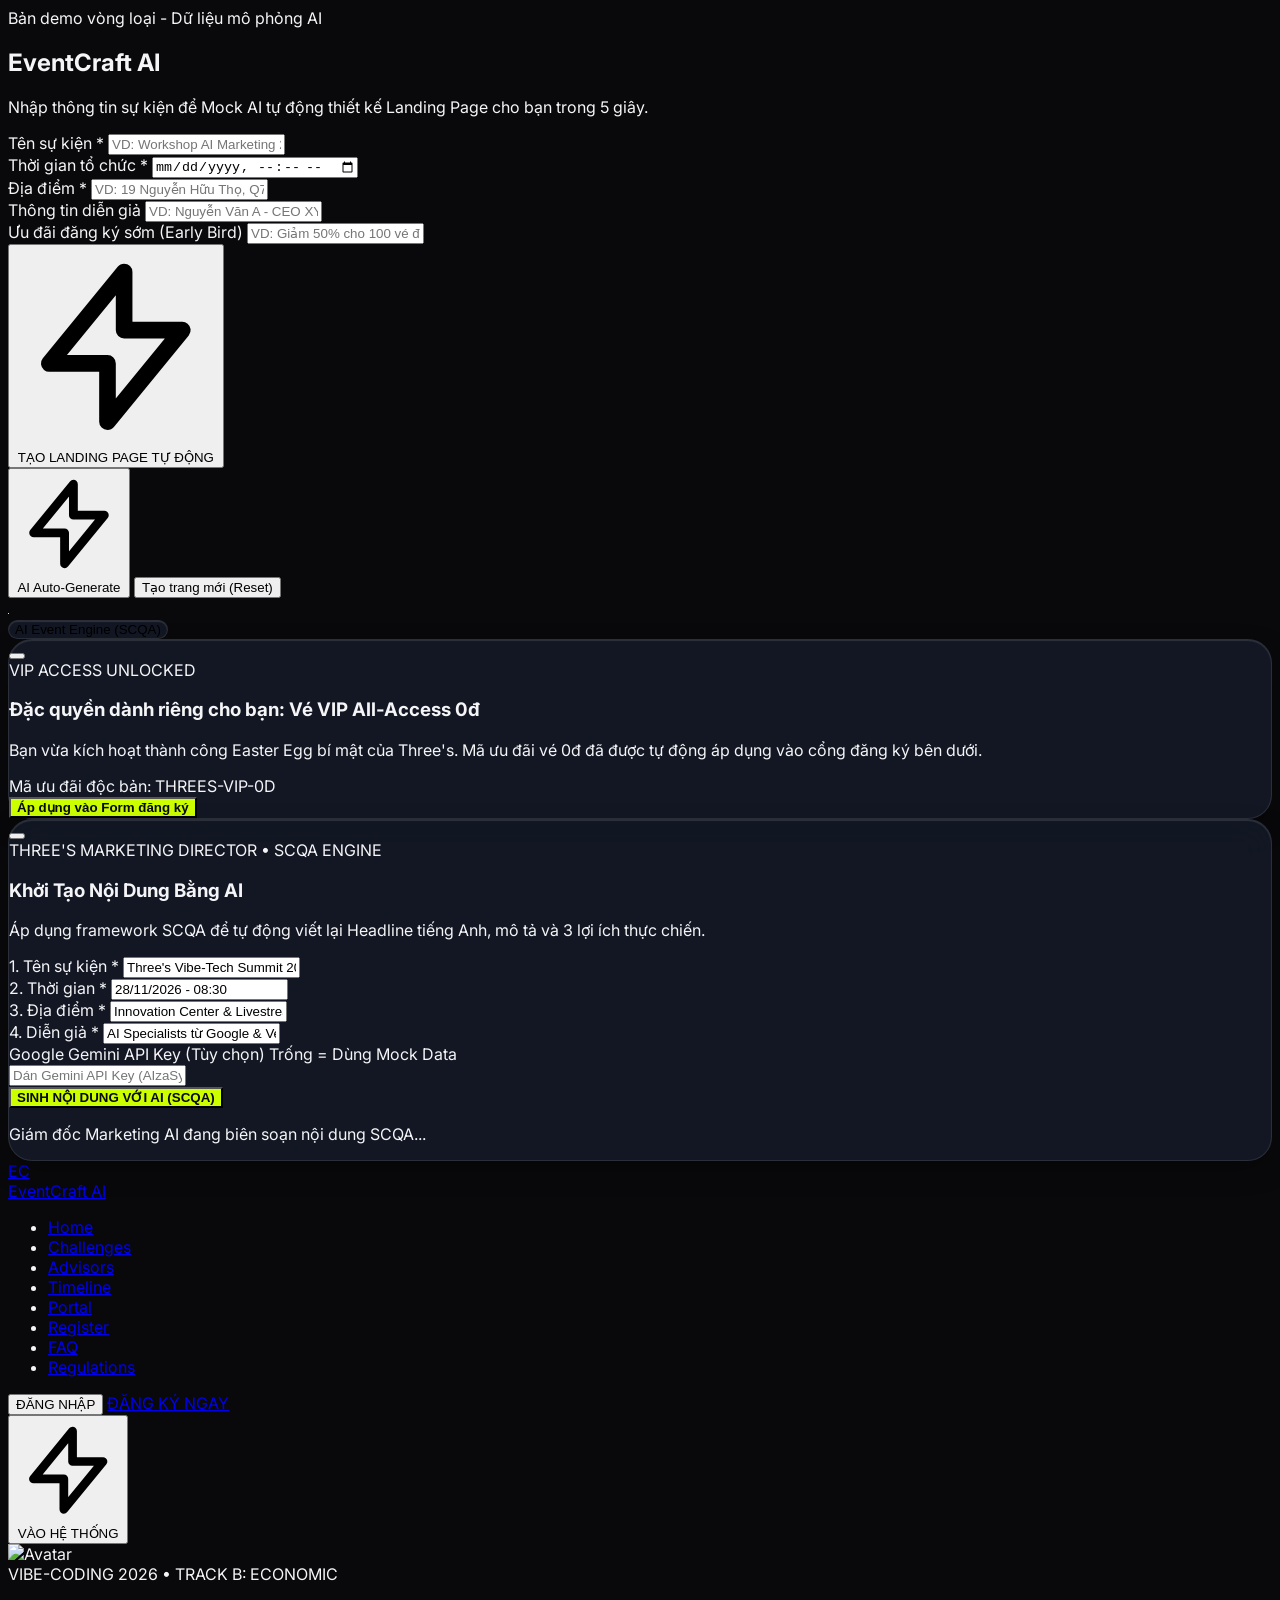
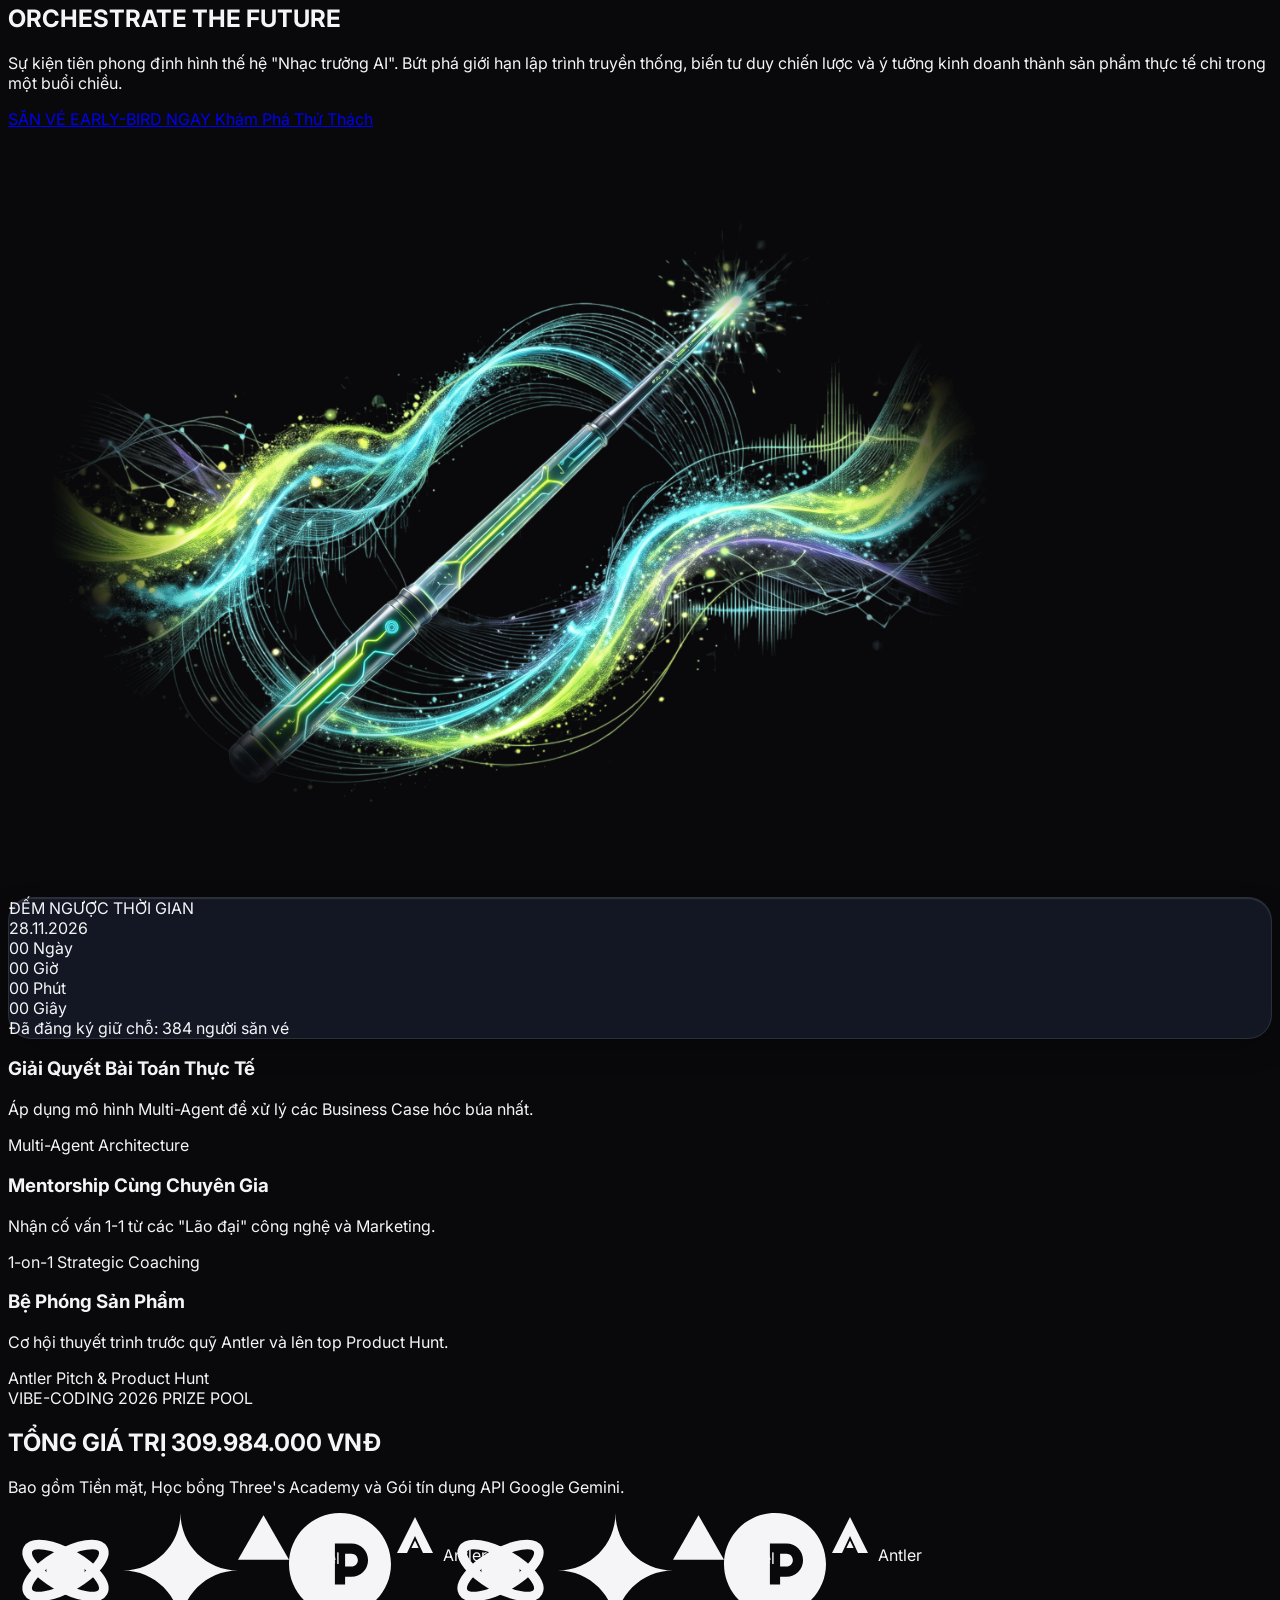
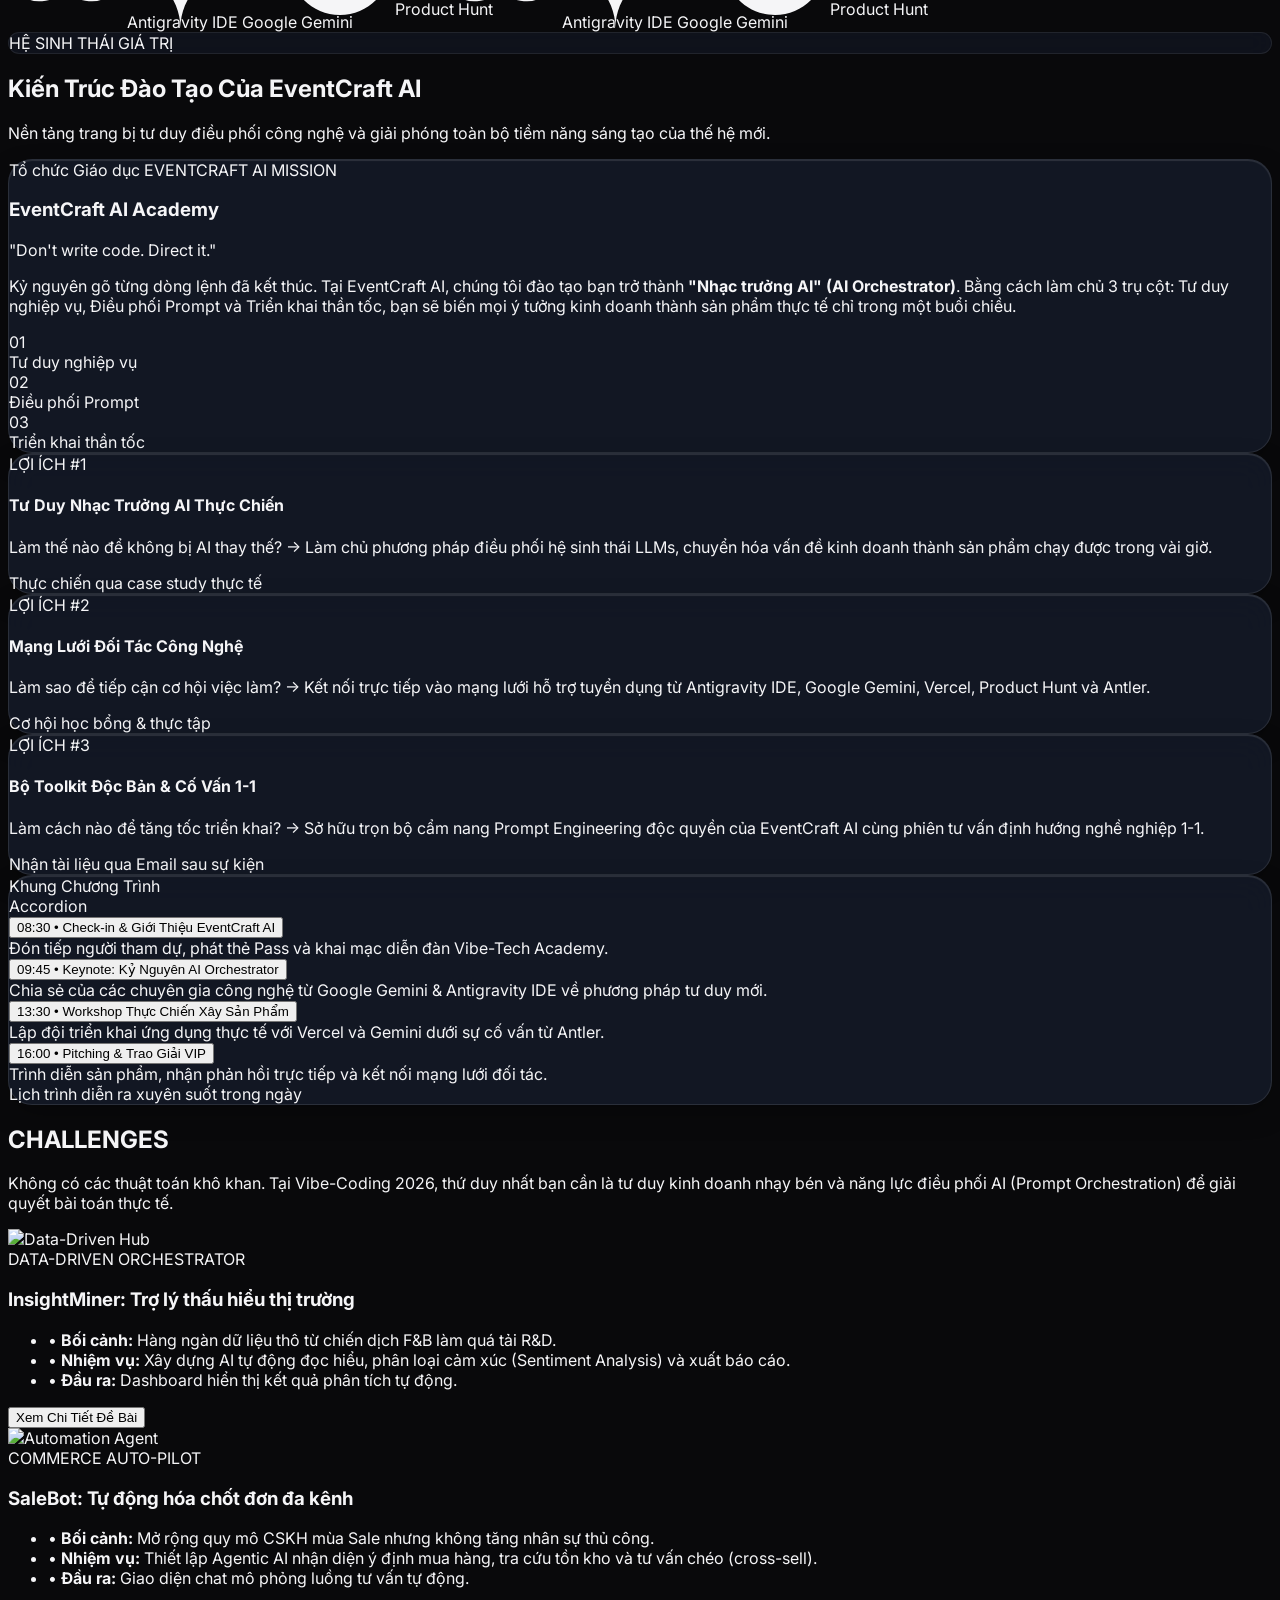
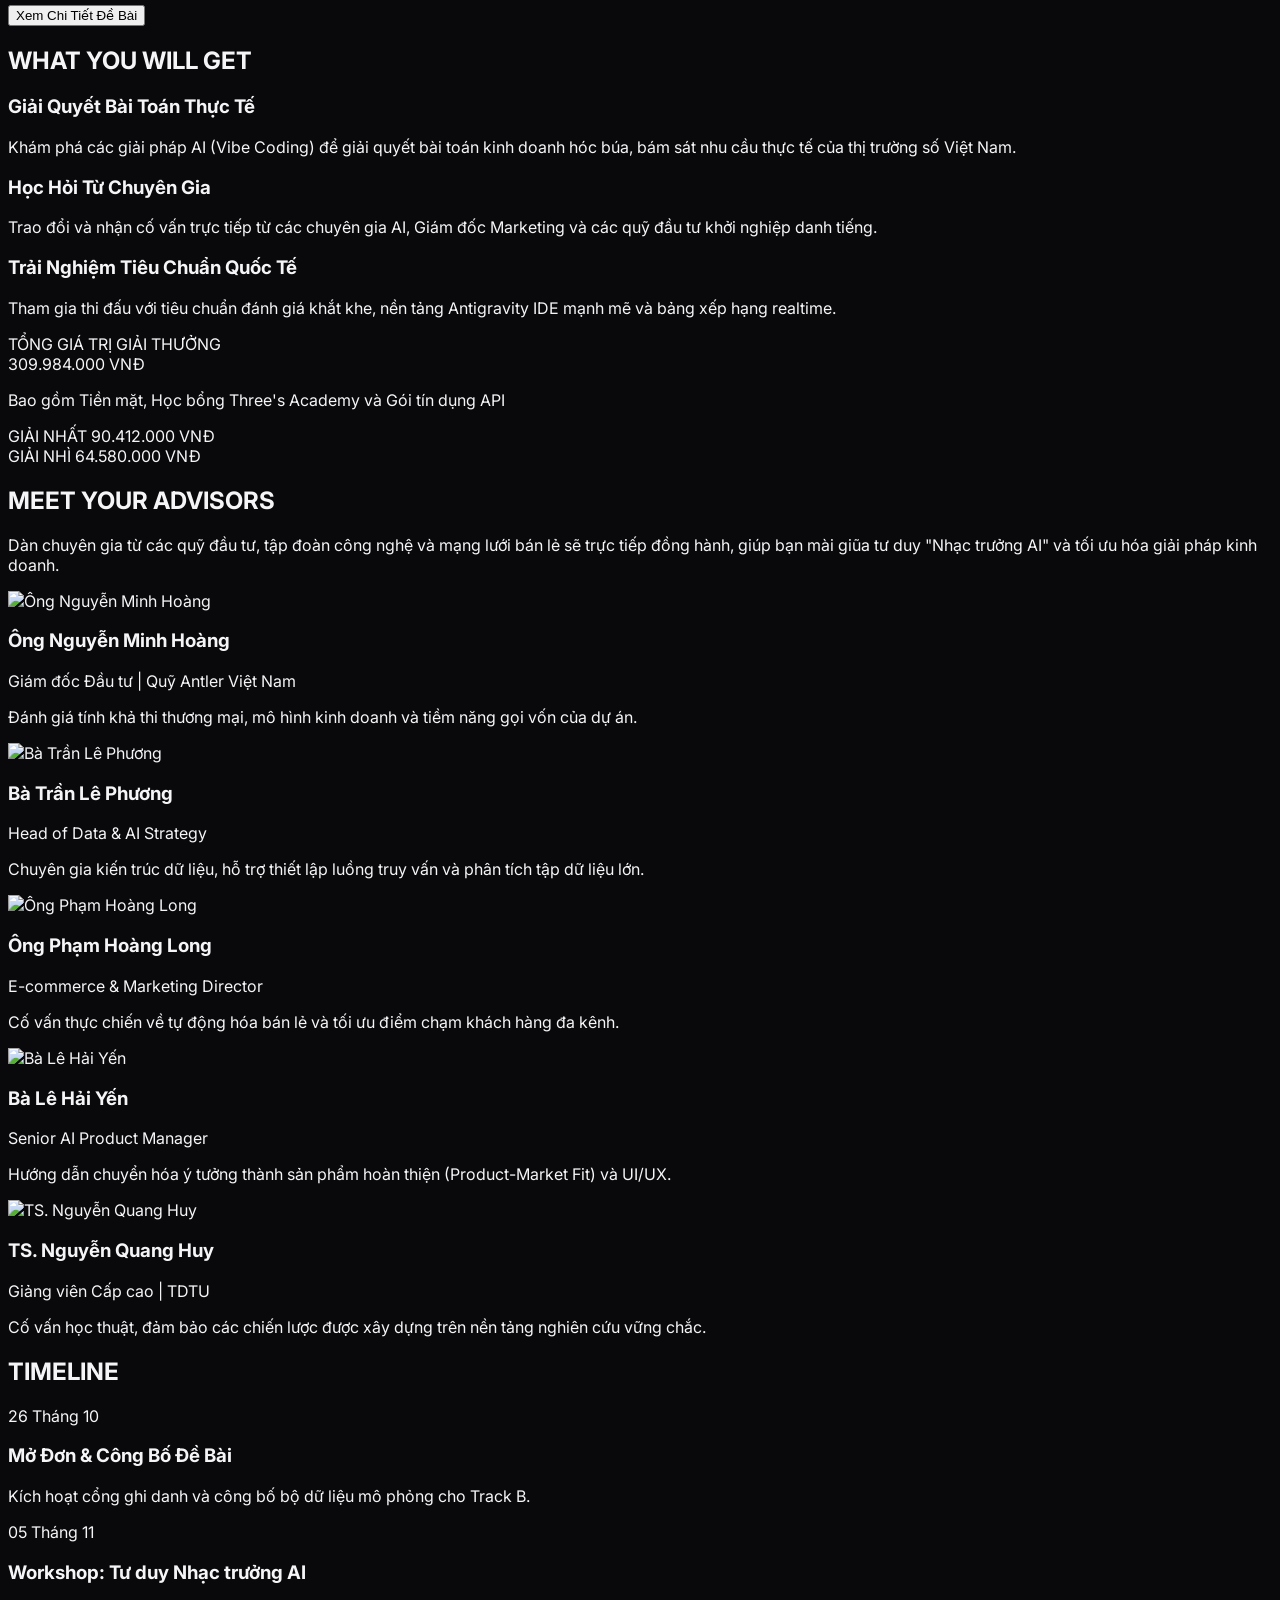
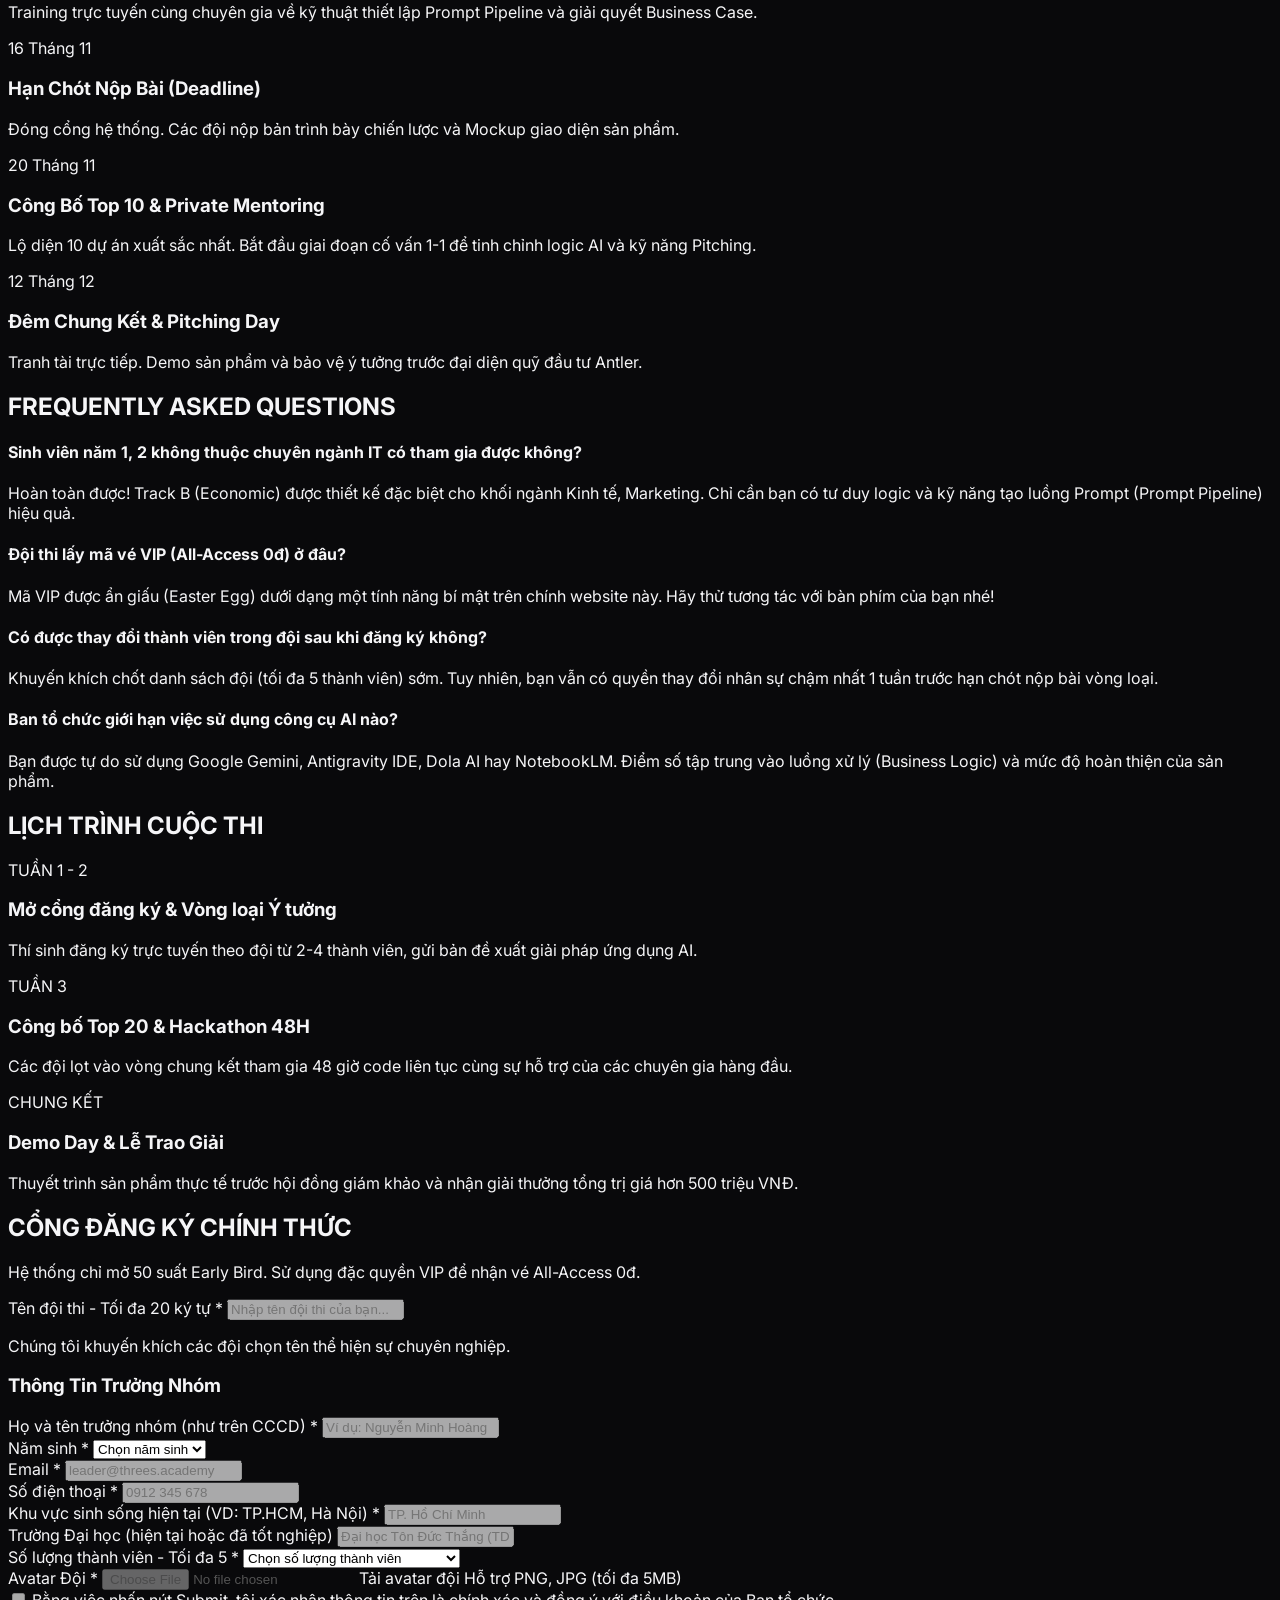
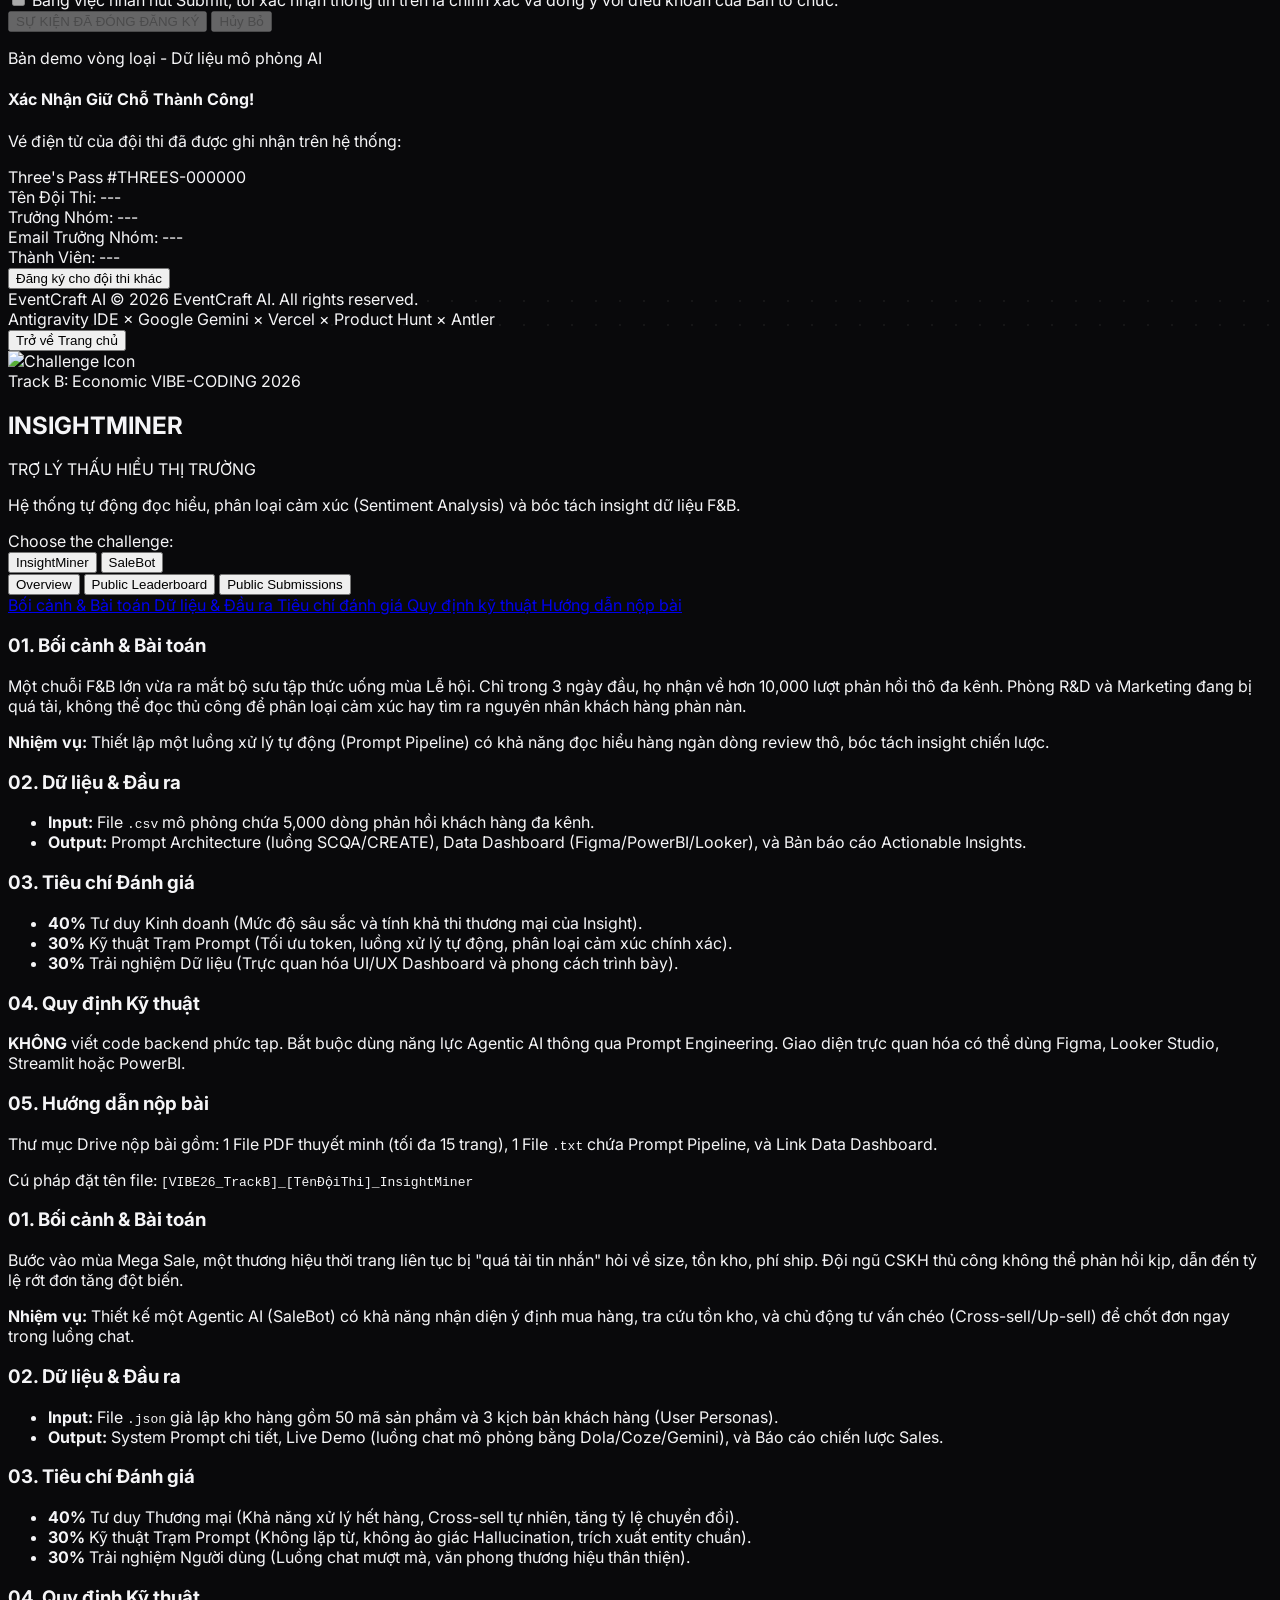
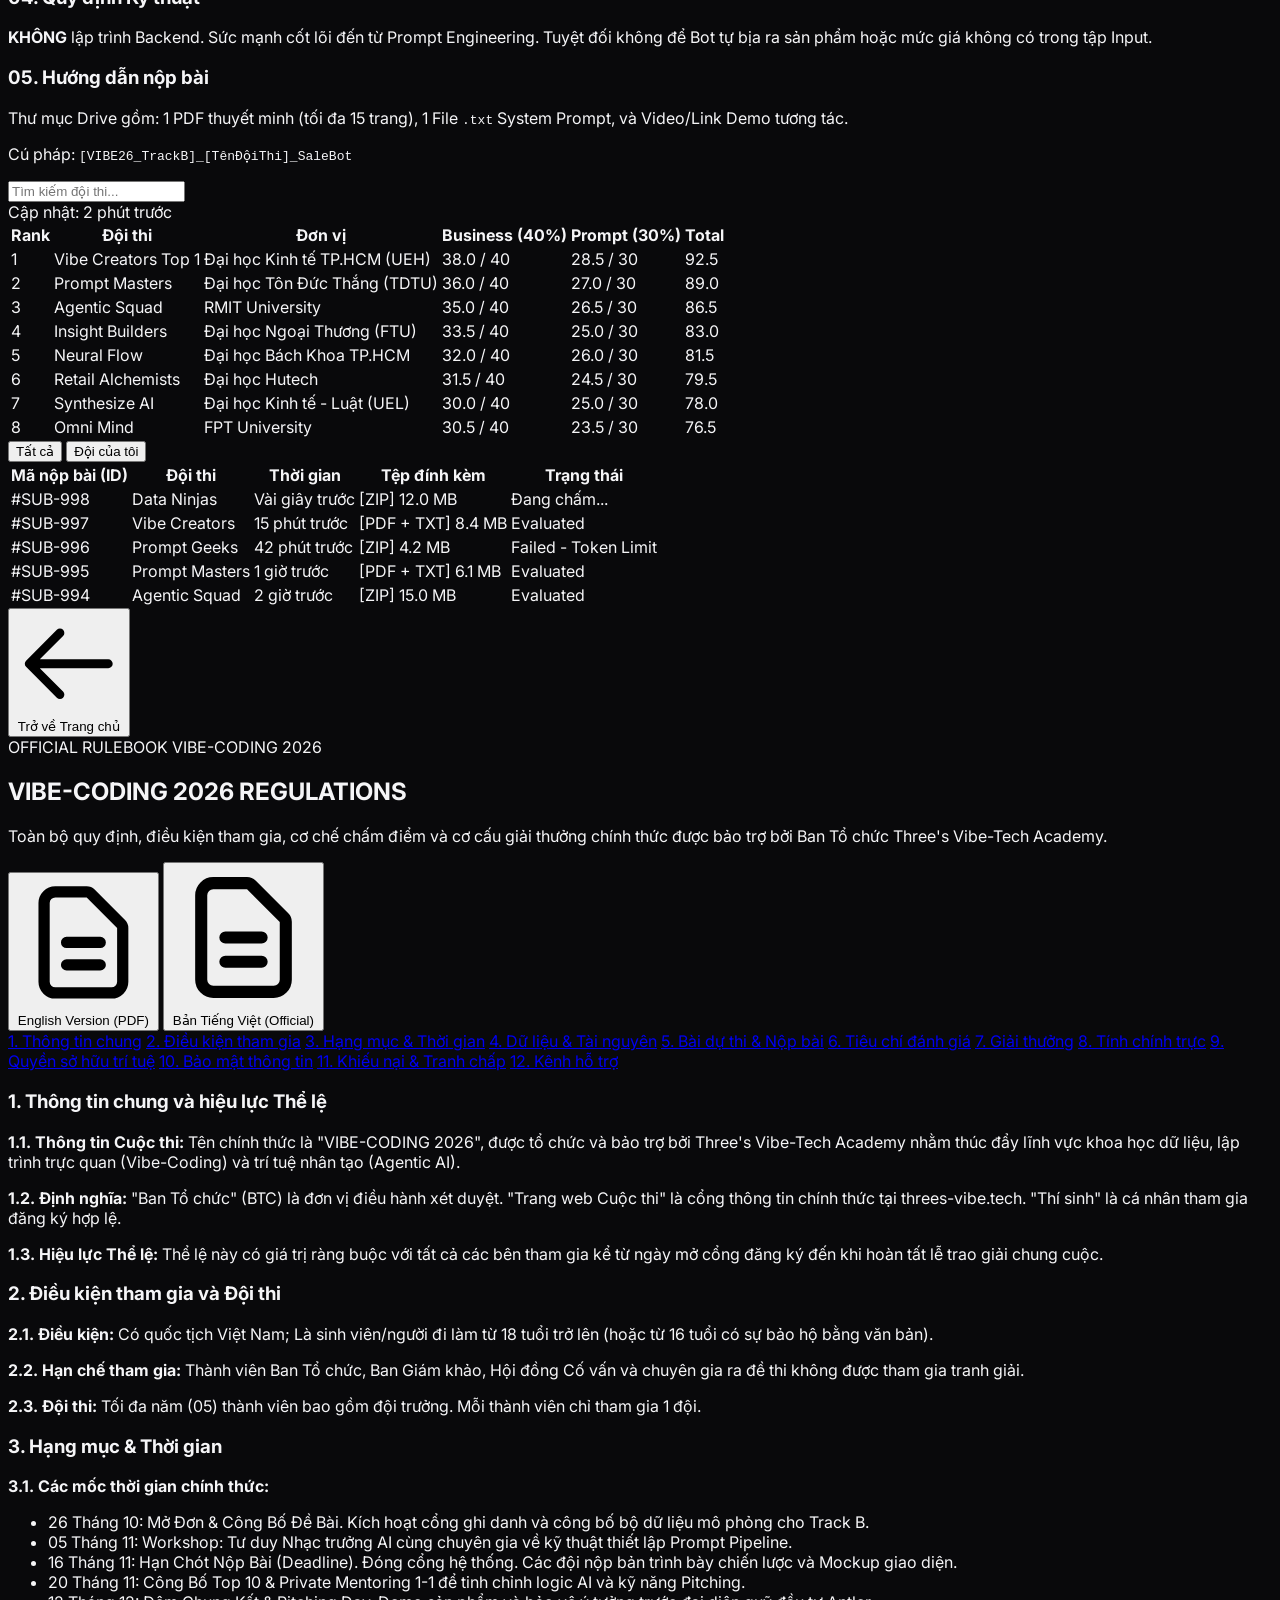
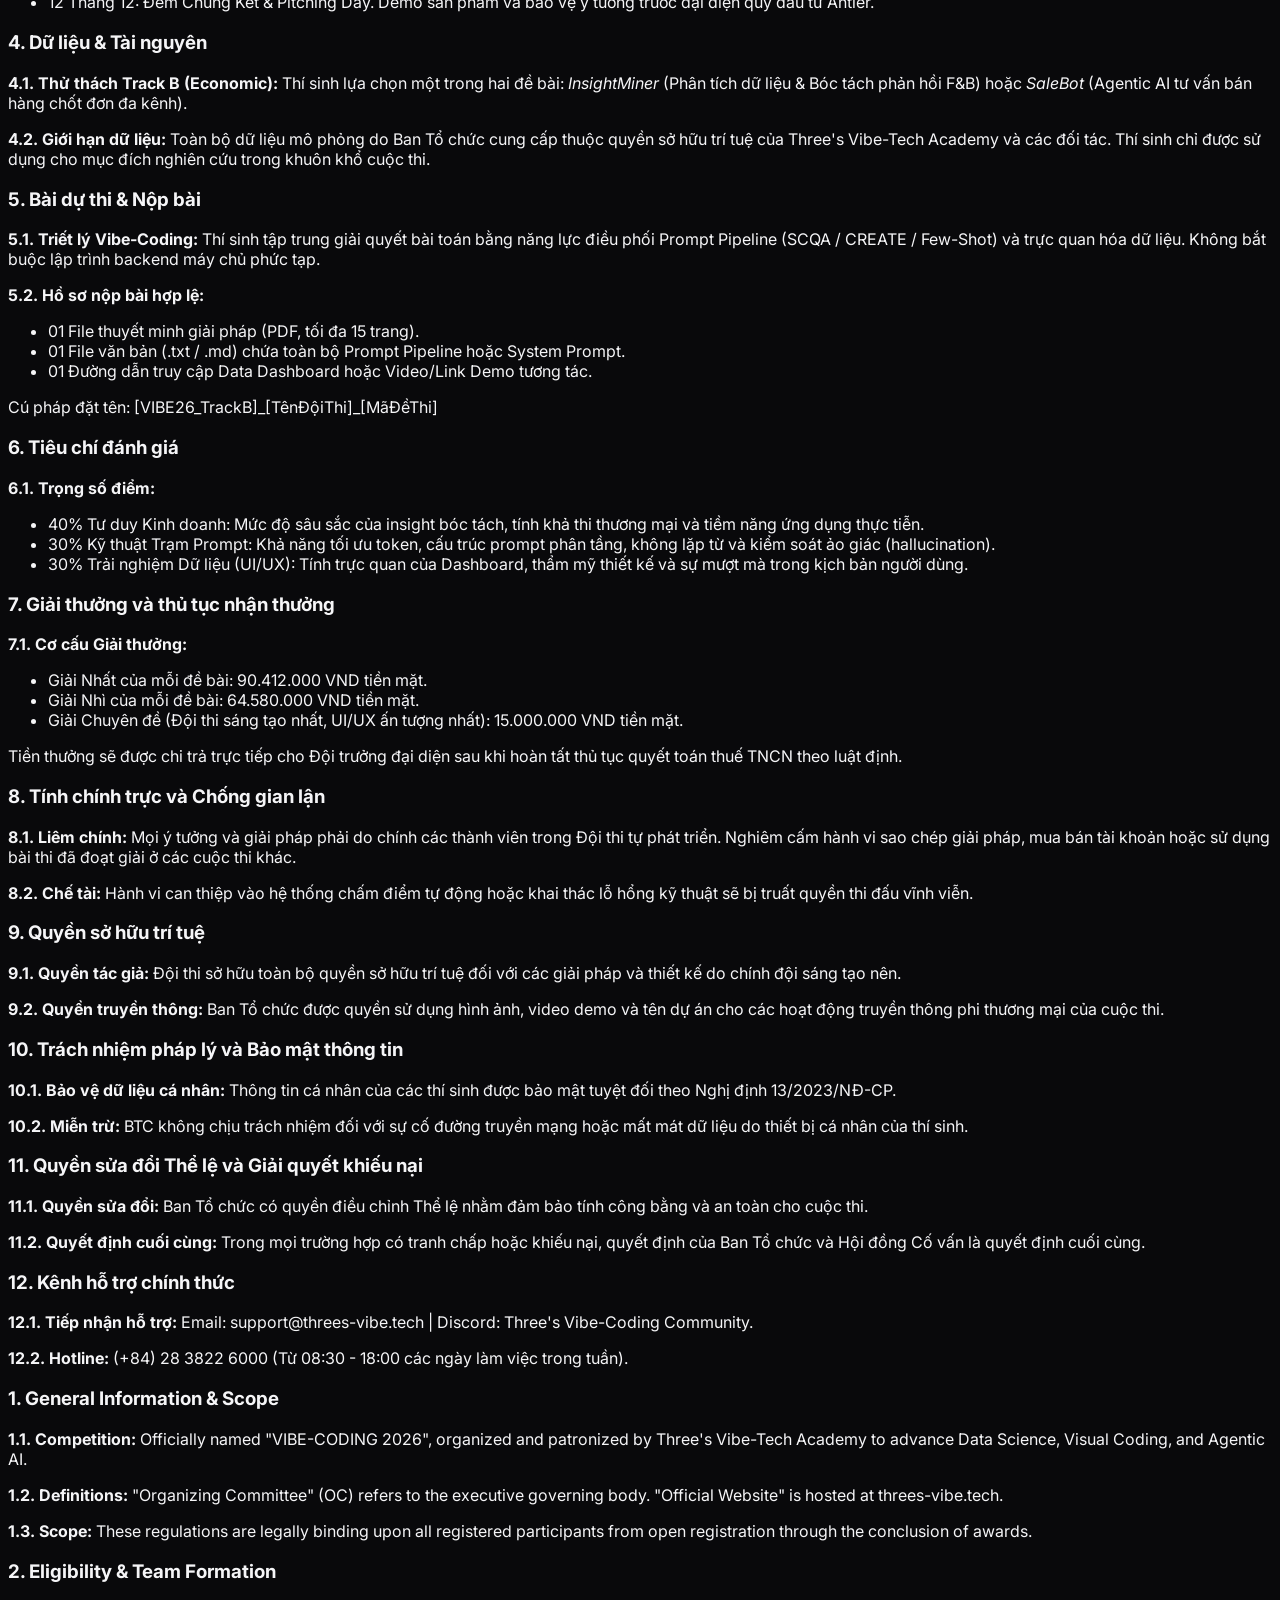
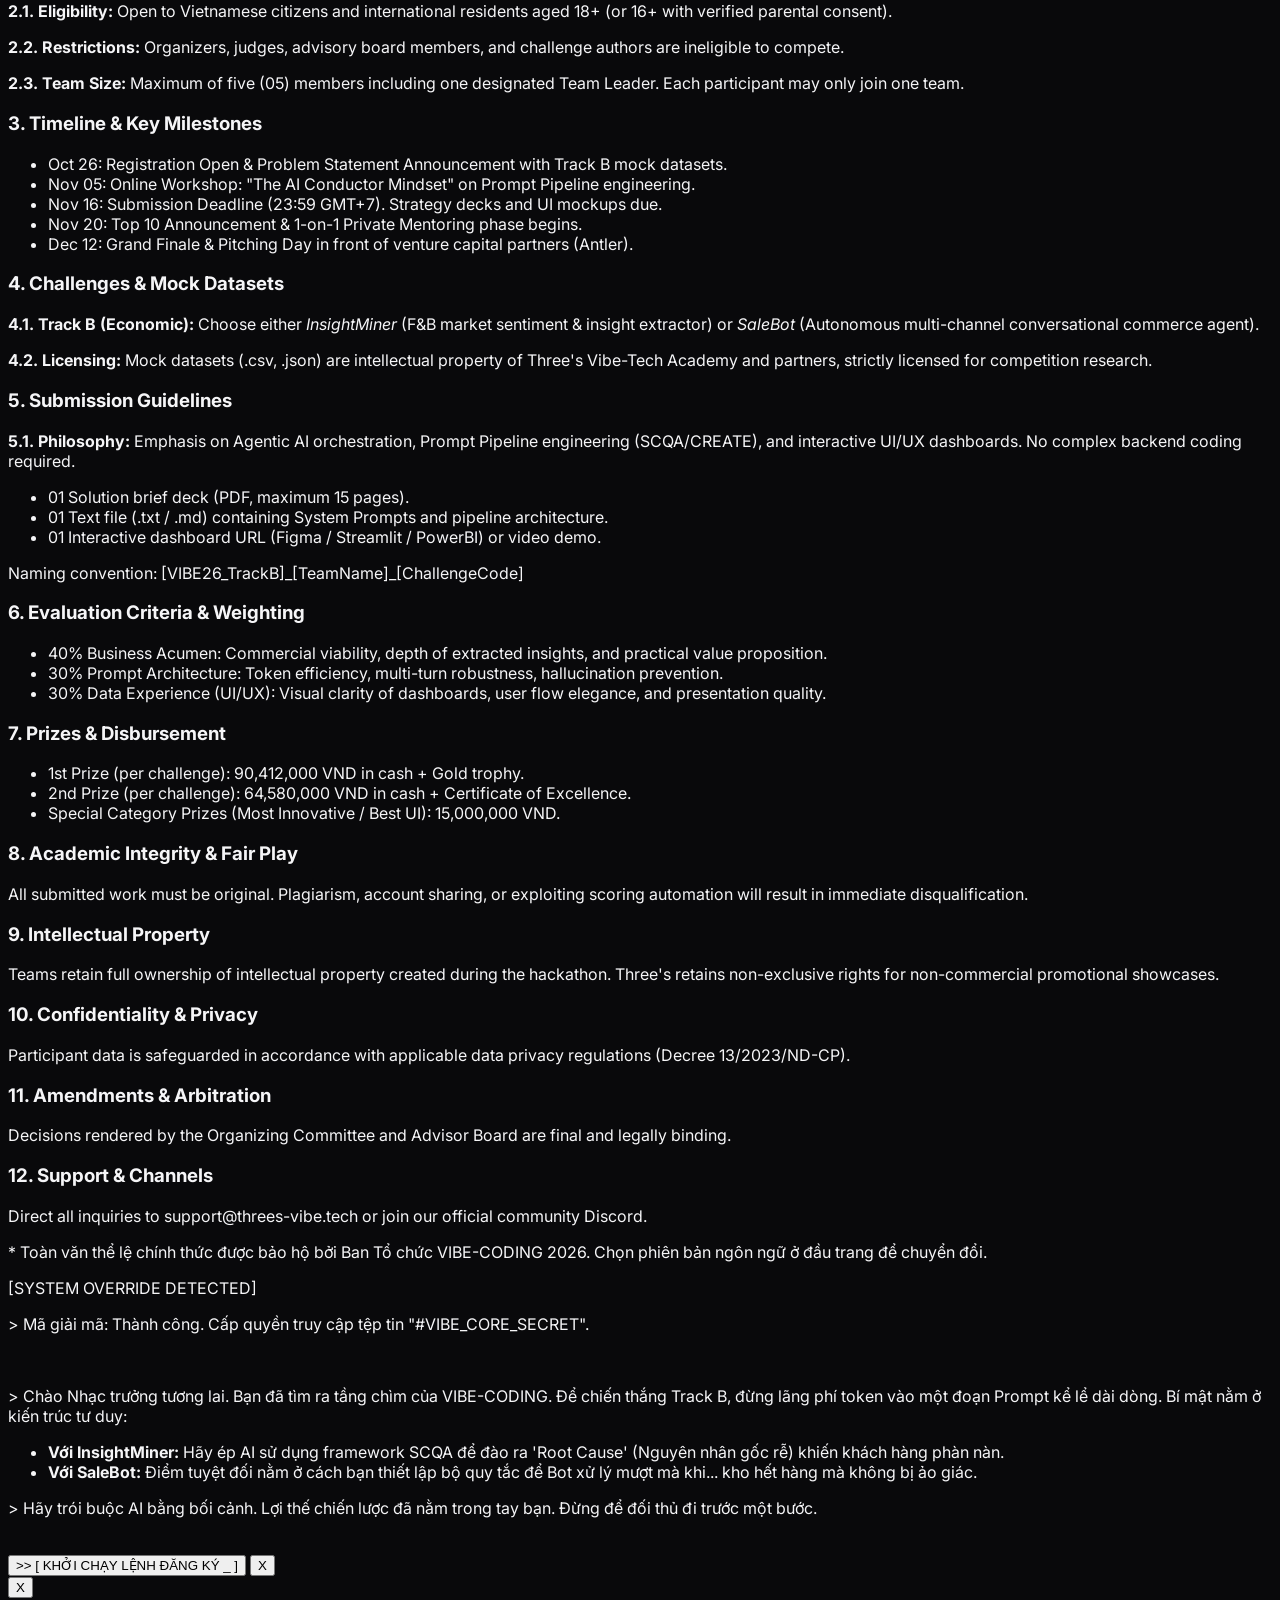
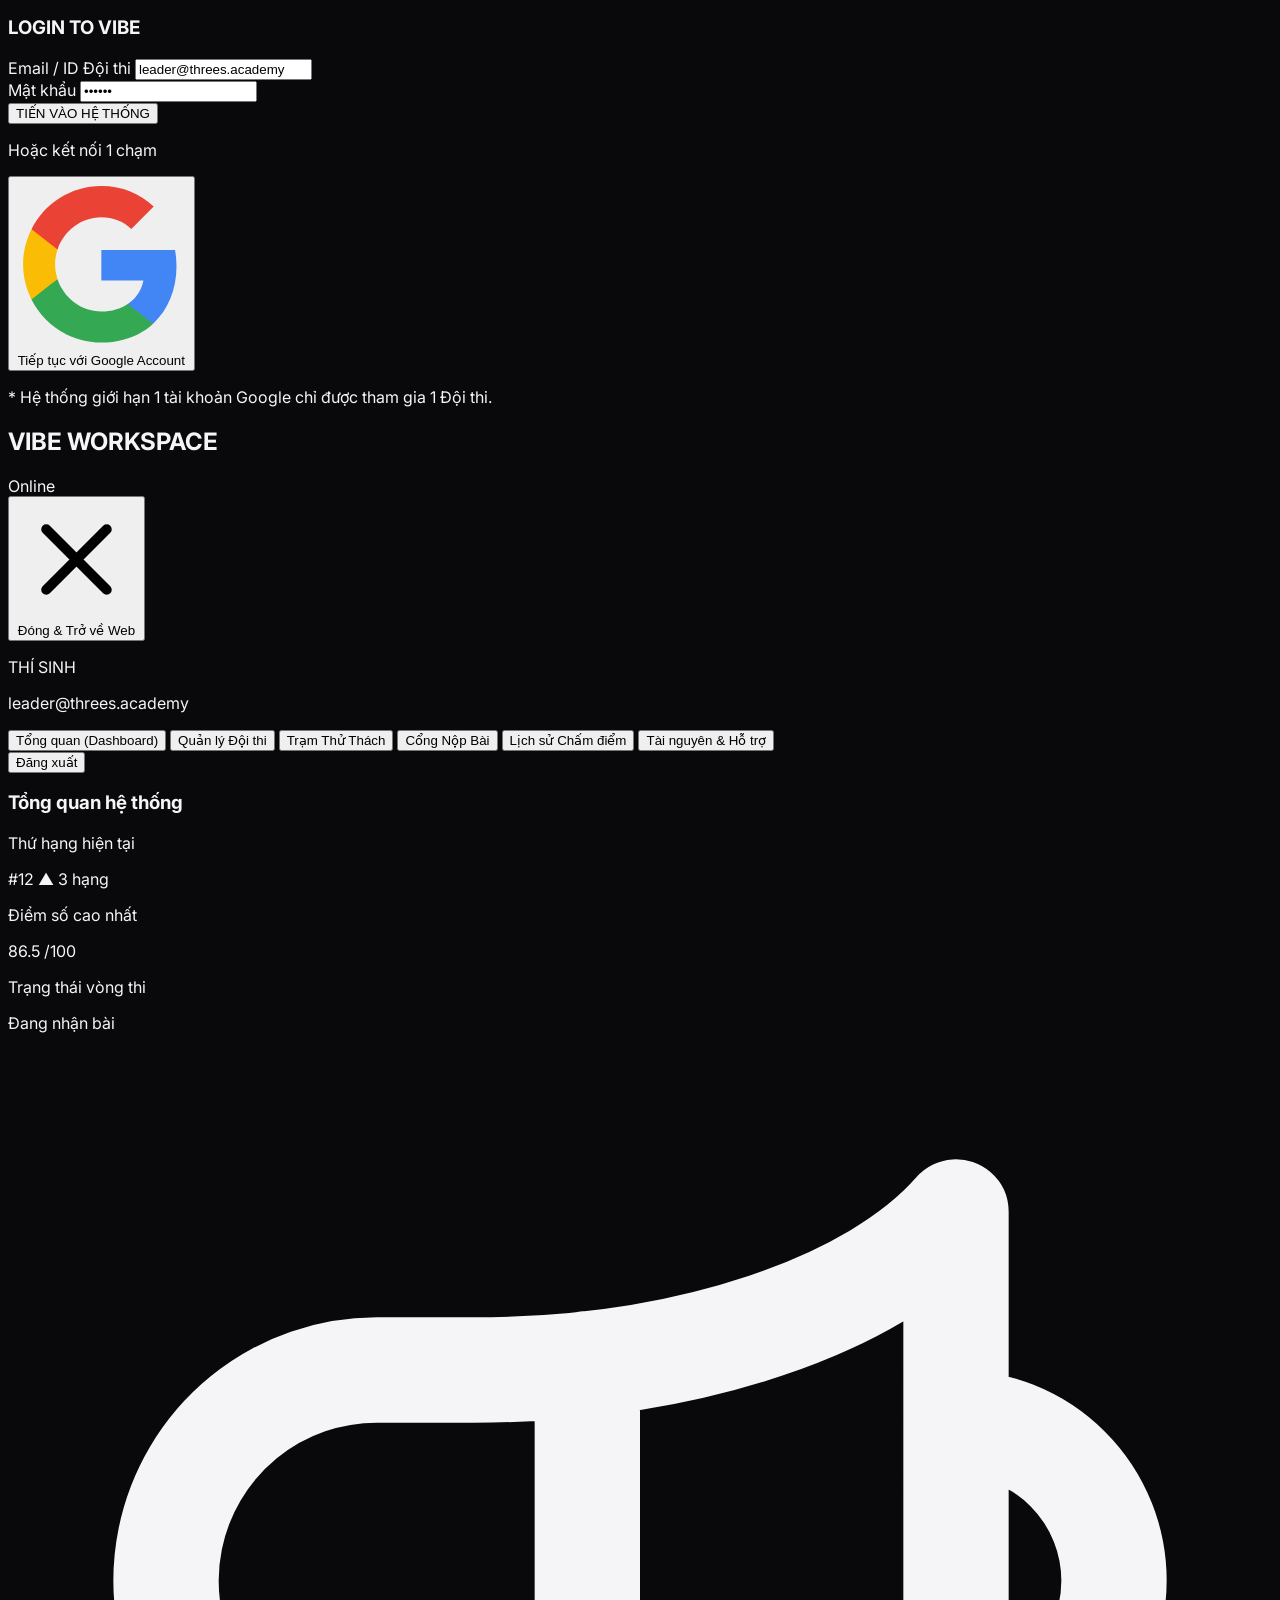
==== commit f5b31f87: "feat: embed setup form input into landing page safely with dynamic countdown" ====
--- a/index.html
+++ b/index.html
@@ -6,10 +6,10 @@
     <meta name="description" content="EventCraft AI - Trình Tạo Landing Page Sự Kiện Tự Động Hàng Đầu Dành Cho Marketer & Developer.">
     <title>EventCraft AI | Trình Tạo Landing Page Sự Kiện Tự Động</title>
 
-    <!-- Google Fonts: Inter (Toàn bộ tiếng Việt & Bento Grid) -->
+    <!-- Google Fonts: Inter & Space Grotesk -->
     <link rel="preconnect" href="https://fonts.googleapis.com">
     <link rel="preconnect" href="https://fonts.gstatic.com" crossorigin>
-    <link href="https://fonts.googleapis.com/css2?family=Inter:wght@300;400;500;600;700;800;900&display=swap" rel="stylesheet">
+    <link href="https://fonts.googleapis.com/css2?family=Inter:wght@300;400;500;600;700;800;900&family=Space+Grotesk:wght@500;600;700;800&display=swap" rel="stylesheet">
 
     <!-- Lucide Icons -->
     <script src="https://unpkg.com/lucide@latest"></script>
@@ -516,7 +516,7 @@
                             <span class="w-2.5 h-2.5 rounded-full bg-[#CCFF00] animate-ping"></span>
                             <span class="text-xs font-sans font-bold uppercase text-[#CCFF00] tracking-wider">ĐẾM NGƯỢC THỜI GIAN</span>
                         </div>
-                        <span class="text-[11px] font-mono text-gray-400">28.11.2026</span>
+                        <span id="countdown-target-date" class="text-[11px] font-mono text-gray-400">28.11.2026</span>
                     </div>
 
                     <div class="grid grid-cols-4 gap-2.5 text-center">
--- a/css/styles.css
+++ b/css/styles.css
@@ -154,3 +154,11 @@
     scrollbar-width: none;
 }
 
+/* Line Clamp Utilities for Layout Protection */
+.line-clamp-2 {
+    display: -webkit-box;
+    -webkit-line-clamp: 2;
+    -webkit-box-orient: vertical;
+    overflow: hidden;
+}
+
